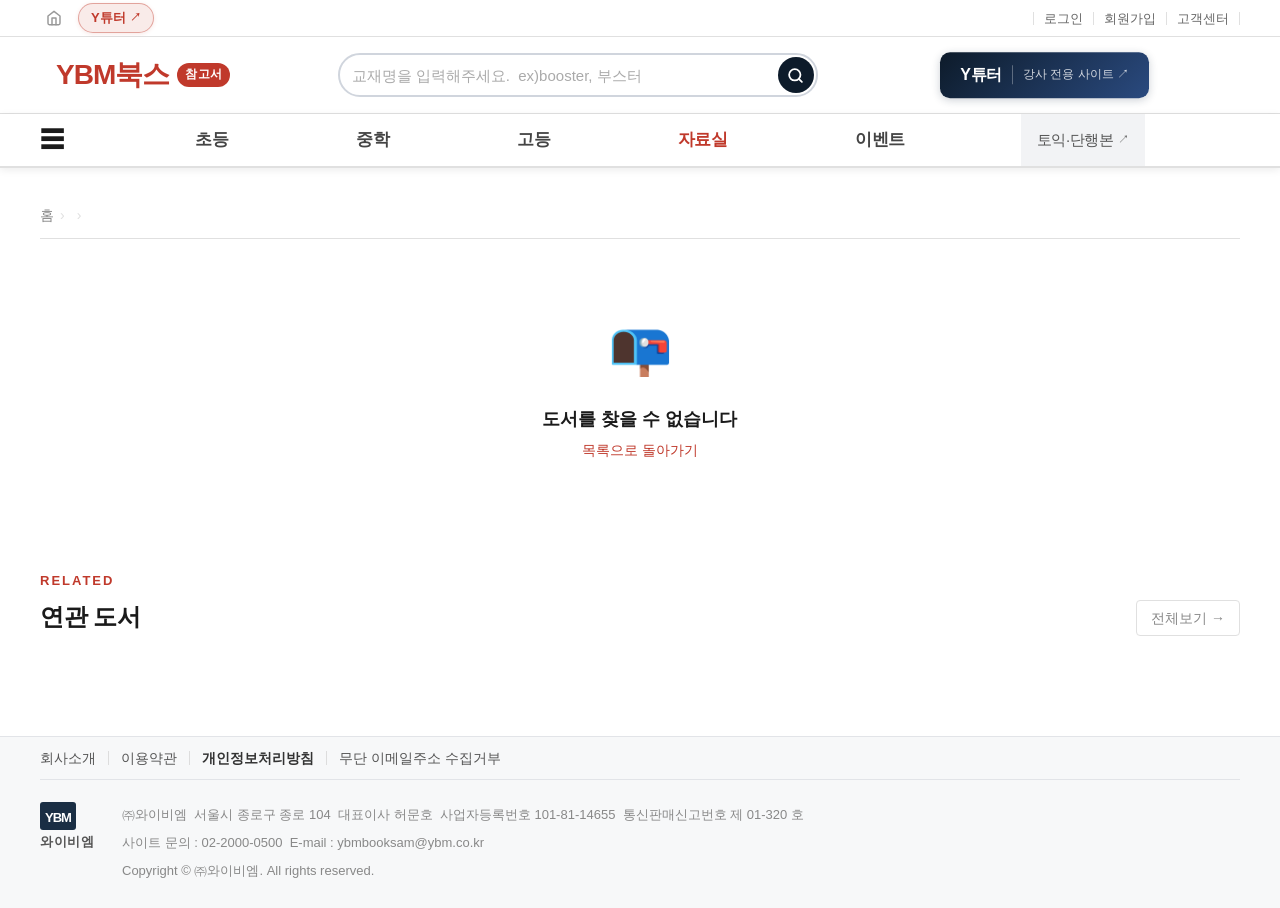
==== book-detail.html @ 32fd6649 "전체카테고리: 순서 참고서→ELT→교과서→일반수험서, 교과서 하위항목 재구성" ====
﻿<!DOCTYPE html>
<html lang="ko">
<head>
  <meta charset="UTF-8">
  <meta name="viewport" content="width=device-width, initial-scale=1.0">
  <title>도서 상세 - 북샘</title>
  <link rel="stylesheet" href="css/style.css">
  <style>
    /* ── Unit별 MP3 플레이어 ── */
    .mp3-unit-modal {
      background: #fff;
      border-radius: 12px;
      width: 92%;
      max-width: 620px;
      max-height: 80vh;
      display: flex;
      flex-direction: column;
      overflow: hidden;
      box-shadow: 0 20px 60px rgba(0,0,0,.25);
    }
    .mp3-unit-header {
      display: flex;
      justify-content: space-between;
      align-items: center;
      padding: 18px 22px;
      border-bottom: 1px solid #eee;
      font-size: 15px;
      font-weight: 800;
      color: var(--navy);
      flex-shrink: 0;
    }
    .mp3-unit-header button {
      background: none;
      border: none;
      font-size: 18px;
      cursor: pointer;
      color: var(--muted);
      line-height: 1;
      padding: 4px 8px;
    }
    .mp3-unit-book {
      padding: 10px 22px 12px;
      font-size: 12px;
      color: var(--muted);
      border-bottom: 1px solid #f0f0f0;
      flex-shrink: 0;
    }
    .mp3-unit-list {
      overflow-y: auto;
      flex: 1;
    }
    .mp3-lesson-header {
      display: flex;
      justify-content: space-between;
      align-items: center;
      padding: 14px 22px;
      background: #f5f5f5;
      font-size: 14px;
      font-weight: 600;
      color: #333;
      cursor: pointer;
      user-select: none;
      border-bottom: 1px solid #e8e8e8;
    }
    .mp3-lesson-header.open { background: #eeeeee; }
    .mp3-lesson-arrow { font-size: 11px; color: #888; }
    .mp3-tracks-body { background: #fff; }
    .mp3-track-row {
      display: flex;
      align-items: center;
      gap: 12px;
      padding: 11px 22px 11px 32px;
      border-bottom: 1px solid #f0f0f0;
      transition: background .15s;
    }
    .mp3-track-row:last-child { border-bottom: none; }
    .mp3-track-row.playing { background: #fff8e1; }
    .mp3-track-btns { display: flex; gap: 6px; flex-shrink: 0; }
    .mp3-btn-play,
    .mp3-btn-stop {
      width: 30px;
      height: 30px;
      border-radius: 50%;
      border: 1.5px solid #bbb;
      background: #fff;
      display: flex;
      align-items: center;
      justify-content: center;
      font-size: 10px;
      cursor: pointer;
      color: #444;
      transition: border-color .15s, background .15s;
      flex-shrink: 0;
    }
    .mp3-btn-play:hover { border-color: var(--navy); color: var(--navy); }
    .mp3-btn-stop:hover { border-color: #e53935; color: #e53935; }
    .mp3-track-row.playing .mp3-btn-play { border-color: var(--navy); color: var(--navy); background: #e8edf4; }
    .mp3-track-label { font-size: 14px; color: #333; flex: 1; }
    .mp3-track-row.playing .mp3-track-label { font-weight: 700; color: var(--navy); }

    /* ── 오디오 플레이어 바 ── */
    .mp3-unit-player {
      display: flex;
      flex-direction: column;
      gap: 10px;
      padding: 14px 20px 16px;
      border-top: 2px solid #e8e8e8;
      background: #1a2e44;
      flex-shrink: 0;
      border-radius: 0 0 12px 12px;
    }
    /* 트랙 정보 */
    .mp3-player-row1 { display: flex; align-items: center; }
    .mp3-player-meta { display: flex; align-items: center; gap: 10px; }
    .mp3-np-dot { color: #4fc3f7; font-size: 9px; animation: mp3blink 1.2s infinite; }
    @keyframes mp3blink { 0%,100%{opacity:1} 50%{opacity:.2} }
    .mp3-np-title { font-size: 14px; font-weight: 700; color: #fff; line-height: 1.3; }
    .mp3-np-sub   { font-size: 11px; color: rgba(255,255,255,.5); margin-top: 2px; }

    /* 프로그레스 바 */
    .mp3-player-row2 { display: flex; align-items: center; gap: 10px; }
    .mp3-np-cur, .mp3-np-tot { font-size: 11px; color: rgba(255,255,255,.6); white-space: nowrap; min-width: 32px; }
    .mp3-np-tot { text-align: right; }
    .mp3-np-bar {
      flex: 1; height: 6px; background: rgba(255,255,255,.18);
      border-radius: 3px; cursor: pointer; position: relative;
      transition: height .15s;
    }
    .mp3-np-bar:hover { height: 8px; }
    .mp3-np-fill {
      height: 100%; background: #4fc3f7; border-radius: 3px;
      width: 0%; transition: width .1s linear;
    }
    .mp3-np-thumb {
      position: absolute; top: 50%; transform: translateY(-50%);
      width: 14px; height: 14px; background: #fff; border-radius: 50%;
      left: -6px; box-shadow: 0 1px 4px rgba(0,0,0,.3);
      transition: left .1s linear;
      pointer-events: none;
    }

    /* 컨트롤 + 배속 */
    .mp3-player-row3 { display: flex; align-items: center; justify-content: space-between; }
    .mp3-ctrl-btns { display: flex; align-items: center; gap: 12px; }
    .mp3-ctrl-btn {
      background: rgba(255,255,255,.12); border: none; color: #fff;
      width: 32px; height: 32px; border-radius: 50%; font-size: 13px;
      cursor: pointer; display: flex; align-items: center; justify-content: center;
      transition: background .15s;
    }
    .mp3-ctrl-btn:hover { background: rgba(255,255,255,.25); }
    .mp3-ctrl-pp {
      background: #fff; border: none; color: #1a2e44;
      width: 40px; height: 40px; border-radius: 50%; font-size: 16px;
      cursor: pointer; display: flex; align-items: center; justify-content: center;
      box-shadow: 0 2px 8px rgba(0,0,0,.25);
      transition: transform .1s;
    }
    .mp3-ctrl-pp:hover { transform: scale(1.08); }

    /* 배속 */
    .mp3-speed-wrap { display: flex; align-items: center; gap: 5px; }
    .mp3-speed-label { font-size: 11px; color: rgba(255,255,255,.45); margin-right: 2px; }
    .mp3-speed-btn {
      background: rgba(255,255,255,.1); border: 1px solid rgba(255,255,255,.2);
      color: rgba(255,255,255,.65); font-size: 11px; font-weight: 600;
      padding: 3px 8px; border-radius: 12px; cursor: pointer;
      transition: background .15s, color .15s;
    }
    .mp3-speed-btn:hover { background: rgba(255,255,255,.2); color: #fff; }
    .mp3-speed-btn.active {
      background: #4fc3f7; border-color: #4fc3f7; color: #1a2e44;
    }
  </style>
</head>
<body>

<!-- TOP UTILITY BAR -->
<div class="util-topbar">
  <div class="util-topbar-inner">
    <div class="util-topbar-left">
      <a href="index.html" class="topbar-home-btn" title="홈">
        <svg width="16" height="16" viewBox="0 0 24 24" fill="none" stroke="currentColor" stroke-width="2.2" stroke-linecap="round" stroke-linejoin="round"><path d="M3 9l9-7 9 7v11a2 2 0 0 1-2 2H5a2 2 0 0 1-2-2z"/><polyline points="9 22 9 12 15 12 15 22"/></svg>
      </a>
      <a href="https://my-first-app-drab-one.vercel.app/" target="_blank" class="topbar-ytutpr">Y튜터 <span class="topbar-arrow">↗</span></a>
    </div>
    <div class="util-links">
      <a href="login.html" class="util-link topbar-login-btn">로그인</a>
      <a href="login.html?tab=join" class="util-link topbar-join-btn">회원가입</a>
      <a href="customer.html" class="util-link">고객센터</a>
      <a href="mypage.html" class="util-link topbar-mypage-btn">마이페이지</a>
    </div>
  </div>
</div>
<div class="util-bar">
  <div class="util-bar-inner">
    <a href="index.html" class="util-logo">
      <span class="logo-mark">YBM북스</span>

      <span class="logo-badge">참고서</span>
    </a>
    <div class="search-series-group">
    <div class="header-search">
      <div class="search-wrap">
        <input type="text" class="search-input" placeholder="교재명을 입력해주세요.  ex)booster, 부스터">
        <button class="search-btn" onclick="openSearchModal()"><svg width="17" height="17" viewBox="0 0 24 24" fill="none" stroke="white" stroke-width="2.5" stroke-linecap="round" stroke-linejoin="round"><circle cx="11" cy="11" r="8"/><line x1="21" y1="21" x2="16.65" y2="16.65"/></svg></button>
      </div>
    </div>
    </div>
    <a href="https://my-first-app-drab-one.vercel.app/" target="_blank" class="util-bar-ytutpr">
      <span class="ytutpr-label">Y튜터</span>
      <span class="ytutpr-sub">강사 전용 사이트 ↗</span>
    </a>
  </div>
</div>

<!-- GNB -->
<nav class="gnb-bar">
  <div class="gnb-inner">
    <a href="index.html" class="gnb-logo-link"><span class="logo-mark">YBM북스</span><span class="logo-badge">참고서</span></a>
    <a href="https://my-first-app-drab-one.vercel.app/" target="_blank" class="gnb-logo-shortcut">Y튜터 <span class="sc-arrow">↗</span></a>
    <button class="gnb-all"><span class="hamburger">☰</span></button>
    <div class="gnb-nav">
      <div class="gnb-item" data-cat="elementary">
        <a href="books.html?cat=elementary" class="gnb-link">초등</a>
        <div class="gnb-dropdown">
          <div class="dropdown-cat" style="background:var(--elem);">
            <span class="dropdown-cat-icon">🎒</span>
            <span class="dropdown-cat-label">초등</span>
          </div>
          <div class="dropdown-body">
            <a href="books.html?cat=elementary&type=참고서" class="mega-group-title">참고서</a>
            <a href="books.html?cat=elementary&type=참고서&subject=영어" class="mega-sub-link">영어</a>
            <a href="books.html?cat=elementary&type=참고서&subject=수학" class="mega-sub-link">수학</a>
            <a href="books.html?cat=elementary&type=ELT" class="mega-group-title">ELT</a>
            <a href="books.html?cat=elementary&type=교과서" class="mega-group-title">교과서</a>
            <a href="books.html?cat=elementary&type=교과서" class="mega-sub-link">교과서</a>
            <a href="books.html?cat=elementary&type=지도서" class="mega-sub-link">지도서</a>
            <a href="books.html?cat=elementary&type=평가문제집" class="mega-sub-link">평가문제집</a>
            <a href="books.html?cat=elementary&type=자습서" class="mega-sub-link">자습서</a>
            <a href="books.html?cat=elementary&type=해설서" class="mega-sub-link">해설서</a>
            <a href="books.html?cat=elementary&type=자료집" class="mega-sub-link">자료집</a>
            <a href="books.html?cat=elementary&type=교구재" class="mega-sub-link">교구재</a>
            <a href="books.html?cat=elementary&type=일반" class="mega-group-title">일반 · 수험서</a>
          </div>
        </div>
      </div>
      <div class="gnb-item" data-cat="middle">
        <a href="books.html?cat=middle" class="gnb-link">중학</a>
        <div class="gnb-dropdown">
          <div class="dropdown-cat" style="background:var(--mid);">
            <span class="dropdown-cat-icon">📚</span>
            <span class="dropdown-cat-label">중학</span>
          </div>
          <div class="dropdown-body">
            <a href="books.html?cat=middle&type=참고서" class="mega-group-title">참고서</a>
            <a href="books.html?cat=middle&type=참고서&subject=영어" class="mega-sub-link">영어</a>
            <a href="books.html?cat=middle&type=참고서&subject=수학" class="mega-sub-link">수학</a>
            <a href="books.html?cat=middle&type=ELT" class="mega-group-title">ELT</a>
            <a href="books.html?cat=middle&type=교과서" class="mega-group-title">교과서</a>
            <a href="books.html?cat=middle&type=교과서" class="mega-sub-link">교과서</a>
            <a href="books.html?cat=middle&type=지도서" class="mega-sub-link">지도서</a>
            <a href="books.html?cat=middle&type=평가문제집" class="mega-sub-link">평가문제집</a>
            <a href="books.html?cat=middle&type=자습서" class="mega-sub-link">자습서</a>
            <a href="books.html?cat=middle&type=해설서" class="mega-sub-link">해설서</a>
            <a href="books.html?cat=middle&type=자료집" class="mega-sub-link">자료집</a>
            <a href="books.html?cat=middle&type=교구재" class="mega-sub-link">교구재</a>
            <a href="books.html?cat=middle&type=일반" class="mega-group-title">일반 · 수험서</a>
          </div>
        </div>
      </div>
      <div class="gnb-item" data-cat="high">
        <a href="books.html?cat=high" class="gnb-link">고등</a>
        <div class="gnb-dropdown">
          <div class="dropdown-cat" style="background:var(--high);">
            <span class="dropdown-cat-icon">🎓</span>
            <span class="dropdown-cat-label">고등</span>
          </div>
          <div class="dropdown-body">
            <a href="books.html?cat=high&type=참고서" class="mega-group-title">참고서</a>
            <a href="books.html?cat=high&type=참고서&subject=영어" class="mega-sub-link">영어</a>
            <a href="books.html?cat=high&type=참고서&subject=수학" class="mega-sub-link">수학</a>
            <a href="books.html?cat=high&type=ELT" class="mega-group-title">ELT</a>
            <a href="books.html?cat=high&type=교과서" class="mega-group-title">교과서</a>
            <a href="books.html?cat=high&type=교과서" class="mega-sub-link">교과서</a>
            <a href="books.html?cat=high&type=지도서" class="mega-sub-link">지도서</a>
            <a href="books.html?cat=high&type=평가문제집" class="mega-sub-link">평가문제집</a>
            <a href="books.html?cat=high&type=자습서" class="mega-sub-link">자습서</a>
            <a href="books.html?cat=high&type=해설서" class="mega-sub-link">해설서</a>
            <a href="books.html?cat=high&type=자료집" class="mega-sub-link">자료집</a>
            <a href="books.html?cat=high&type=교구재" class="mega-sub-link">교구재</a>
            <a href="books.html?cat=high&type=일반" class="mega-group-title">일반 · 수험서</a>
          </div>
        </div>
      </div>
      <div class="gnb-item" data-cat="resources">
        <a href="resources.html" class="gnb-link">자료실</a>
        <div class="gnb-dropdown">
          <div class="dropdown-cat" style="background:var(--res);">
            <span class="dropdown-cat-icon">📂</span>
            <span class="dropdown-cat-label">자료실</span>
          </div>
          <div class="dropdown-body">
            <a href="resources.html?tab=materials" class="mega-group-title">교재자료실</a>
            <div class="gnb-sub-group">
              <a href="resources.html?tab=study&stab=vocab" class="mega-group-title">스터디존</a>
              <div class="gnb-subflyout">
                <a href="resources.html?tab=study&stab=vocab" class="gnb-flyout-link">어휘출제마법사</a>
                <a href="resources.html?tab=study&stab=grammar" class="gnb-flyout-link">문법예문뱅크</a>
                <a href="resources.html?tab=study&stab=daily" class="gnb-flyout-link">데일리외국어</a>
                <a href="resources.html?tab=study&stab=mp3" class="gnb-flyout-link">MP3 바로듣기</a>
              </div>
            </div>
            <div class="gnb-sub-group">
              <a href="resources.html?tab=howto" class="mega-group-title">교재활용법</a>
              <div class="gnb-subflyout">
                <a href="resources.html?tab=howto" class="gnb-flyout-link">교재소개 및 활용방법</a>
                <a href="resources.html?tab=howto&sub=curation" class="gnb-flyout-link">큐레이션</a>
              </div>
            </div>
          </div>
        </div>
      </div>
      <div class="gnb-item" data-cat="events">
        <a href="events.html" class="gnb-link">이벤트</a>
        <div class="gnb-dropdown">
          <div class="dropdown-cat" style="background:var(--red);">
            <span class="dropdown-cat-icon">🎁</span>
            <span class="dropdown-cat-label">이벤트</span>
          </div>
          <div class="dropdown-body">
            <a href="events.html?status=ongoing" class="mega-group-title">진행중인 이벤트</a>
            <a href="events.html?status=ended" class="mega-group-title">종료된 이벤트</a>
          </div>
        </div>
      </div>

      <a href="https://www.ybmbooks.com/" target="_blank" class="gnb-toeic-btn">토익·단행본 <span>↗</span></a>
    </div>
    <div class="gnb-util-right">
      
      <a href="login.html" class="gnb-util-link gnb-login-link">로그인</a>
      <a href="login.html" class="gnb-util-link gnb-join-link">회원가입</a>
      <a href="customer.html" class="gnb-util-link">고객센터</a>
      <button class="gnb-search-btn" id="gnbSearchToggle" aria-label="검색">
        <svg width="18" height="18" viewBox="0 0 24 24" fill="none" stroke="currentColor" stroke-width="2.2" stroke-linecap="round" stroke-linejoin="round"><circle cx="11" cy="11" r="8"/><line x1="21" y1="21" x2="16.65" y2="16.65"/></svg>
      </button>
    </div>
  </div>
</nav>

<div class="container" style="padding-top:24px;padding-bottom:80px;">
  <nav class="breadcrumb" id="breadcrumb">
    <a href="index.html">홈</a>
    <span class="breadcrumb-sep">›</span>
    <a href="#" id="breadCat"></a>
    <span class="breadcrumb-sep">›</span>
    <span class="breadcrumb-current" id="breadTitle"></span>
  </nav>

  <div id="detailGrid" style="margin-bottom:48px"></div>

  <!-- 연관 도서 -->
  <section style="margin-top:60px;">
    <div class="section-header">
      <div>
        <div class="section-eyebrow">RELATED</div>
        <h2 class="section-title">연관 도서</h2>
      </div>
      <a href="books.html" class="view-all">전체보기 →</a>
    </div>
    <div class="book-grid" id="relatedBooks"></div>
  </section>
</div>

<!-- FOOTER -->
<footer class="site-footer">
  <div class="footer-inner">
    <div class="footer-nav">
      <a href="#" class="footer-nav-link">회사소개</a>
      <a href="#" class="footer-nav-link">이용약관</a>
      <a href="#" class="footer-nav-link bold">개인정보처리방침</a>
      <a href="#" class="footer-nav-link">무단 이메일주소 수집거부</a>
    </div>
    <div class="footer-corp">
      <div class="footer-ybm-logo">
        <div class="footer-ybm-mark">
          <svg viewBox="0 0 36 28" fill="none" xmlns="http://www.w3.org/2000/svg">
            <rect width="36" height="28" rx="3" fill="#1a2e44"/>
            <text x="5" y="20" font-family="Arial Black,sans-serif" font-size="13" font-weight="900" fill="white" letter-spacing="-1">YBM</text>
          </svg>
        </div>
        <div class="footer-ybm-name">와이비엠</div>
      </div>
      <div class="footer-info">
        <p>㈜와이비엠&nbsp;&nbsp;서울시 종로구 종로 104&nbsp;&nbsp;대표이사 허문호&nbsp;&nbsp;사업자등록번호 101-81-14655&nbsp;&nbsp;통신판매신고번호 제 01-320 호</p>
        <p>사이트 문의 : 02-2000-0500&nbsp;&nbsp;E-mail : ybmbooksam@ybm.co.kr</p>
        <p>Copyright © ㈜와이비엠. All rights reserved.</p>
      </div>
    </div>
  </div>
</footer>

<script src="js/main.js?v=5"></script>
<script src="js/search-modal.js?v=1"></script>
<script>
// ── 로그인 상태 ──
const isLoggedIn = localStorage.getItem('isLoggedIn') === 'true';

// ── 제공 서비스 데이터 ──
const services = [
  { id:'mp3-stream',    title:'MP3 바로 듣기',    type:'streaming', loginRequired:false },
  { id:'vocab-wizard',  title:'온라인어휘학습기',   type:'vocab',     loginRequired:true },
  { id:'grammar-bank',  title:'문법예문뱅크',      type:'external',  loginRequired:true,  url:'resources.html?tab=study&stab=grammar' },
];

// ── 부가자료 데이터 ──
const materials = [
  { id:'errata',    title:'정오표',      type:'download', loginRequired:false },
  { id:'answer',    title:'정답 및 해석', type:'download', loginRequired:false },
  { id:'mp3-file',  title:'MP3 파일',   type:'download', loginRequired:true  },
];

// ── SVG 아이콘 ──
const MAT_ICONS = {
  'errata':        `<svg class="mat-icon" viewBox="0 0 24 24" fill="none" stroke="#D97706" stroke-width="1.7" stroke-linecap="round" stroke-linejoin="round"><path d="M14 2H6a2 2 0 0 0-2 2v16a2 2 0 0 0 2 2h12a2 2 0 0 0 2-2V8z"/><polyline points="14 2 14 8 20 8"/><line x1="8" y1="13" x2="16" y2="13"/><line x1="8" y1="17" x2="16" y2="17"/></svg>`,
  'answer':        `<svg class="mat-icon" viewBox="0 0 24 24" fill="none" stroke="#059669" stroke-width="1.7" stroke-linecap="round" stroke-linejoin="round"><path d="M14 2H6a2 2 0 0 0-2 2v16a2 2 0 0 0 2 2h12a2 2 0 0 0 2-2V8z"/><polyline points="14 2 14 8 20 8"/><polyline points="8 13 10.5 15.5 16 10"/></svg>`,
  'mp3-stream':    `<svg class="mat-icon" viewBox="0 0 24 24" fill="none" stroke="#2563EB" stroke-width="1.7" stroke-linecap="round" stroke-linejoin="round"><path d="M3 18v-6a9 9 0 0 1 18 0v6"/><path d="M21 19a2 2 0 0 1-2 2h-1a2 2 0 0 1-2-2v-3a2 2 0 0 1 2-2h3z"/><path d="M3 19a2 2 0 0 0 2 2h1a2 2 0 0 0 2-2v-3a2 2 0 0 0-2-2H3z"/></svg>`,
  'mp3-file':      `<svg class="mat-icon" viewBox="0 0 24 24" fill="none" stroke="#2563EB" stroke-width="1.7" stroke-linecap="round" stroke-linejoin="round"><path d="M3 18v-6a9 9 0 0 1 18 0v6"/><path d="M21 19a2 2 0 0 1-2 2h-1a2 2 0 0 1-2-2v-3a2 2 0 0 1 2-2h3z"/><path d="M3 19a2 2 0 0 0 2 2h1a2 2 0 0 0 2-2v-3a2 2 0 0 0-2-2H3z"/><line x1="12" y1="1" x2="12" y2="8"/><polyline points="9 5 12 8 15 5"/></svg>`,
  'vocab-wizard':  `<svg class="mat-icon" viewBox="0 0 24 24" fill="none" stroke="#D97706" stroke-width="1.7" stroke-linecap="round" stroke-linejoin="round"><path d="M12 2l3.09 6.26L22 9.27l-5 4.87 1.18 6.88L12 17.77l-6.18 3.25L7 14.14 2 9.27l6.91-1.01z"/></svg>`,
  'grammar-bank':  `<svg class="mat-icon" viewBox="0 0 24 24" fill="none" stroke="#7C3AED" stroke-width="1.7" stroke-linecap="round" stroke-linejoin="round"><ellipse cx="12" cy="5" rx="9" ry="3"/><path d="M21 12c0 1.66-4 3-9 3s-9-1.34-9-3"/><path d="M3 5v14c0 1.66 4 3 9 3s9-1.34 9-3V5"/></svg>`,
};

const DL_ICON = `<svg class="mat-dl-icon" width="15" height="15" viewBox="0 0 24 24" fill="none" stroke="#aaa" stroke-width="1.9" stroke-linecap="round" stroke-linejoin="round"><path d="M21 15v4a2 2 0 0 1-2 2H5a2 2 0 0 1-2-2v-4"/><polyline points="7 10 12 15 17 10"/><line x1="12" y1="15" x2="12" y2="3"/></svg>`;

// ── 토스트 ──
function showToast(msg) {
  let t = document.getElementById('_toast');
  if (!t) {
    t = document.createElement('div');
    t.id = '_toast'; t.className = 'toast';
    document.body.appendChild(t);
  }
  t.textContent = msg;
  t.classList.add('show');
  clearTimeout(t._tm);
  t._tm = setTimeout(() => t.classList.remove('show'), 2800);
}

// ── 로그인 안내 팝업 ──
function openLoginAlert(mat) {
  const ov = document.createElement('div');
  ov.className = 'modal-overlay';
  ov.innerHTML = `
    <div class="modal-box">
      <div class="modal-title">안내</div>
      <div class="modal-body">로그인이 필요한 서비스입니다.<br>로그인 하시겠습니까?</div>
      <div class="modal-btns">
        <button class="modal-btn-secondary" onclick="this.closest('.modal-overlay').remove()">닫기</button>
        <button class="modal-btn-primary" id="_loginConfirm">확인</button>
      </div>
    </div>`;
  document.body.appendChild(ov);
  document.getElementById('_loginConfirm').onclick = () => {
    let redirectUrl;
    if (mat.type === 'vocab') {
      const bk = BOOKS.find(b => b.id === parseInt(getParam('id')));
      const bookId = bk ? bk.id : '';
      redirectUrl = `resources.html?tab=study&stab=vocab&vocaBook=${bookId}`;
    } else if (mat.type === 'external' && mat.url) {
      redirectUrl = mat.url;
    } else {
      redirectUrl = location.pathname + location.search;
    }
    localStorage.setItem('redirectAfterLogin', redirectUrl);
    localStorage.setItem('pendingMaterialId',    mat.id);
    localStorage.setItem('pendingMaterialTitle', mat.title);
    location.href = 'login.html';
  };
  ov.addEventListener('click', e => { if (e.target === ov) ov.remove(); });
}

// ── Unit별 MP3 트랙 데이터 ──
const MP3_TRACKS = {
  // I Love Reading 시리즈
  16: [
    { lesson:'Lesson 1 - All about Me',                    tracks:['Vocabulary List','Listen A','Listen B','Watch','Read','Wrap Up_1'] },
    { lesson:'Lesson 2 - Think Wise, Stay Safe',           tracks:['Vocabulary List','Listen A','Listen B','Watch','Read','Wrap Up_2'] },
    { lesson:'Lesson 3 - Wonderful Stories from School',   tracks:['Vocabulary List','Listen A','Listen B','Watch','Read','Wrap Up_3'] },
    { lesson:'Lesson 4 - Make a Difference in Our Community', tracks:['Vocabulary List','Listen A','Listen B','Watch','Read','Wrap Up_4'] },
  ],
  17: [
    { lesson:'Lesson 1 - Technology in Our Lives',  tracks:['Vocabulary List','Listen A','Listen B','Watch','Read','Wrap Up_1'] },
    { lesson:'Lesson 2 - Nature and Environment',   tracks:['Vocabulary List','Listen A','Listen B','Watch','Read','Wrap Up_2'] },
    { lesson:'Lesson 3 - Culture and Tradition',    tracks:['Vocabulary List','Listen A','Listen B','Watch','Read','Wrap Up_3'] },
    { lesson:'Lesson 4 - Dreams and Future',        tracks:['Vocabulary List','Listen A','Listen B','Watch','Read','Wrap Up_4'] },
  ],
  18: [
    { lesson:'Lesson 1 - Global Issues',    tracks:['Vocabulary List','Listen A','Listen B','Watch','Read','Wrap Up_1'] },
    { lesson:'Lesson 2 - Science & Art',    tracks:['Vocabulary List','Listen A','Listen B','Watch','Read','Wrap Up_2'] },
    { lesson:'Lesson 3 - Media & Society',  tracks:['Vocabulary List','Listen A','Listen B','Watch','Read','Wrap Up_3'] },
    { lesson:'Lesson 4 - Future Careers',   tracks:['Vocabulary List','Listen A','Listen B','Watch','Read','Wrap Up_4'] },
  ],
  // Phonics NOW 시리즈
  1: [
    { lesson:'Chapter 1 - Short Vowels',   tracks:['Vocabulary List','Listen & Chant','Story Time','Let\'s Practice','Wrap Up'] },
    { lesson:'Chapter 2 - Long Vowels',    tracks:['Vocabulary List','Listen & Chant','Story Time','Let\'s Practice','Wrap Up'] },
    { lesson:'Chapter 3 - Consonants',     tracks:['Vocabulary List','Listen & Chant','Story Time','Let\'s Practice','Wrap Up'] },
    { lesson:'Chapter 4 - Blends',         tracks:['Vocabulary List','Listen & Chant','Story Time','Let\'s Practice','Wrap Up'] },
  ],
  2: [
    { lesson:'Chapter 1 - Digraphs',       tracks:['Vocabulary List','Listen & Chant','Story Time','Let\'s Practice','Wrap Up'] },
    { lesson:'Chapter 2 - Diphthongs',     tracks:['Vocabulary List','Listen & Chant','Story Time','Let\'s Practice','Wrap Up'] },
    { lesson:'Chapter 3 - R-Controlled',   tracks:['Vocabulary List','Listen & Chant','Story Time','Let\'s Practice','Wrap Up'] },
    { lesson:'Chapter 4 - Silent Letters', tracks:['Vocabulary List','Listen & Chant','Story Time','Let\'s Practice','Wrap Up'] },
  ],
  19: [
    { lesson:'Chapter 1 - Vowel Teams',    tracks:['Vocabulary List','Listen & Chant','Story Time','Let\'s Practice','Wrap Up'] },
    { lesson:'Chapter 2 - Sight Words',    tracks:['Vocabulary List','Listen & Chant','Story Time','Let\'s Practice','Wrap Up'] },
    { lesson:'Chapter 3 - Word Families',  tracks:['Vocabulary List','Listen & Chant','Story Time','Let\'s Practice','Wrap Up'] },
    { lesson:'Chapter 4 - Review',         tracks:['Vocabulary List','Listen & Chant','Story Time','Let\'s Practice','Wrap Up'] },
  ],
  // Benchmark Reading 시리즈
  20: [
    { lesson:'Unit 1 - Animals',      tracks:['Vocabulary Preview','Reading Passage A','Reading Passage B','Listening Check','Wrap Up'] },
    { lesson:'Unit 2 - Nature',       tracks:['Vocabulary Preview','Reading Passage A','Reading Passage B','Listening Check','Wrap Up'] },
    { lesson:'Unit 3 - People',       tracks:['Vocabulary Preview','Reading Passage A','Reading Passage B','Listening Check','Wrap Up'] },
    { lesson:'Unit 4 - Science',      tracks:['Vocabulary Preview','Reading Passage A','Reading Passage B','Listening Check','Wrap Up'] },
  ],
  21: [
    { lesson:'Unit 1 - Culture',      tracks:['Vocabulary Preview','Reading Passage A','Reading Passage B','Listening Check','Wrap Up'] },
    { lesson:'Unit 2 - History',      tracks:['Vocabulary Preview','Reading Passage A','Reading Passage B','Listening Check','Wrap Up'] },
    { lesson:'Unit 3 - Technology',   tracks:['Vocabulary Preview','Reading Passage A','Reading Passage B','Listening Check','Wrap Up'] },
    { lesson:'Unit 4 - Society',      tracks:['Vocabulary Preview','Reading Passage A','Reading Passage B','Listening Check','Wrap Up'] },
  ],
  22: [
    { lesson:'Unit 1 - Environment',  tracks:['Vocabulary Preview','Reading Passage A','Reading Passage B','Listening Check','Wrap Up'] },
    { lesson:'Unit 2 - Art & Music',  tracks:['Vocabulary Preview','Reading Passage A','Reading Passage B','Listening Check','Wrap Up'] },
    { lesson:'Unit 3 - Sports',       tracks:['Vocabulary Preview','Reading Passage A','Reading Passage B','Listening Check','Wrap Up'] },
    { lesson:'Unit 4 - Future',       tracks:['Vocabulary Preview','Reading Passage A','Reading Passage B','Listening Check','Wrap Up'] },
  ],
  // Booster Voca 시리즈
  6: [
    { lesson:'Day 01–05',   tracks:['Word List','Example Sentences A','Example Sentences B','Review Test'] },
    { lesson:'Day 06–10',   tracks:['Word List','Example Sentences A','Example Sentences B','Review Test'] },
    { lesson:'Day 11–15',   tracks:['Word List','Example Sentences A','Example Sentences B','Review Test'] },
    { lesson:'Day 16–20',   tracks:['Word List','Example Sentences A','Example Sentences B','Review Test'] },
    { lesson:'Day 21–25',   tracks:['Word List','Example Sentences A','Example Sentences B','Review Test'] },
  ],
  7: [
    { lesson:'Day 01–05',   tracks:['Word List','Example Sentences A','Example Sentences B','Review Test'] },
    { lesson:'Day 06–10',   tracks:['Word List','Example Sentences A','Example Sentences B','Review Test'] },
    { lesson:'Day 11–15',   tracks:['Word List','Example Sentences A','Example Sentences B','Review Test'] },
    { lesson:'Day 16–20',   tracks:['Word List','Example Sentences A','Example Sentences B','Review Test'] },
    { lesson:'Day 21–25',   tracks:['Word List','Example Sentences A','Example Sentences B','Review Test'] },
  ],
  8: [
    { lesson:'Day 01–05',   tracks:['Word List','Example Sentences A','Example Sentences B','Review Test'] },
    { lesson:'Day 06–10',   tracks:['Word List','Example Sentences A','Example Sentences B','Review Test'] },
    { lesson:'Day 11–15',   tracks:['Word List','Example Sentences A','Example Sentences B','Review Test'] },
    { lesson:'Day 16–20',   tracks:['Word List','Example Sentences A','Example Sentences B','Review Test'] },
    { lesson:'Day 21–25',   tracks:['Word List','Example Sentences A','Example Sentences B','Review Test'] },
  ],
};
const MP3_DEFAULT = [
  { lesson:'Unit 1', tracks:['Vocabulary List','Listen A','Listen B','Watch','Read','Wrap Up'] },
  { lesson:'Unit 2', tracks:['Vocabulary List','Listen A','Listen B','Watch','Read','Wrap Up'] },
  { lesson:'Unit 3', tracks:['Vocabulary List','Listen A','Listen B','Watch','Read','Wrap Up'] },
  { lesson:'Unit 4', tracks:['Vocabulary List','Listen A','Listen B','Watch','Read','Wrap Up'] },
];

let _mp3State = { timer:null, elapsed:0, duration:0, speed:1, playing:false, li:-1, ti:-1, trackName:'', lessonName:'', lessons:[] };

// ── Unit별 MP3 플레이어 모달 ──
function openMp3Modal(bookTitle, bookId) {
  const lessons = MP3_TRACKS[bookId] || MP3_DEFAULT;
  const ov = document.createElement('div');
  ov.className = 'modal-overlay';

  const lessonsHtml = lessons.map((ls, li) => `
    <div class="mp3-lesson-group" id="mp3ls${li}">
      <div class="mp3-lesson-header ${li === 0 ? 'open' : ''}" onclick="toggleMp3Lesson(${li})">
        <span>${ls.lesson}</span>
        <span class="mp3-lesson-arrow">${li === 0 ? '▲' : '▼'}</span>
      </div>
      <div class="mp3-tracks-body" style="display:${li === 0 ? 'block' : 'none'}">
        ${ls.tracks.map((tr, ti) => `
          <div class="mp3-track-row" id="mp3row_${li}_${ti}">
            <div class="mp3-track-btns">
              <button class="mp3-btn-play" onclick="mp3Play(${li},${ti},this)" title="재생">▶</button>
              <button class="mp3-btn-stop" onclick="mp3Stop()" title="정지">■</button>
            </div>
            <span class="mp3-track-label">${tr}</span>
          </div>`).join('')}
      </div>
    </div>`).join('');

  ov.innerHTML = `
    <div class="mp3-unit-modal">
      <div class="mp3-unit-header">
        <span>🎧 MP3 바로 듣기</span>
        <button onclick="mp3Stop();this.closest('.modal-overlay').remove()">✕</button>
      </div>
      <div class="mp3-unit-book">${bookTitle}</div>
      <div class="mp3-unit-list">${lessonsHtml}</div>
      <div class="mp3-unit-player" id="_mp3NowPlaying" style="display:none">
        <div class="mp3-player-row1">
          <div class="mp3-player-meta">
            <span class="mp3-np-dot">●</span>
            <div>
              <div class="mp3-np-title" id="_mp3NpTitle"></div>
              <div class="mp3-np-sub"   id="_mp3NpSub"></div>
            </div>
          </div>
        </div>
        <div class="mp3-player-row2">
          <span class="mp3-np-cur" id="_mp3NpCur">0:00</span>
          <div class="mp3-np-bar" id="_mp3NpBar" onclick="mp3Seek(event,this)">
            <div class="mp3-np-fill" id="_mp3NpFill"></div>
            <div class="mp3-np-thumb" id="_mp3NpThumb"></div>
          </div>
          <span class="mp3-np-tot" id="_mp3NpTot">0:00</span>
        </div>
        <div class="mp3-player-row3">
          <div class="mp3-ctrl-btns">
            <button class="mp3-ctrl-btn" onclick="mp3Prev()" title="이전 트랙">⏮</button>
            <button class="mp3-ctrl-pp"  id="_mp3PpBtn" onclick="mp3MainToggle()">⏸</button>
            <button class="mp3-ctrl-btn" onclick="mp3Next()" title="다음 트랙">⏭</button>
          </div>
          <div class="mp3-speed-wrap">
            <span class="mp3-speed-label">배속</span>
            <button class="mp3-speed-btn" data-speed="0.75" onclick="mp3SetSpeed(0.75)">0.75x</button>
            <button class="mp3-speed-btn active" data-speed="1" onclick="mp3SetSpeed(1)">1x</button>
            <button class="mp3-speed-btn" data-speed="1.25" onclick="mp3SetSpeed(1.25)">1.25x</button>
            <button class="mp3-speed-btn" data-speed="1.5" onclick="mp3SetSpeed(1.5)">1.5x</button>
            <button class="mp3-speed-btn" data-speed="2" onclick="mp3SetSpeed(2)">2x</button>
          </div>
        </div>
      </div>
    </div>`;
  document.body.appendChild(ov);
  _mp3State.lessons = lessons;
  ov.addEventListener('click', e => { if (e.target === ov) { mp3Stop(); ov.remove(); } });
}

function toggleMp3Lesson(li) {
  const group = document.getElementById('mp3ls' + li);
  const body  = group.querySelector('.mp3-tracks-body');
  const arrow = group.querySelector('.mp3-lesson-arrow');
  const header = group.querySelector('.mp3-lesson-header');
  const open = body.style.display !== 'none';
  body.style.display  = open ? 'none' : 'block';
  arrow.textContent   = open ? '▼' : '▲';
  header.classList.toggle('open', !open);
}

// ── 트랙별 가상 재생 시간(초) ──
function _mp3Dur(label) {
  const map = {
    'Vocabulary List':165,'Vocabulary Preview':155,
    'Listen A':210,'Listen B':195,'Watch':240,'Read':135,
    'Word List':180,'Example Sentences A':150,'Example Sentences B':150,'Review Test':120,
    'Reading Passage A':220,'Reading Passage B':200,'Listening Check':175,
    'Listen & Chant':130,'Story Time':180,"Let's Practice":120,
  };
  for (const k of Object.keys(map)) { if (label.startsWith(k)) return map[k]; }
  return 180;
}
function _mp3Fmt(s) {
  return `${Math.floor(s/60)}:${String(Math.floor(s%60)).padStart(2,'0')}`;
}
function _mp3UpdateUI() {
  const { elapsed, duration, trackName, lessonName, playing } = _mp3State;
  const pct = duration ? elapsed / duration * 100 : 0;
  const $  = id => document.getElementById(id);
  const fill = $('_mp3NpFill'), thumb = $('_mp3NpThumb');
  if (fill)  fill.style.width = pct + '%';
  if (thumb) thumb.style.left = `calc(${pct}% - 6px)`;
  if ($('_mp3NpCur'))   $('_mp3NpCur').textContent   = _mp3Fmt(elapsed);
  if ($('_mp3NpTot'))   $('_mp3NpTot').textContent   = _mp3Fmt(duration);
  if ($('_mp3NpTitle')) $('_mp3NpTitle').textContent = trackName;
  if ($('_mp3NpSub'))   $('_mp3NpSub').textContent   = lessonName;
  if ($('_mp3PpBtn'))   $('_mp3PpBtn').textContent   = playing ? '⏸' : '▶';
}
function _mp3StartTimer() {
  _mp3State.timer = setInterval(() => {
    _mp3State.elapsed += 0.1 * _mp3State.speed;
    if (_mp3State.elapsed >= _mp3State.duration) {
      _mp3State.elapsed = _mp3State.duration;
      clearInterval(_mp3State.timer); _mp3State.playing = false;
      _mp3UpdateUI();
      setTimeout(() => mp3Next(), 600);
    } else { _mp3UpdateUI(); }
  }, 100);
}

function mp3Play(li, ti, btn) {
  _mp3StopInternal();
  const row = document.getElementById(`mp3row_${li}_${ti}`);
  if (!row) return;
  const label      = row.querySelector('.mp3-track-label').textContent;
  const lsSpan     = document.getElementById(`mp3ls${li}`)?.querySelector('.mp3-lesson-header span');
  const lessonName = lsSpan ? lsSpan.textContent : '';
  Object.assign(_mp3State, { elapsed:0, duration:_mp3Dur(label), playing:true, li, ti, trackName:label, lessonName });
  row.classList.add('playing');
  btn.textContent = '⏸';
  btn.setAttribute('onclick', 'mp3ListToggle(this)');
  document.getElementById('_mp3NowPlaying').style.display = 'flex';
  _mp3UpdateUI();
  _mp3StartTimer();
}

function mp3ListToggle(btn) {
  mp3MainToggle();
}

function mp3MainToggle() {
  if (_mp3State.playing) {
    clearInterval(_mp3State.timer); _mp3State.playing = false;
    _mp3UpdateUI();
    const row = document.getElementById(`mp3row_${_mp3State.li}_${_mp3State.ti}`);
    if (row) row.querySelector('.mp3-btn-play').textContent = '▶';
  } else if (_mp3State.elapsed < _mp3State.duration) {
    _mp3State.playing = true;
    _mp3UpdateUI();
    const row = document.getElementById(`mp3row_${_mp3State.li}_${_mp3State.ti}`);
    if (row) row.querySelector('.mp3-btn-play').textContent = '⏸';
    _mp3StartTimer();
  }
}

function mp3Seek(e, bar) {
  const rect = bar.getBoundingClientRect();
  _mp3State.elapsed = Math.max(0, Math.min(_mp3State.duration,
    (e.clientX - rect.left) / rect.width * _mp3State.duration));
  _mp3UpdateUI();
}

function mp3SetSpeed(speed) {
  _mp3State.speed = speed;
  document.querySelectorAll('.mp3-speed-btn').forEach(b =>
    b.classList.toggle('active', parseFloat(b.dataset.speed) === speed));
}

function mp3Prev() {
  const { li, ti, lessons } = _mp3State;
  if (ti > 0) {
    const r = document.getElementById(`mp3row_${li}_${ti-1}`);
    if (r) mp3Play(li, ti-1, r.querySelector('.mp3-btn-play'));
  } else if (li > 0) {
    const prevLen = lessons[li-1].tracks.length;
    const r = document.getElementById(`mp3row_${li-1}_${prevLen-1}`);
    if (r) mp3Play(li-1, prevLen-1, r.querySelector('.mp3-btn-play'));
  }
}

function mp3Next() {
  const { li, ti, lessons } = _mp3State;
  if (!lessons.length) return;
  if (ti < lessons[li].tracks.length - 1) {
    const r = document.getElementById(`mp3row_${li}_${ti+1}`);
    if (r) mp3Play(li, ti+1, r.querySelector('.mp3-btn-play'));
  } else if (li < lessons.length - 1) {
    const body = document.getElementById(`mp3ls${li+1}`)?.querySelector('.mp3-tracks-body');
    if (body?.style.display === 'none') toggleMp3Lesson(li+1);
    const r = document.getElementById(`mp3row_${li+1}_0`);
    if (r) mp3Play(li+1, 0, r.querySelector('.mp3-btn-play'));
  }
}

function _mp3StopInternal() {
  if (_mp3State.timer) { clearInterval(_mp3State.timer); _mp3State.timer = null; }
  document.querySelectorAll('.mp3-track-row.playing').forEach(r => {
    r.classList.remove('playing');
    const pb = r.querySelector('.mp3-btn-play');
    pb.textContent = '▶';
    const p = r.id.split('_');
    pb.setAttribute('onclick', `mp3Play(${p[1]},${p[2]},this)`);
  });
}

function mp3Stop() {
  _mp3StopInternal();
  Object.assign(_mp3State, { elapsed:0, duration:0, playing:false, li:-1, ti:-1, trackName:'', lessonName:'' });
  const np = document.getElementById('_mp3NowPlaying');
  if (np) np.style.display = 'none';
}

// ── 자료 일괄 다운로드 ──
function handleBulkDownload() {
  const freeMats = materials.filter(m => !m.loginRequired && m.type === 'download');
  if (!isLoggedIn) {
    // 로그인 필요 자료가 있으면 로그인 유도
    openLoginAlert({ id:'bulk', title:'자료 일괄 다운로드' });
    return;
  }
  if (freeMats.length === 0) {
    showToast('다운로드 가능한 자료가 없습니다.');
    return;
  }
  showToast(`${freeMats.length}개 자료 일괄 다운로드가 시작됩니다.`);
}

// ── 자료 클릭 처리 ──
function handleMaterialClick(matId) {
  const mat = [...services, ...materials].find(m => m.id === matId);
  if (!mat) return;
  if (mat.loginRequired && !isLoggedIn) { openLoginAlert(mat); return; }
  useMaterial(mat);
}
function useMaterial(mat) {
  if (mat.type === 'streaming') {
    const bk = BOOKS.find(b => b.id === parseInt(getParam('id')));
    const id = bk ? bk.id : '';
    if (window.innerWidth <= 768) {
      location.href = `mp3-player.html?bookId=${id}`;
    } else {
      location.href = `resources.html?tab=study&stab=mp3&bookId=${id}`;
    }
    return;
  }
  if (mat.type === 'vocab') {
    const bk = BOOKS.find(b => b.id === parseInt(getParam('id')));
    const id = bk ? bk.id : '';
    location.href = `resources.html?tab=study&stab=vocab&vocaBook=${id}`;
    return;
  }
  if (mat.type === 'external' && mat.url) {
    location.href = mat.url;
    return;
  }
  showToast(`${mat.title} 다운로드가 시작됩니다.`);
}

function openMp3Iframe(url) {
  const ov = document.createElement('div');
  ov.id = '_mp3IframeOv';
  ov.style.cssText = 'position:fixed;inset:0;background:rgba(0,0,0,.55);z-index:9999;display:flex;align-items:center;justify-content:center;';
  ov.innerHTML = `
    <div style="width:min(480px,95vw);height:min(680px,90vh);border-radius:16px;overflow:hidden;box-shadow:0 12px 48px rgba(0,0,0,.35);display:flex;flex-direction:column;">
      <div style="background:#1a2e44;padding:12px 16px;display:flex;justify-content:space-between;align-items:center;flex-shrink:0;">
        <span style="color:white;font-size:13px;font-weight:700;">🎧 MP3 바로 듣기</span>
        <button onclick="document.getElementById('_mp3IframeOv').remove();"
          style="background:rgba(255,255,255,.15);border:none;color:white;width:28px;height:28px;border-radius:50%;cursor:pointer;font-size:14px;">✕</button>
      </div>
      <iframe src="${url}" style="flex:1;border:none;width:100%;"></iframe>
    </div>`;
  ov.addEventListener('click', e => { if (e.target === ov) ov.remove(); });
  document.body.appendChild(ov);
}

// ── 로그인 후 복귀 시 pending 데이터 정리 ──
// (자동 다운로드 없음 - 버튼을 다시 클릭하면 isLoggedIn=true이므로 바로 이용 가능)
function checkPendingMaterial() {
  ['redirectAfterLogin','pendingMaterialId','pendingMaterialTitle']
    .forEach(k => localStorage.removeItem(k));
}

// ── 메인 렌더링 ──
const id   = parseInt(getParam('id'));
const book = BOOKS.find(b => b.id === id);

if (!book) {
  document.getElementById('detailGrid').innerHTML = `
    <div class="empty-state">
      <div class="empty-icon">📭</div>
      <div class="empty-title">도서를 찾을 수 없습니다</div>
      <div class="empty-desc"><a href="books.html" style="color:var(--red)">목록으로 돌아가기</a></div>
    </div>`;
} else {
  const info     = CAT_INFO[book.cat];
  const discount = Math.round((1 - book.price / book.originalPrice) * 100);
  const isWished = Wish.has(book.id);

  document.title = `${book.title} - 북샘`;
  document.getElementById('breadCat').textContent = '교재찾기';
  document.getElementById('breadCat').href = 'books.html';
  document.getElementById('breadTitle').textContent = book.title;

  document.querySelectorAll('.gnb-item').forEach(item => {
    if (item.dataset.cat === book.cat) item.querySelector('.gnb-link').classList.add('active');
  });

  // 태그
  const tagsHtml = [book.type, info.label, book.subject, book.area]
    .filter(Boolean).map(t => `<span class="detail-tag">${t}</span>`).join('');

  // 제공 서비스 카드
  const servicesHtml = services.map(m => {
    const locked = m.loginRequired && !isLoggedIn;
    return `<button class="material-card${locked ? ' mat-locked' : ''}" onclick="handleMaterialClick('${m.id}')">
      ${MAT_ICONS[m.id]}
      <span class="mat-label">${m.title}</span>
      ${locked ? '<span class="mat-lock-badge">🔒 로그인</span>' : ''}
    </button>`;
  }).join('');

  // 부가자료 카드
  const matsHtml = materials.map(m => {
    const locked = m.loginRequired && !isLoggedIn;
    return `<button class="material-card${locked ? ' mat-locked' : ''}" onclick="handleMaterialClick('${m.id}')">
      ${MAT_ICONS[m.id]}
      <span class="mat-label">${m.title}</span>
      ${locked ? '<span class="mat-lock-badge">🔒 로그인</span>' : DL_ICON}
    </button>`;
  }).join('');

  // 커버
  const coverContent = book.img
    ? `<img src="${book.img}" alt="${book.title}" class="detail-cover-img">`
    : `<div style="font-size:72px;line-height:1">${info.emoji}</div>`;

  document.getElementById('detailGrid').innerHTML = `
    <div class="detail-layout">

      <!-- 좌: 표지 -->
      <div class="detail-cover-col">
        <div class="detail-cover-wrap">${coverContent}</div>
        <div class="detail-cover-btns">
          <button class="cover-btn" onclick="showToast('미리보기 서비스 준비 중입니다.')">미리보기</button>
          <button class="cover-btn" onclick="showToast('크게보기 서비스 준비 중입니다.')">크게보기</button>
        </div>
      </div>

      <!-- 우: 정보 -->
      <div class="detail-info-col">
        <div class="detail-tags">${tagsHtml}</div>
        <h1 class="detail-title-new">${book.title}</h1>

        ${book.desc ? `<p class="detail-summary">${book.desc}</p>` : ''}

        <div class="detail-meta-oneline">
          <span>저자 <strong style="color:#555">${book.author}</strong></span>
          <span class="meta-dot">·</span>
          <span>출판사 <strong style="color:#555">${book.publisher || 'YBM 교육출판'}</strong></span>
          ${book.date ? `<span class="meta-dot">·</span><span>${book.date}</span>` : ''}
        </div>

        <div class="materials-section">
          <div class="materials-section-header">
            <p class="materials-section-title">제공 서비스</p>
          </div>
          <div class="materials-grid">${servicesHtml}</div>
        </div>

        <div class="materials-section" style="margin-top:20px;">
          <div class="materials-section-header">
            <p class="materials-section-title">부가자료</p>
            <button class="btn-bulk-download" onclick="handleBulkDownload()">⬇ 자료 일괄 다운로드</button>
          </div>
          <div class="materials-grid">${matsHtml}</div>
        </div>

        <div class="detail-action-row">
          <button class="btn-detail-wish ${isWished?'active':''}" id="wishBtn"
            onclick="toggleWish(this,${book.id})">♡</button>
          ${(()=>{
            const saleType = book.sale || 'external';
            if (saleType === 'direct') {
              return `
                <button class="btn-detail-buy" onclick="buyNow(${book.id})">
                  구매하기 &nbsp; ${fmtPrice(book.price)}원
                </button>
                <button class="btn-detail-cart" title="장바구니 담기"
                  onclick="addToCart(${book.id}); showToast('장바구니에 담겼습니다.')">🛒</button>
              `;
            } else if (saleType === 'distributor') {
              return `
                <button class="btn-detail-buy btn-buy-distributor" onclick="openDistributorModal(${book.id})">
                  구매처 확인하기
                </button>
              `;
            } else {
              const label = book.buyLabel || '교보문고에서 구매하기';
              return `
                <button class="btn-detail-buy btn-buy-external" onclick="goKyobo(${book.id})">
                  ${label} &nbsp;↗
                </button>
              `;
            }
          })()}
          <button class="btn-purchase-info" onclick="openPurchaseInfoModal()" title="구매 방식 안내">?</button>
        </div>
      </div>

    </div>`;

  // ── 탭 영역 ──
  const tabArea = document.createElement('div');
  tabArea.style.marginTop = '48px';
  tabArea.innerHTML = `
    <div class="detail-tabs">
      <button class="detail-tab active" data-tab="tab-intro">도서 소개</button>
      <button class="detail-tab" data-tab="tab-contents">목차</button>
    </div>
    <div id="tab-intro" class="tab-panel active tab-content">
      ${book.id === 1 ? `
        <img src="images/phonics-now-1-detail.jpg"
             alt="Phonics NOW 1 도서 소개"
             style="width:100%;max-width:860px;display:block;margin:0 auto;border-radius:8px;">
      ` : `
        <h3 style="font-size:16px;font-weight:800;margin-bottom:14px;">도서 소개</h3>
        <p>『${book.title}』은 ${info.label} 학생들을 위한 <strong>${book.area}</strong> 집중 학습 교재입니다.</p><br>
        <p>체계적인 단계별 학습 구성으로 기초부터 심화까지 자연스럽게 실력을 높일 수 있습니다.</p><br>
        <h4 style="font-weight:700;margin-bottom:10px;">📌 이 책의 특징</h4>
        <ul style="padding-left:20px;line-height:2.2;">
          <li>단계별 학습으로 자연스러운 실력 향상</li>
          <li>핵심 개념과 예문을 한눈에 정리</li>
          <li>다양한 유형의 연습 문제 수록</li>
          <li>QR코드를 통한 음원 및 해설 영상 제공</li>
        </ul>
      `}
    </div>
    <div id="tab-contents" class="tab-panel tab-content">
      <h3 style="font-size:16px;font-weight:800;margin-bottom:14px;">목차</h3>
      ${[1,2,3,4,5,6,7,8].map(i=>`
        <div style="display:flex;justify-content:space-between;padding:11px 14px;background:${i%2?'var(--bg)':'white'};border-radius:4px;font-size:13px;">
          <span><strong>Chapter ${i}.</strong> ${book.area} 학습 ${i}단계</span>
          <span style="color:var(--muted);">${i*14}p</span>
        </div>`).join('')}
    </div>
    `;
  document.getElementById('detailGrid').after(tabArea);


  // 연관 도서
  const related = BOOKS.filter(b => b.cat === book.cat && b.id !== book.id).slice(0, 5);
  document.getElementById('relatedBooks').innerHTML = related.map(renderBookCard).join('');

  // 로그인 후 pending 자료 처리
  checkPendingMaterial();
}
</script>

<!-- ===== 구매 방식 안내 모달 ===== -->
<div class="purchase-info-overlay" id="purchaseInfoOverlay" onclick="closePurchaseInfoModal(event)">
  <div class="purchase-info-modal">
    <div class="purchase-info-header">
      <h3 class="purchase-info-title">구매 방식 안내</h3>
      <button class="purchase-info-close" onclick="closePurchaseInfoModalBtn()">✕</button>
    </div>
    <p class="purchase-info-desc">YBM북스에서는 교재에 따라 구매 방식이 다를 수 있습니다.</p>
    <div class="purchase-info-list">
      <div class="purchase-info-item">
        <div class="purchase-info-badge badge-direct">직접 판매</div>
        <div class="purchase-info-item-body">
          <div class="purchase-info-item-title">구매하기 · 장바구니</div>
          <div class="purchase-info-item-desc">YBM북스 사이트에서 직접 결제하고 바로 받아보실 수 있습니다.</div>
        </div>
      </div>
      <div class="purchase-info-item">
        <div class="purchase-info-badge badge-external">외부 구매</div>
        <div class="purchase-info-item-body">
          <div class="purchase-info-item-title">@@@에서 구매하기</div>
          <div class="purchase-info-item-desc">교보문고 등 온라인 서점으로 이동하여 구매하실 수 있습니다.</div>
        </div>
      </div>
      <div class="purchase-info-item">
        <div class="purchase-info-badge badge-distributor">총판 안내</div>
        <div class="purchase-info-item-body">
          <div class="purchase-info-item-title">구매처 확인하기</div>
          <div class="purchase-info-item-desc">해당 교재는 지정 총판을 통해 구매 가능합니다. 버튼을 클릭하면 총판 연락처를 확인하실 수 있습니다.</div>
        </div>
      </div>
    </div>
  </div>
</div>

<!-- ===== 총판 안내 모달 ===== -->
<div class="distributor-overlay" id="distributorOverlay" onclick="closeDistributorModal(event)">
  <div class="distributor-modal">
    <div class="purchase-info-header">
      <h3 class="purchase-info-title">구매처 안내</h3>
      <button class="purchase-info-close" onclick="closeDistributorModalBtn()">✕</button>
    </div>
    <p class="purchase-info-desc">해당 교재는 아래 총판을 통해 구매하실 수 있습니다.</p>
    <div class="distributor-card">
      <div class="distributor-name" id="distName"></div>
      <div class="distributor-contacts">
        <a class="distributor-contact-item" id="distPhone" href="#">
          <span class="dist-icon">📞</span><span id="distPhoneText"></span>
        </a>
        <a class="distributor-contact-item" id="distEmail" href="#">
          <span class="dist-icon">✉️</span><span id="distEmailText"></span>
        </a>
      </div>
    </div>
    <p class="distributor-notice">※ 운영 시간: 평일 09:00 ~ 18:00 (주말·공휴일 제외)</p>
  </div>
</div>

<script>
/* 구매 방식 안내 모달 */
function openPurchaseInfoModal() {
  document.getElementById('purchaseInfoOverlay').classList.add('open');
  document.body.style.overflow = 'hidden';
}
function closePurchaseInfoModalBtn() {
  document.getElementById('purchaseInfoOverlay').classList.remove('open');
  document.body.style.overflow = '';
}
function closePurchaseInfoModal(e) {
  if (e.target === document.getElementById('purchaseInfoOverlay')) closePurchaseInfoModalBtn();
}

/* 총판 안내 모달 */
function openDistributorModal(id) {
  const book = BOOKS.find(b => b.id === id);
  if (!book || !book.distributor) return;
  const d = book.distributor;
  document.getElementById('distName').textContent = d.name;
  document.getElementById('distPhone').href = 'tel:' + d.phone.replace(/-/g,'');
  document.getElementById('distPhoneText').textContent = d.phone;
  document.getElementById('distEmail').href = 'mailto:' + d.email;
  document.getElementById('distEmailText').textContent = d.email;
  document.getElementById('distributorOverlay').classList.add('open');
  document.body.style.overflow = 'hidden';
}
function closeDistributorModalBtn() {
  document.getElementById('distributorOverlay').classList.remove('open');
  document.body.style.overflow = '';
}
function closeDistributorModal(e) {
  if (e.target === document.getElementById('distributorOverlay')) closeDistributorModalBtn();
}
document.addEventListener('keydown', e => {
  if (e.key === 'Escape') { closePurchaseInfoModalBtn(); closeDistributorModalBtn(); }
});
</script>
</body>
</html>
---- css/style.css ----
/* =============================================
   북샘 v2 — 모바일 퍼스트 반응형
   Base = Mobile (≤768px)
   @media(min-width:769px) = Desktop
   @media(min-width:1025px) = Wide
   ============================================= */

/* ─────────── VARIABLES ─────────── */
:root {
  /* Colors */
  --red:      #c0392b;
  --red-dark: #a93226;
  --orange:   #e65c00;
  --blue:     #1a4fa0;
  --blue-dark:#154080;
  --navy:     #0d1b2a;
  --navy2:    #1a2e44;
  --white:    #ffffff;
  --bg:       #f5f6f8;
  --bg2:      #f0f2f5;
  --text:     #1a1a1a;
  --text2:    #444444;
  --muted:    #888888;
  --border:   #e0e0e0;
  --shadow:   0 2px 8px rgba(0,0,0,.08);
  --shadow-md:0 4px 20px rgba(0,0,0,.12);
  --radius:   6px;
  --radius-lg:12px;
  --elem:     #2e7d32;
  --mid:      #1565c0;
  --high:     #6a1b9a;
  --res:      #e65c00;
  --evt:      #c0392b;

  /* Spacing scale */
  --sp-1:  4px;
  --sp-2:  8px;
  --sp-3:  12px;
  --sp-4:  16px;
  --sp-5:  20px;
  --sp-6:  24px;
  --sp-8:  32px;
  --sp-10: 40px;
  --sp-12: 48px;
  --sp-16: 64px;
}

/* ─────────── RESET ─────────── */
*{box-sizing:border-box;margin:0;padding:0;}
body{font-family:'Pretendard','Noto Sans KR',-apple-system,sans-serif;background:var(--white);color:var(--text);font-size:15px;line-height:1.6;}
a{color:inherit;text-decoration:none;}
ul{list-style:none;}
button{cursor:pointer;font-family:inherit;}
img{max-width:100%;display:block;}

/* ─────────── CONTAINER ─────────── */
.container{
  width:100%;
  padding:0 var(--sp-4);
}
.page-body{min-height:calc(100vh - 100px);}

/* ─────────── TOP UTILITY BAR ─────────── */
.util-topbar{display:block;background:var(--white);border-bottom:1px solid var(--border);}
.util-bar{display:block;}
.util-topbar-inner{max-width:1280px;margin:0 auto;display:flex;align-items:center;justify-content:space-between;padding:0 16px;height:34px;}
.util-topbar-left{display:flex;align-items:center;gap:10px;}
.topbar-home-btn{display:flex;align-items:center;justify-content:center;width:28px;height:28px;color:#999;text-decoration:none;border-radius:4px;transition:color .15s;}
.topbar-home-btn:hover{color:var(--red);}
.topbar-ytutpr{display:flex;align-items:center;gap:4px;font-size:13px;font-weight:800;color:var(--red);background:rgba(192,57,43,.1);border:1.5px solid rgba(192,57,43,.4);padding:4px 12px;border-radius:20px;text-decoration:none;transition:all .15s;white-space:nowrap;box-shadow:0 1px 4px rgba(192,57,43,.12);}
.topbar-ytutpr:hover{background:rgba(192,57,43,.2);box-shadow:0 2px 8px rgba(192,57,43,.2);}
.topbar-ytutpr .topbar-arrow{font-size:11px;}
.util-topbar .util-links{display:flex;align-items:center;}
.util-topbar .util-link{font-size:13px;color:#666;padding:0 10px;border-right:1px solid #e0e0e0;text-decoration:none;white-space:nowrap;transition:color .15s;line-height:1;}
.util-topbar .util-link:last-child{border-right:none;}
.util-topbar .util-link:hover{color:var(--red);}

/* 신규 GNB 요소: 모바일 표시 설정 */
.topbar-brand-link{display:none;}

/* ── 모바일 GNB 로고 (util-bar로 이동 — 모바일 숨김) ── */
.gnb-logo-link{display:none;}
.gnb-logo-link .logo-mark{font-size:21px;font-weight:900;color:var(--red);letter-spacing:-1px;}
.gnb-logo-link .logo-badge{background:var(--red);color:white;font-size:11px;font-weight:700;padding:2px 7px;border-radius:20px;}

/* ── 모바일 Y튜터 버튼 (util-topbar로 이동 — 모바일 숨김) ── */
.gnb-logo-shortcut{display:none;}
.gnb-logo-shortcut .sc-arrow{font-size:9px;}

/* ── 모바일 GNB 우측 (util-topbar로 이동 — 모바일 숨김) ── */
.gnb-util-right{display:none;}
.gnb-util-right .gnb-login-link,
.gnb-util-right .gnb-join-link,
.gnb-util-right .gnb-util-link{display:none;}
.gnb-util-right .gnb-search-btn{display:flex;padding:6px 4px;}

/* ── 모바일 토익단행본 버튼 (모바일 숨김) ── */
.gnb-toeic-btn{display:none;}
.gnb-toeic-btn:hover{background:var(--red);color:white;}
.gnb-toeic-btn span{font-size:11px;}

/* ─────────── MAIN HEADER ─────────── */
/* Mobile: 로고 위, 검색창 아래 */
.util-bar{
  background:var(--white);
  border-bottom:1px solid var(--border);
  padding:0 var(--sp-4);
  position:relative;
}
.util-bar-inner{display:flex;flex-wrap:nowrap;align-items:center;height:64px;padding:0 16px;gap:20px;max-width:100%;margin:0 auto;}
.util-bar-series-btn{display:none;}
.util-bar-ytutpr{display:none;}
.gnb-toeic-wrap{display:none;}
/* 시리즈 패널 */
.series-panel{display:none;position:absolute;top:100%;left:0;right:0;z-index:900;background:white;border-top:2px solid var(--navy);box-shadow:0 8px 24px rgba(0,0,0,.12);}
.series-panel.open{display:block;}
.series-panel-inner{max-width:1280px;margin:0 auto;padding:20px 40px 24px;}
.series-tabs{display:flex;gap:4px;margin-bottom:16px;border-bottom:1px solid var(--border);padding-bottom:0;}
.series-tab{padding:8px 20px;font-size:14px;font-weight:600;color:#888;border:none;background:none;cursor:pointer;border-bottom:2px solid transparent;margin-bottom:-1px;transition:color .15s;}
.series-tab.active{color:var(--navy);border-bottom-color:var(--navy);}
.series-grid{display:flex;flex-wrap:wrap;gap:8px;}
.series-pill{padding:7px 14px;font-size:13px;font-weight:500;color:#444;background:#f4f5f7;border:1.5px solid transparent;border-radius:20px;cursor:pointer;transition:all .15s;font-family:inherit;}
.series-pill:hover{background:#e8eaf0;color:var(--navy);}
.series-pill.active{background:var(--navy);color:white;border-color:var(--navy);}
.series-panel-header{display:flex;justify-content:space-between;align-items:center;margin-bottom:12px;}
.series-panel-title{font-size:14px;font-weight:700;color:var(--navy);}
.series-panel-close{font-size:18px;color:#999;background:none;border:none;cursor:pointer;line-height:1;padding:4px 8px;}
.util-bar-series-btn.selected{background:var(--navy);color:white;}
.series-badge{display:inline-block;margin-left:4px;font-size:11px;background:var(--red);color:white;border-radius:10px;padding:1px 6px;vertical-align:middle;}
.util-logo{display:flex;align-items:center;gap:8px;flex-shrink:0;text-decoration:none;}
.util-logo .logo-mark{font-size:24px;font-weight:900;color:var(--red);letter-spacing:-1px;}
.util-logo .logo-badge{background:var(--red);color:white;font-size:12px;font-weight:700;padding:2px 8px;border-radius:20px;}
.logo-mark{font-size:20px;font-weight:900;color:var(--red);letter-spacing:-1px;}
.logo-sub{font-size:14px;color:var(--text2);font-weight:500;}
.logo-badge{background:var(--red);color:var(--white);font-size:11px;font-weight:700;padding:2px 7px;border-radius:20px;letter-spacing:.3px;flex-shrink:0;}

/* 검색창 */
.search-series-group{flex:1;min-width:0;display:flex;align-items:center;}
.header-search{flex:1;min-width:0;display:flex;align-items:center;}
.search-wrap{
  display:flex;
  align-items:center;
  border:2px solid #d0d5dd;
  border-radius:40px;
  overflow:hidden;
  background:var(--white);
  transition:box-shadow .2s,border-color .2s,background .2s;
  max-width:520px;
  width:100%;
}
.search-wrap:focus-within{border-color:var(--navy);box-shadow:0 0 0 3px rgba(26,46,68,.1);}
/* 카테고리 셀렉트 (공통) */
.search-select,
.search-select2{
  background:#f7f8fa;
  border:none;
  border-right:1.5px solid #e0e0e0;
  padding:0 10px 0 14px;
  height:40px;
  font-size:14px;
  font-family:inherit;
  color:#555;
  cursor:pointer;
  outline:none;
  flex-shrink:0;
  appearance:auto;
}
.search-select{
  min-width:100px;
  border-radius:40px 0 0 40px;
}
.search-select2{
  min-width:72px;
  border-radius:0;
}
.search-select{display:none;}  /* 모바일: 카테고리 셀렉트 숨김 */
.search-select2{display:none;} /* 모바일 숨김 */
.search-input{
  flex:1;
  min-width:0;
  border:none;
  padding:0 var(--sp-3);
  height:40px;
  font-size:15px;
  font-family:inherit;
  outline:none;
  color:var(--text);
  background:transparent;
}
.search-input::placeholder{color:#aaa;}
.search-btn{
  background:var(--navy);
  border:none;
  width:36px;height:36px;min-width:36px;
  margin:0 2px 0 0;
  color:var(--white);
  display:flex;align-items:center;justify-content:center;
  border-radius:50%;cursor:pointer;flex-shrink:0;
  transition:background .15s, transform .1s;
}
.search-btn:hover{background:#243b55;transform:scale(1.05);}

/* 우측 버튼: 모바일 숨김 */
.gnb-special{display:none;}
/* 검색 오버레이: 기본 숨김 (데스크탑 미디어쿼리에만 있어 모바일에서 노출되는 버그 방지) */
.gnb-search-overlay{display:none;}

/* ── 모바일 hero-page: util-bar/topbar 투명 처리 (배너 배경과 일치) ── */
body.hero-page .util-topbar{background:transparent;border-bottom-color:rgba(255,255,255,.15);}
body.hero-page .util-bar{background:transparent;border-bottom-color:rgba(255,255,255,.12);}
body.hero-page .gnb-bar,
body.hero-page .gnb-bar.gnb-scrolled{
  background:transparent !important;
  border-bottom:none !important;
  box-shadow:none !important;
}
body.hero-page .gnb-link{color:rgba(255,255,255,.9);}
body.hero-page .gnb-link:hover{color:white;opacity:.85;}
body.hero-page .gnb-all{color:rgba(255,255,255,.9);}
body.hero-page .hamburger{color:white;}
body.hero-page .util-logo .logo-mark{color:white;text-shadow:0 1px 8px rgba(0,0,0,.18);}
body.hero-page .util-logo .logo-badge{background:rgba(255,255,255,.25);color:white;border:1px solid rgba(255,255,255,.5);}
body.hero-page .search-wrap{background:rgba(255,255,255,.88);border-color:rgba(255,255,255,.65);backdrop-filter:blur(10px);-webkit-backdrop-filter:blur(10px);box-shadow:0 4px 20px rgba(0,0,0,.12);}
body.hero-page .search-wrap:focus-within{background:rgba(255,255,255,.96);}
body.hero-page .search-select,body.hero-page .search-select2{background:rgba(255,255,255,.4);border-right-color:rgba(255,255,255,.4);color:#333;}
body.hero-page .search-btn{background:rgba(26,46,68,.75);}
body.hero-page .util-topbar .util-link{color:rgba(255,255,255,.82);border-right-color:rgba(255,255,255,.2);}
body.hero-page .util-topbar .util-link:hover{color:white;}
body.hero-page .topbar-home-btn{color:rgba(255,255,255,.75);}
body.hero-page .topbar-ytutpr{color:white;background:rgba(255,255,255,.26);border-color:rgba(255,255,255,.65);}

/* 링크 공통 */
.util-links{display:flex;align-items:center;}
.util-link{font-size:14px;color:var(--text2);padding:0 10px;border-right:1px solid var(--border);line-height:1;transition:color .15s;white-space:nowrap;}
.util-link:first-child{border-left:1px solid var(--border);}
.util-link:hover{color:var(--red);}
.cart-badge{background:#e53935;color:white;font-size:11px;font-weight:700;padding:1px 5px;border-radius:10px;min-width:16px;text-align:center;}

.btn-orange{display:flex;align-items:center;gap:6px;background:var(--orange);color:var(--white);border:none;padding:7px 14px;border-radius:4px;font-size:14px;font-weight:700;transition:background .15s;white-space:nowrap;}
.btn-orange:hover{background:#cf5200;}
.btn-blue{display:flex;align-items:center;gap:6px;background:var(--blue);color:var(--white);border:none;padding:7px 14px;border-radius:4px;font-size:14px;font-weight:700;transition:background .15s;white-space:nowrap;}
.btn-blue:hover{background:var(--blue-dark);}

/* ─────────── GNB ─────────── */
/* Mobile: 아이콘만, 가로 스크롤 */
.gnb-bar{
  background:var(--white);
  border-bottom:2px solid var(--border);
  position:sticky;
  top:0;
  z-index:100;
  box-shadow:0 2px 8px rgba(0,0,0,.06);
}
.gnb-inner{
  display:flex;
  align-items:center;
  height:48px;
  flex-wrap:nowrap;
  padding:0 var(--sp-3);
  overflow-x:auto;
  -webkit-overflow-scrolling:touch;
  scrollbar-width:none;
}
.gnb-inner::-webkit-scrollbar{display:none;}
.gnb-nav{
  display:flex;align-items:center;flex:1;gap:0;flex-wrap:nowrap;
  overflow-x:auto;-webkit-overflow-scrolling:touch;scrollbar-width:none;
}
.gnb-nav::-webkit-scrollbar{display:none;}

/* 전체 카테고리에서만 보이는 서브링크 (mega-sub-link 스타일 그대로 사용) */
.gnb-item .dropdown-body .mega-only { display: none !important; }

/* ☰ 버튼: 텍스트 숨기고 아이콘만 */
.gnb-all{
  display:flex;align-items:center;
  font-size:0;
  padding:0 var(--sp-2) 0 0;
  margin-right:0;
  border:none;background:transparent;outline:none;
  color:var(--text);cursor:pointer;
  flex-shrink:0;font-family:inherit;
  transition:color .15s;
}
.gnb-all:hover{color:var(--red);}
.hamburger{font-size:20px;line-height:1;}

/* 모바일 GNB 링크: 컴팩트 */
.gnb-link{
  display:flex;align-items:center;
  padding:0 var(--sp-2);
  height:52px;
  font-size:15px;font-weight:700;
  color:var(--text2);white-space:nowrap;
  transition:color .15s;
  border-bottom:2px solid transparent;
  margin-bottom:-2px;
}
.gnb-link:hover{color:var(--red);border-bottom-color:var(--red);}

/* GNB 드롭다운: 모바일 비활성 */
.gnb-item{position:relative;}
.gnb-dropdown{display:none;}

/* 메가메뉴 */
.mega-menu-overlay{position:fixed;inset:0;background:rgba(0,0,0,.3);z-index:800;}

/* ── 전체 카테고리 메가메뉴 ── */
.mega-menu{
  position:absolute;top:100%;left:0;right:0;
  background:#fff;
  box-shadow:0 20px 60px rgba(0,0,0,.16);
  z-index:900;display:none;
  border-top:none;
  border-bottom:none;
}
.mega-menu.open{display:block;max-height:calc(100vh - 52px);overflow-y:auto;-webkit-overflow-scrolling:touch;}
.mega-menu-inner{
  max-width:1280px;margin:0 auto;
  padding:0;
  display:grid;grid-template-columns:repeat(2,1fr);
  gap:0;
}

/* 컬럼 */
.mega-col{
  padding:24px 24px 28px;
  border-right:1px solid #f2f2f2;
  border-bottom:1px solid #f2f2f2;
}
.mega-col:last-child{border-right:none;}

/* 컬럼 타이틀 */
.mega-col-title{
  font-size:15px;font-weight:900;
  color:#1a2e44;
  padding-bottom:12px;
  margin-bottom:4px;
  display:flex;align-items:center;gap:8px;
  border-bottom:2px solid currentColor;
}
.mega-col-title a{text-decoration:none;transition:opacity .15s;}
.mega-col-title a:hover{opacity:.75;}

/* 링크 그룹 */
.mega-col-group{margin-bottom:12px;}
.mega-col-group-label{
  font-size:12px;font-weight:800;
  color:#bbb;letter-spacing:1px;text-transform:uppercase;
  margin-bottom:6px;
}
.mega-col-links{display:flex;flex-direction:column;gap:2px;}
.mega-col-links a{
  font-size:15px;color:#444;text-decoration:none;
  padding:4px 0;transition:color .12s,padding-left .12s;
  display:flex;align-items:center;gap:5px;
}
.mega-col-links a::before{content:'';width:3px;height:3px;border-radius:50%;background:#ccc;flex-shrink:0;transition:background .12s;}
.mega-col-links a:hover{color:var(--red);padding-left:4px;}
.mega-col-links a:hover::before{background:var(--red);}

/* ── 메가메뉴 내 복제된 dropdown-body 링크 스타일 ── */
.mega-col .dropdown-body{display:flex;flex-direction:column;gap:0;}

/* 섹션 헤더 (참고서·교과서 등 — 하위 항목 있는 경우) */
.mega-col .mega-group-title{
  border:none !important;border-bottom:1px solid #eee !important;
  border-radius:0 !important;background:none !important;height:auto !important;
  font-size:13px;font-weight:700;color:#555;
  text-decoration:none;padding:11px 0 7px;
  margin-top:14px;display:block;
  letter-spacing:0;white-space:nowrap;
}
.mega-col .mega-group-title:first-child{margin-top:2px;}
.mega-col .mega-group-title:hover{color:var(--red) !important;background:none !important;}

/* 직접 링크 (자료실·이벤트 — 하위 sub-link 없는 컬럼) */
.mega-col .dropdown-body:not(:has(.mega-sub-link)) .mega-group-title{
  font-size:15px !important;font-weight:500 !important;color:#222 !important;
  padding:8px 0 !important;margin-top:0 !important;
  border-bottom:1px solid #f5f5f5 !important;
}
.mega-col .dropdown-body:not(:has(.mega-sub-link)) .mega-group-title:last-child{
  border-bottom:none !important;
}
.mega-col .dropdown-body:not(:has(.mega-sub-link)) .mega-group-title:hover{
  color:var(--red) !important;padding-left:4px !important;
}

/* 서브링크 */
.mega-col .mega-sub-link{
  font-size:15px;color:#333;text-decoration:none;
  padding:7px 0 7px 14px;display:block;font-weight:400;
  transition:color .12s,padding-left .1s;
  position:relative;
}
.mega-col .mega-sub-link::before{
  content:'';position:absolute;left:3px;top:50%;transform:translateY(-50%);
  width:3px;height:3px;border-radius:50%;background:#ccc;transition:background .12s;
}
.mega-col .mega-sub-link:hover{color:var(--red);padding-left:18px;}
.mega-col .mega-sub-link:hover::before{background:var(--red);}

/* 메가메뉴 안에서 gnb-subflyout: 인라인 목록으로 표시 */
.mega-col .gnb-subflyout{display:block;position:static;background:transparent;border:none;border-radius:0;box-shadow:none;padding:0;min-width:0;}
.mega-col .gnb-sub-group > .mega-group-title::after{content:'' !important;}
.mega-col .gnb-flyout-link{font-size:15px;color:#333;text-decoration:none;padding:7px 0 7px 14px;display:block;font-weight:400;border-bottom:none;transition:color .12s,padding-left .1s;position:relative;}
.mega-col .gnb-flyout-link::before{content:'';position:absolute;left:3px;top:50%;transform:translateY(-50%);width:3px;height:3px;border-radius:50%;background:#ccc;transition:background .12s;}
.mega-col .gnb-flyout-link:hover{color:var(--red);padding-left:18px;}
.mega-col .gnb-flyout-link:hover::before{background:var(--red);}

/* 하단 배너 */
.mega-footer{
  background:#f8f9fb;
  border-top:1px solid #eee;
  padding:14px 32px;
  display:flex;align-items:center;gap:28px;
  max-width:100%;
}
.mega-footer-link{
  font-size:14px;font-weight:700;color:#666;
  text-decoration:none;display:flex;align-items:center;gap:5px;
  transition:color .12s;
}
.mega-footer-link:hover{color:var(--red);}

/* 드롭다운 내용 (모바일 기본 — GNB 아코디언) */
.dropdown-cat{display:flex;align-items:center;gap:10px;padding:14px 18px 12px;color:white;}
.dropdown-cat-icon{font-size:22px;line-height:1;}
.dropdown-cat-label{font-size:15px;font-weight:900;letter-spacing:-.2px;}
.dropdown-body{padding:10px 14px 14px;}
/* 모바일에서는 bordered pill 형태로 유지 */
.mega-group-title{display:flex;align-items:center;font-size:14px;font-weight:700;color:var(--text);margin:4px 0;padding:9px 16px;border:1.5px solid var(--border);border-radius:6px;transition:border-color .15s,color .15s,background .15s;white-space:nowrap;}
.mega-group-title:hover{border-color:var(--red);color:var(--red);background:#fff5f5;}
.mega-sub-link{display:none;}

/* ─────────── HERO ─────────── */
/* Mobile: 텍스트만, 패딩 균일 */
.hero{
  background:var(--navy);
  overflow:hidden;
  position:relative;
}
.hero-inner{
  display:flex;
  flex-direction:column;
  padding:var(--sp-6) var(--sp-4) var(--sp-8);
  width:100%;
}
.hero-slides{width:100%;}
.hero-slide{
  display:flex;
  align-items:flex-start;
  flex-direction:column;
  opacity:0;
  position:absolute;
  inset:0;
  padding:var(--sp-6) var(--sp-4);
  transition:opacity .5s;
}
.hero-slide.active{opacity:1;position:relative;inset:auto;}
.hero-content{flex:1;width:100%;}
.hero-exclusive{display:inline-block;background:var(--red);color:white;font-size:12px;font-weight:800;padding:4px 12px;border-radius:2px;letter-spacing:2px;margin-bottom:var(--sp-4);}
.hero-title{font-size:22px;font-weight:900;color:var(--white);line-height:1.35;margin-bottom:var(--sp-3);letter-spacing:-.5px;}
.hero-title span{color:#ffd54f;}
.hero-desc{font-size:14px;color:rgba(255,255,255,.7);line-height:1.7;margin-bottom:var(--sp-5);}
.hero-btns{display:flex;flex-direction:column;gap:var(--sp-2);}
.hero-btn-primary{background:var(--white);color:var(--navy);border:none;padding:12px var(--sp-6);border-radius:4px;font-size:14px;font-weight:700;text-align:center;transition:all .2s;}
.hero-btn-primary:hover{background:#f5f5f5;transform:translateY(-1px);}
.hero-btn-outline{background:transparent;color:var(--white);border:2px solid rgba(255,255,255,.5);padding:10px var(--sp-6);border-radius:4px;font-size:14px;font-weight:700;text-align:center;transition:all .2s;}
.hero-btn-outline:hover{border-color:white;background:rgba(255,255,255,.1);}

/* 슬라이드 비주얼: 모바일 숨김 */
.hero-visual{display:none;}
.hero-books{display:flex;align-items:flex-end;}
.hero-book{width:130px;aspect-ratio:3/4;border-radius:4px;box-shadow:0 8px 32px rgba(0,0,0,.5);display:flex;align-items:center;justify-content:center;flex-direction:column;font-size:13px;font-weight:700;color:white;text-align:center;transition:transform .3s;position:relative;overflow:hidden;}
.hero-book:hover{transform:translateY(-8px);}
.hero-book:nth-child(1){transform:rotate(-4deg) translateX(20px);z-index:1;}
.hero-book:nth-child(2){transform:rotate(-1deg) translateX(10px);z-index:2;}
.hero-book:nth-child(3){z-index:3;}
.hero-book:nth-child(1):hover{transform:rotate(-4deg) translateX(20px) translateY(-8px);}
.hero-book:nth-child(2):hover{transform:rotate(-1deg) translateX(10px) translateY(-8px);}
.hero-book-img{padding:0;cursor:pointer;background:#f0f0f0 !important;}
.hero-book-img img{width:100%;height:100%;object-fit:cover;display:block;border-radius:4px;}

/* 슬라이드 컨트롤 */
.hero-controls{position:absolute;bottom:var(--sp-6);left:80px;display:flex;align-items:center;gap:12px;}
.slide-btn{background:rgba(255,255,255,.2);border:1px solid rgba(255,255,255,.3);color:white;width:28px;height:28px;border-radius:50%;display:flex;align-items:center;justify-content:center;font-size:12px;transition:background .15s;}
.slide-btn:hover{background:rgba(255,255,255,.4);}
.slide-counter{font-size:13px;color:rgba(255,255,255,.7);}
.slide-pause{background:rgba(255,255,255,.15);border:none;color:rgba(255,255,255,.6);width:24px;height:24px;display:flex;align-items:center;justify-content:center;border-radius:2px;font-size:10px;}

/* ─────────── SECTION ─────────── */
.section{padding:var(--sp-6) 0;background:white;}
.section-compact{padding:var(--sp-4) 0;background:white;}
.section-bg{background:white;}

/* ── 인기교재 + 신간 스포트라이트 레이아웃 ── */
.best-new-layout{display:flex;flex-direction:column;gap:48px;}
.best-col{}
.new-col{display:flex;flex-direction:column;}

/* ── 인기교재 3줄 카테고리 ── */
.best-cat-rows{display:flex;flex-direction:column;gap:var(--sp-5);}
.best-cat-row{display:flex;flex-direction:column;gap:var(--sp-3);}
.best-cat-label{
  font-size:16px;font-weight:800;color:var(--navy);
  display:flex;align-items:center;gap:6px;
}
.best-cat-header{
  display:flex;align-items:center;justify-content:space-between;
  padding-bottom:8px;border-bottom:2px solid var(--border);
}
.best-cat-row:nth-child(1) .best-cat-header{border-bottom-color:#1a4fa0;}
.best-cat-row:nth-child(2) .best-cat-header{border-bottom-color:var(--red);}
.best-cat-row:nth-child(3) .best-cat-header{border-bottom-color:#2e7d32;}
.best-cat-books{grid-template-columns:repeat(4,1fr)!important;gap:var(--sp-3)!important;}

.new-nav{display:flex;align-items:center;gap:6px;}
.new-nav-btn{width:26px;height:26px;border-radius:50%;border:1.5px solid var(--border);background:white;cursor:pointer;font-size:16px;line-height:1;display:flex;align-items:center;justify-content:center;color:var(--navy);transition:background .15s,border-color .15s;padding:0;}
.new-nav-btn:hover{background:var(--navy);color:white;border-color:var(--navy);}
.new-nav-pager{font-size:13px;font-weight:600;color:var(--muted);min-width:32px;text-align:center;}
.new-slider-wrap{overflow:hidden;}
.new-slider-track{display:flex;transition:transform .4s cubic-bezier(.25,.46,.45,.94);}
.new-slider-track .nsc-card{flex:0 0 100%;min-width:100%;}
.new-col .nsc-card{display:flex;flex-direction:column;}
.new-col .nsc-cover-wrap{}

/* ── 큐레이션 버튼 ── */
.curation-btn{
  display:flex;align-items:center;gap:14px;
  margin-top:var(--sp-4);
  padding:20px 20px;
  background:linear-gradient(120deg,#1a2e44 0%,#1e3a5f 100%);
  border:none;border-radius:10px;
  text-decoration:none;color:white;
  box-shadow:0 4px 16px rgba(26,46,68,.25);
  transition:box-shadow .15s,transform .15s,filter .15s;
}
.curation-btn:hover{box-shadow:0 8px 24px rgba(26,46,68,.38);transform:translateY(-2px);filter:brightness(1.08);}
.curation-btn-inner{display:flex;flex-direction:column;gap:3px;flex:1;min-width:0;}
.curation-btn-label{font-size:20px;font-weight:900;white-space:nowrap;color:white;}
.curation-btn-desc{font-size:12px;color:rgba(255,255,255,.75);white-space:nowrap;overflow:hidden;text-overflow:ellipsis;}
.curation-btn-arrow{font-size:20px;color:rgba(255,255,255,.7);font-weight:400;flex-shrink:0;}

/* ── 홍보 배너 슬롯 ── */
.promo-banner-slot{margin-top:var(--sp-5);}
.promo-banner-eyebrow{font-size:11px;font-weight:800;letter-spacing:1.5px;color:var(--muted);text-transform:uppercase;margin-bottom:var(--sp-3);}
.promo-banner-img-link{display:block;border-radius:14px;overflow:hidden;text-decoration:none;margin-bottom:var(--sp-3);transition:transform .2s,box-shadow .2s;}
.promo-banner-img-link:last-child{margin-bottom:0;}
.promo-banner-img-link:hover{transform:translateY(-3px);box-shadow:0 10px 30px rgba(0,0,0,.15);}
.promo-banner-img{display:block;width:100%;height:auto;}

/* ── 신간 스포트라이트 카드 ── */
.nsc-card{
  background:white;border:1px solid var(--border);border-radius:16px;
  overflow:hidden;cursor:pointer;
  transition:box-shadow .2s,transform .2s;
  display:flex;flex-direction:column;height:460px;
}
.nsc-card:hover{box-shadow:0 8px 32px rgba(0,0,0,.12);transform:translateY(-3px);}
.nsc-cover-wrap{
  position:relative;
  background:linear-gradient(160deg,#f0f4ff 0%,#e8effe 100%);
  display:flex;align-items:center;justify-content:center;
  padding:20px 18px 16px;height:260px;overflow:hidden;flex-shrink:0;
}
.nsc-cover-img{
  height:218px;width:auto;object-fit:contain;
  border-radius:4px;box-shadow:0 12px 36px rgba(0,0,0,.18);
  display:block;
}
.nsc-cover-placeholder{
  font-size:64px;opacity:.4;
}
.nsc-badge{
  position:absolute;top:12px;left:12px;
  background:var(--red);color:white;
  font-size:11px;font-weight:800;padding:3px 8px;
  border-radius:4px;letter-spacing:1px;
}
.nsc-body{padding:12px 14px 12px;overflow:hidden;}
.nsc-meta-row{display:flex;align-items:center;justify-content:space-between;margin-bottom:4px;gap:6px;}
.nsc-date{font-size:11px;color:var(--muted);white-space:nowrap;}
.nsc-title{font-size:14px;font-weight:800;color:#1a2e44;line-height:1.35;margin-bottom:3px;display:-webkit-box;-webkit-line-clamp:2;-webkit-box-orient:vertical;overflow:hidden;}
.nsc-author{font-size:12px;color:var(--muted);margin-bottom:6px;}
.nsc-desc{
  font-size:12px;color:#555;line-height:1.55;margin-bottom:8px;
  display:-webkit-box;-webkit-line-clamp:2;-webkit-box-orient:vertical;overflow:hidden;
}
.nsc-mats{display:flex;gap:4px;flex-wrap:wrap;margin-bottom:0;}
.nsc-btn{
  width:100%;background:#1a2e44;color:white;border:none;
  padding:12px;border-radius:8px;font-size:14px;font-weight:700;
  cursor:pointer;font-family:inherit;transition:background .15s;
}
.nsc-btn:hover{background:#0d1b2e;}
.nsc-more-hint{
  margin-top:12px;font-size:13px;color:var(--muted);text-align:center;
}
.nsc-more-hint a{color:var(--red);font-weight:600;text-decoration:none;}
.nsc-more-hint a:hover{text-decoration:underline;}

/* ── Recommend + Video grid ── */
.recommend-video-grid{display:flex;flex-direction:column;gap:36px;}

/* ── Video + 사이드배너 그리드 ── */
.video-banner-grid{display:flex;flex-direction:column;gap:36px;}
.side-banners{display:flex;flex-direction:column;gap:16px;}
.side-banner{
  display:flex;align-items:flex-start;gap:16px;
  padding:24px 20px;border-radius:14px;cursor:pointer;
  transition:transform .2s,box-shadow .2s;flex:1;
}
.side-banner:hover{transform:translateY(-2px);box-shadow:0 8px 28px rgba(0,0,0,.12);}
.side-banner--recommend{background:linear-gradient(135deg,#e8f4fd 0%,#dbeeff 100%);border:1px solid #bdd9f5;}
.side-banner--daily{background:linear-gradient(135deg,#edf7f0 0%,#d6f0e0 100%);border:1px solid #b2dfc3;}
.side-banner-icon{font-size:36px;flex-shrink:0;line-height:1;}
.side-banner-body{flex:1;min-width:0;}
.side-banner-eyebrow{font-size:11px;font-weight:800;letter-spacing:1.5px;color:var(--muted);margin-bottom:4px;}
.side-banner-title{font-size:17px;font-weight:900;color:#1a2e44;margin-bottom:8px;line-height:1.3;}
.side-banner-desc{font-size:13px;color:#555;line-height:1.7;margin-bottom:12px;}
.side-banner-cta{font-size:13px;font-weight:700;color:var(--blue);}
.side-banner--daily .side-banner-cta{color:#1e8449;}

/* ── Video Single Slider ── */
.vid-single-wrap{display:flex;align-items:center;gap:10px;}
.vid-side-arrow{width:38px;height:38px;border-radius:50%;border:1.5px solid #ddd;background:white;font-size:24px;cursor:pointer;flex-shrink:0;display:flex;align-items:center;justify-content:center;transition:all .15s;line-height:1;font-weight:300;}
.vid-side-arrow:hover{border-color:#333;background:#f5f5f5;}
.vid-single-viewport{flex:1;overflow:hidden;border-radius:14px;box-shadow:0 4px 24px rgba(0,0,0,.14);}
.vid-single-track{display:flex;transition:transform .42s cubic-bezier(.25,.8,.25,1);}
.vid-single-card{min-width:100%;border-radius:14px;overflow:hidden;cursor:pointer;background:white;}
/* 썸네일 아트 */
.vid-thumb-art{position:relative;aspect-ratio:16/9;overflow:hidden;display:flex;flex-direction:column;justify-content:space-between;padding:14px 16px;}
.vid-thumb-bg-img{position:absolute;inset:0;width:100%;height:100%;object-fit:cover;opacity:.28;filter:blur(3px) saturate(1.3);transform:scale(1.05);}
.vid-thumb-gradient{position:absolute;inset:0;background:linear-gradient(to top,rgba(0,0,0,.88) 0%,rgba(0,0,0,.35) 55%,rgba(0,0,0,.12) 100%);}
.vid-thumb-top{position:relative;display:flex;gap:8px;align-items:flex-start;}
.vid-pub-badge{font-size:12px;font-weight:800;border:1.5px solid;border-radius:4px;padding:3px 9px;letter-spacing:.3px;}
.vid-label-badge{font-size:11px;font-weight:700;background:rgba(255,255,255,.15);color:rgba(255,255,255,.8);border-radius:4px;padding:3px 9px;border:1px solid rgba(255,255,255,.25);}
.vid-play-overlay{position:absolute;top:50%;left:50%;transform:translate(-50%,-50%);width:56px;height:56px;background:rgba(255,255,255,.9);border-radius:50%;display:flex;align-items:center;justify-content:center;font-size:20px;color:#1a2e44;box-shadow:0 4px 20px rgba(0,0,0,.35);transition:transform .2s;padding-left:4px;}
.vid-single-card:hover .vid-play-overlay{transform:translate(-50%,-50%) scale(1.1);}
.vid-thumb-bottom{position:relative;}
.vid-thumb-headline{font-size:20px;font-weight:900;color:white;line-height:1.2;text-shadow:0 2px 8px rgba(0,0,0,.5);}
.vid-thumb-sub{font-size:15px;font-weight:700;color:rgba(255,255,255,.85);margin-top:3px;}
.vid-thumb-desc{font-size:12px;color:rgba(255,255,255,.55);margin-top:6px;}
/* 카드 하단 정보 */
.vid-card-footer{padding:10px 14px 12px;background:white;}
.vid-card-footer-title{font-size:14px;font-weight:700;color:#1a1a1a;margin-bottom:3px;}
.vid-card-footer-sub{font-size:13px;color:#aaa;}
/* 도트 */
.vid-dots{display:flex;justify-content:center;gap:6px;margin-top:10px;}
.vid-dot{width:7px;height:7px;border-radius:50%;background:#ddd;border:none;cursor:pointer;padding:0;transition:background .2s,width .25s;}
.vid-dot.active{background:var(--red);width:22px;border-radius:4px;}
.section-header{display:flex;align-items:flex-end;justify-content:space-between;flex-wrap:wrap;gap:var(--sp-2);margin-bottom:var(--sp-5);}
.section-eyebrow{font-size:13px;font-weight:800;color:var(--red);letter-spacing:2px;text-transform:uppercase;margin-bottom:6px;}
.section-title{font-size:20px;font-weight:900;color:var(--text);letter-spacing:-.5px;}
.section-sub{font-size:14px;color:var(--muted);margin-top:4px;}
.view-all{display:flex;align-items:center;gap:4px;font-size:14px;color:var(--muted);border:1px solid var(--border);padding:6px 14px;border-radius:4px;transition:all .15s;white-space:nowrap;}
.view-all:hover{color:var(--red);border-color:var(--red);}

/* ─────────── DAILY / CONTENTS ─────────── */
/* Mobile: 1열 */
.daily-grid{display:flex;flex-direction:column;gap:var(--sp-4);}
.daily-cards{display:grid;grid-template-columns:1fr;gap:var(--sp-3);}
.daily-card{border-radius:var(--radius-lg);overflow:hidden;cursor:pointer;transition:transform .2s,box-shadow .2s;box-shadow:var(--shadow);}
.daily-card:hover{transform:translateY(-4px);box-shadow:var(--shadow-md);}
.daily-card-thumb{height:88px;display:flex;align-items:center;justify-content:center;font-size:40px;position:relative;overflow:hidden;}
.daily-flag{position:absolute;bottom:10px;right:10px;width:28px;height:28px;border-radius:50%;border:2px solid white;font-size:16px;display:flex;align-items:center;justify-content:center;background:white;box-shadow:0 2px 6px rgba(0,0,0,.2);}
.daily-card-info{background:white;padding:var(--sp-4) var(--sp-4) var(--sp-3);}
.daily-card-header{display:flex;align-items:center;gap:7px;margin-bottom:var(--sp-2);}
.daily-today-badge{background:var(--red);color:white;font-size:11px;font-weight:800;letter-spacing:1px;padding:2px 6px;border-radius:3px;}
.daily-card-subject{font-size:13px;font-weight:700;color:var(--muted);text-transform:uppercase;letter-spacing:.5px;}
.daily-card-word{font-size:19px;font-weight:900;color:var(--navy);margin-bottom:4px;line-height:1.2;}
.daily-card-meaning{font-size:14px;color:var(--text2);margin-bottom:10px;line-height:1.4;}
.daily-card-cta{font-size:13px;font-weight:700;color:var(--red);display:flex;align-items:center;gap:3px;}
.daily-card-cta::after{content:'→';transition:transform .2s;}
.daily-card:hover .daily-card-cta::after{transform:translateX(3px);}

/* 영상 패널: 모바일 숨김 */
.video-panel{display:none;}
.video-panel-header{padding:12px 16px;border-bottom:1px solid rgba(255,255,255,.1);}
.video-panel-title{font-size:14px;font-weight:700;color:white;}
.video-panel-sub{font-size:12px;color:rgba(255,255,255,.5);margin-top:3px;}
.video-thumb{height:120px;background:var(--navy2);display:flex;align-items:center;justify-content:center;font-size:40px;cursor:pointer;position:relative;overflow:hidden;}
.video-play{position:absolute;width:56px;height:56px;background:rgba(255,255,255,.9);border-radius:50%;display:flex;align-items:center;justify-content:center;font-size:22px;transition:transform .2s;}
.video-thumb:hover .video-play{transform:scale(1.1);}

/* ─────────── CATEGORY TABS ─────────── */
.cat-tab-bar{display:flex;align-items:center;border-bottom:2px solid var(--border);margin-bottom:var(--sp-5);overflow-x:auto;-webkit-overflow-scrolling:touch;scrollbar-width:none;flex-wrap:nowrap;}
.cat-tab-bar::-webkit-scrollbar{display:none;}
.cat-tab{padding:10px var(--sp-4);background:none;border:none;font-size:15px;font-weight:600;color:var(--muted);border-bottom:3px solid transparent;margin-bottom:-2px;transition:all .15s;white-space:nowrap;flex-shrink:0;}
.cat-tab.active,.cat-tab:hover{color:var(--red);border-bottom-color:var(--red);}

/* ─────────── BOOK GRID ─────────── */
/* Mobile: 2열, gap 12px */
.book-grid{
  display:grid;
  grid-template-columns:repeat(2,1fr) !important;
  gap:var(--sp-3) !important;
}
/* 연관 도서: 작은 카드 */
#relatedBooks{grid-template-columns:repeat(3,1fr) !important;gap:var(--sp-2) !important;}
#relatedBooks .book-info{padding:8px 8px 6px;}
#relatedBooks .book-card-title{font-size:11px;}
#relatedBooks .book-list-meta{font-size:10px;}
#relatedBooks .book-mat-icon-row{gap:4px;}
#relatedBooks .mat-icon-item{font-size:10px;}
.book-grid-4{display:grid;grid-template-columns:repeat(2,1fr);gap:var(--sp-3);}

/* ─────────── BOOK CARD ─────────── */
.book-card{background:var(--white);border:1px solid var(--border);border-radius:var(--radius);overflow:hidden;transition:all .2s;cursor:pointer;display:flex;flex-direction:column;}
.book-card:hover{transform:translateY(-4px);box-shadow:var(--shadow-md);border-color:#ccc;}

/* 커버 이미지: padding-top % 방식 유지 (비율 고정) */
.book-thumb{position:relative;padding-top:115%;background:var(--bg2);overflow:hidden;}
.book-thumb-placeholder{position:absolute;inset:0;display:flex;flex-direction:column;align-items:center;justify-content:center;gap:6px;font-size:40px;}
.book-thumb-placeholder small{font-size:12px;color:var(--muted);font-weight:600;}
.book-badge{position:absolute;top:8px;left:8px;font-size:11px;font-weight:800;padding:3px 7px;border-radius:2px;letter-spacing:.5px;}
.book-badge.best{background:var(--red);color:white;}
.book-badge.new{background:var(--blue);color:white;}

.book-info{padding:var(--sp-2) var(--sp-2) var(--sp-1);display:flex;flex-direction:column;flex:1;}
.book-cat-tag{font-size:11px;font-weight:600;padding:2px 6px;border-radius:2px;display:inline-block;margin-bottom:5px;}
.tag-elementary{background:#e8f5e9;color:var(--elem);}
.tag-middle{background:#e3f2fd;color:var(--mid);}
.tag-high{background:#f3e8ff;color:var(--high);}
.book-title{font-size:15px;font-weight:800;color:var(--text);line-height:1.4;margin-bottom:5px;display:-webkit-box;-webkit-line-clamp:2;-webkit-box-orient:vertical;overflow:hidden;}
.book-author{font-size:12px;color:var(--muted);margin-bottom:6px;}
.book-card-desc{font-size:11px;color:var(--muted);line-height:1.5;margin-bottom:6px;display:-webkit-box;-webkit-line-clamp:2;-webkit-box-orient:vertical;overflow:hidden;}
.book-mat-icon-row{display:flex;gap:10px;flex-wrap:wrap;border-top:1px solid var(--border);padding-top:8px;margin-top:auto;}
.mat-icon-item{display:inline-flex;align-items:center;gap:4px;font-size:12px;color:#444;font-weight:600;}
.mat-icon-item span{color:#555;}

/* 가격: 줄바꿈 방지 */
.book-price{display:flex;align-items:baseline;gap:4px;flex-wrap:nowrap;}
.price-original{font-size:11px;color:#bbb;text-decoration:line-through;white-space:nowrap;}
.price-sale{font-size:14px;font-weight:800;color:var(--text);white-space:nowrap;}
.price-rate{font-size:11px;font-weight:700;color:var(--red);white-space:nowrap;}

/* 교재 카드 자료 뱃지 */
.book-mat-tags{display:flex;gap:4px;flex-wrap:wrap;margin-top:6px;}
.mat-pill{display:inline-flex;align-items:center;font-size:11px;font-weight:600;padding:2px 8px;border-radius:10px;background:#eef4ff;color:#1565c0;border:1px solid #c5d8f8;white-space:nowrap;}
.mat-pill.mp3{background:#e8f5e9;color:#2e7d32;border-color:#c8e6c9;}
.mat-pill.errata{background:#fff8e1;color:#f57f17;border-color:#ffe082;}
.mat-pill.answer{background:#f3e5f5;color:#7b1fa2;border-color:#ce93d8;}

.book-actions{padding:var(--sp-1) var(--sp-2) var(--sp-2);display:flex;gap:var(--sp-1);}
.btn-dl{flex:1;background:#1565c0;color:white;border:none;padding:8px 4px;border-radius:var(--radius);font-size:12px;font-weight:700;transition:background .15s;white-space:nowrap;cursor:pointer;}
.btn-dl:hover{background:#1251a3;}
.btn-cart{flex:1;background:var(--navy);color:white;border:none;padding:7px 4px;border-radius:var(--radius);font-size:12px;font-weight:700;transition:background .15s;white-space:nowrap;}
.btn-cart:hover{background:var(--navy2);}
.btn-wish{background:var(--bg);border:1px solid var(--border);padding:7px 8px;border-radius:var(--radius);font-size:13px;transition:all .15s;}
.btn-wish:hover{background:#fce4ec;}
.btn-wish.active{background:#fce4ec;}

/* ─────────── BOOK LIST CARD ─────────── */
.book-grid-list{display:flex;flex-direction:column;gap:var(--sp-2);}
.book-list-card{display:flex;align-items:stretch;background:var(--white);border:1px solid #e8e8e8;border-radius:10px;overflow:hidden;cursor:pointer;transition:box-shadow .2s,border-color .2s;min-height:120px;}
.book-list-card:hover{box-shadow:0 4px 20px rgba(0,0,0,.10);border-color:#d0d0d0;}

/* 커버: 모바일 85px */
.book-list-cover{flex:0 0 85px;width:85px;background:#eef0f3;display:flex;align-items:center;justify-content:center;overflow:hidden;}
.book-list-cover img{width:100%;height:100%;object-fit:contain;display:block;}
.book-list-cover-placeholder{display:flex;flex-direction:column;align-items:center;justify-content:center;gap:6px;font-size:28px;width:100%;height:100%;min-height:100px;}
.book-list-cover-placeholder small{font-size:11px;color:var(--muted);font-weight:600;}

.book-list-body{flex:1;min-width:0;padding:var(--sp-2) var(--sp-3);display:flex;flex-direction:column;gap:4px;}
.book-list-badges{display:flex;flex-wrap:wrap;gap:4px;margin-bottom:1px;}
.book-badge-pill{font-size:11px;font-weight:700;padding:2px 7px;border-radius:20px;letter-spacing:.1px;white-space:nowrap;}
.book-badge-pill.best{background:#fff0f0;color:#e53935;border:1px solid #ffcdd2;}
.book-badge-pill.new{background:#e8f0ff;color:var(--blue);border:1px solid #b8caee;}
.book-badge-pill.mp3{background:#e8f5e9;color:#2e7d32;border:1px solid #c8e6c9;}
.book-badge-pill.series{background:#f5f0ff;color:#6a1b9a;border:1px solid #d1b8e8;}
.book-list-title{font-size:17px;font-weight:800;color:var(--text);line-height:1.4;}
.book-list-meta{display:flex;flex-wrap:wrap;font-size:13px;color:var(--muted);}
.book-list-meta span+span::before{content:' · ';margin:0 2px;}
.book-list-desc{font-size:14px;color:#666;line-height:1.65;display:-webkit-box;-webkit-line-clamp:2;-webkit-box-orient:vertical;overflow:hidden;}
.book-list-footer{display:flex;align-items:center;justify-content:space-between;margin-top:auto;padding-top:var(--sp-2);gap:var(--sp-2);}
.book-list-price{display:flex;align-items:baseline;gap:6px;}
.book-list-price-sale{font-size:15px;font-weight:900;color:#e53935;}
.book-list-price-original{font-size:12px;color:#bbb;text-decoration:line-through;}
.book-list-actions{display:flex;align-items:center;gap:5px;flex-shrink:0;}
.btn-list-wish{background:white;border:1px solid #ddd;padding:6px 9px;border-radius:var(--radius);font-size:15px;line-height:1;transition:background .15s,border-color .15s;color:#aaa;}
.btn-list-wish:hover{background:#fce4ec;border-color:#f48fb1;}
.btn-list-wish.active{background:#fce4ec;border-color:#f48fb1;color:#e91e63;}
/* 리스트 카드 자료 영역 */
.book-mat-inline{display:flex;gap:5px;flex-wrap:wrap;margin:6px 0 4px;}
.btn-list-study{display:none;} /* 모바일 숨김 */
.btn-list-dl{background:#1565c0;color:white;border:none;padding:8px 16px;border-radius:var(--radius);font-size:13px;font-weight:700;font-family:inherit;transition:background .15s;white-space:nowrap;cursor:pointer;}
.btn-list-dl:hover{background:#1251a3;}
.btn-list-buy{background:var(--navy);color:white;border:none;padding:7px 12px;border-radius:var(--radius);font-size:13px;font-weight:700;font-family:inherit;transition:background .15s;white-space:nowrap;}
.btn-list-buy:hover{background:var(--navy2);}

/* ─────────── CURRICULUM TABS ─────────── */
/* Mobile: 2×2 그리드 */
.curric-char-tabs{display:grid;grid-template-columns:1fr 1fr;gap:var(--sp-2);margin-bottom:var(--sp-5);}
.curric-char-tab{background:white;border:2px solid #e0e0e0;border-radius:14px;padding:var(--sp-4) var(--sp-2) var(--sp-3);text-align:center;cursor:pointer;transition:all .2s;display:flex;flex-direction:column;align-items:center;gap:5px;}
.curric-char-tab[data-level="all"]{background:#fff8e1;border-color:#ffc107;}
.curric-char-tab[data-level="elementary"]{background:#e8f5e9;border-color:#81c784;}
.curric-char-tab[data-level="middle"]{background:#e0f2f1;border-color:#4db6ac;}
.curric-char-tab[data-level="high"]{background:#ffebee;border-color:#ef9a9a;}
.curric-char-tab[data-level="all"]:hover{background:#fff3cd;border-color:#ff8f00;}
.curric-char-tab[data-level="elementary"]:hover{background:#dcedc8;border-color:#4caf50;}
.curric-char-tab[data-level="middle"]:hover{background:#b2dfdb;border-color:#00796b;}
.curric-char-tab[data-level="high"]:hover{background:#ffcdd2;border-color:#e53935;}
.char-tab-desc{font-size:12px;color:#777;line-height:1.55;font-weight:500;white-space:pre-line;}
.char-tab-avatar{font-size:32px;line-height:1;display:block;}
.char-tab-label{font-size:15px;font-weight:800;color:#333;}
.curric-char-tab[data-level="all"].active{background:#e65c00;border-color:#e65c00;}
.curric-char-tab[data-level="preschool"].active{background:#0277bd;border-color:#0277bd;}
.curric-char-tab[data-level="elementary"].active{background:#2e7d32;border-color:#2e7d32;}
.curric-char-tab[data-level="middle"].active{background:#00695c;border-color:#00695c;}
.curric-char-tab[data-level="high"].active{background:#c62828;border-color:#c62828;}
.curric-char-tab.active .char-tab-desc{color:rgba(255,255,255,.8);}
.curric-char-tab.active .char-tab-label{color:white;}
.curric-table-wrap{overflow-x:auto;border-radius:10px;border:1.5px solid #d0d0d0;box-shadow:0 2px 8px rgba(0,0,0,.06);}
.curric-table{width:100%;border-collapse:collapse;font-size:12.5px;min-width:820px;}
.curric-table thead tr{background:#2c3e50;}
.curric-table thead th{padding:13px 12px;font-weight:700;font-size:13px;color:white;text-align:center;border-right:1px solid rgba(255,255,255,.15);white-space:nowrap;}
.curric-table thead th:last-child{border-right:none;}
.level-cell{text-align:center;font-weight:800;font-size:13px;color:white;vertical-align:middle;letter-spacing:.5px;border:1px solid rgba(255,255,255,.2);}
.preschool-bg{background:#e65100;}
.elementary-bg{background:#2e7d32;}
.middle-bg{background:#1565c0;}
.high-bg{background:#b71c1c;}
.area-main{font-size:12px;font-weight:700;padding:7px 10px;text-align:center;vertical-align:middle;border:1px solid #ddd;background:#f4f4f4;color:#333;white-space:nowrap;}
.area-main::before{content:'* ';color:#aaa;font-size:10px;}
.area-sub{font-size:11.5px;font-weight:600;color:#555;text-align:center;vertical-align:middle;padding:6px 8px;border:1px solid #ddd;background:#eeeeee;white-space:nowrap;}
.area-sub::before{content:'· ';color:#bbb;}
.book-cell{font-size:12px;color:#333;text-align:center;vertical-align:middle;padding:8px 12px;border:1px solid #e4e4e4;line-height:1.5;}
.book-cell:empty{background:#f9f9f9;}
.curric-group[data-level="preschool"] .book-cell{background:#fff8f3;}
.curric-group[data-level="elementary"] .book-cell{background:#f4fbf4;}
.curric-group[data-level="middle"] .book-cell{background:#f3f5fb;}
.curric-group[data-level="high"] .book-cell{background:#fdf4f4;}
.curric-group+.curric-group>tr:first-child .level-cell,
.curric-group+.curric-group>tr:first-child .area-main,
.curric-group+.curric-group>tr:first-child .area-sub,
.curric-group+.curric-group>tr:first-child .book-cell{border-top:2px solid #c0c0c0;}

/* ─────────── PAGE HERO ─────────── */
.page-hero{padding:var(--sp-5) var(--sp-4);color:white;}
.page-hero.elementary{background:linear-gradient(135deg,#2e7d32,#1b5e20);}
.page-hero.middle{background:linear-gradient(135deg,#1565c0,#0d47a1);}
.page-hero.high{background:linear-gradient(135deg,#6a1b9a,#4a148c);}
.page-hero.resources{background:linear-gradient(135deg,#e65c00,#bf4200);}
.page-hero.events{background:linear-gradient(135deg,#c0392b,#922b21);}
.page-hero.default{background:linear-gradient(135deg,var(--navy),var(--navy2));}
.page-hero-inner{max-width:1280px;margin:0 auto;}
.page-hero-title{font-size:24px;font-weight:900;margin-bottom:6px;letter-spacing:-.5px;}
.page-hero-desc{font-size:14px;opacity:.8;}

/* ─────────── BREADCRUMB ─────────── */
.breadcrumb{display:flex;align-items:center;gap:6px;font-size:13px;color:var(--muted);padding:var(--sp-3) 0;border-bottom:1px solid var(--border);margin-bottom:var(--sp-5);flex-wrap:wrap;}
.breadcrumb a:hover{color:var(--red);}
.breadcrumb-sep{color:var(--border);}
.breadcrumb-current{color:var(--text);font-weight:600;}

/* ─────────── FILTER SIDEBAR ─────────── */
/* Mobile: 토글 숨김/펼침 */
.books-layout{display:flex;flex-direction:column;gap:var(--sp-5);}

/* 필터 토글 버튼: 모바일에서 표시 */
.filter-mobile-toggle{
  display:flex;
  align-items:center;justify-content:space-between;
  background:var(--navy);color:white;
  padding:11px var(--sp-4);border-radius:var(--radius);
  font-size:14px;font-weight:700;cursor:pointer;
  border:none;width:100%;font-family:inherit;
  margin-bottom:var(--sp-3);
}

.filter-sidebar{
  display:none !important;
}

/* ─────────── HORIZONTAL FILTER BAR ─────────── */
.hfilter-section{background:white;border:1px solid #eee;border-radius:12px;padding:20px 24px;margin-bottom:28px;}
.hfilter-title-row{display:flex;align-items:baseline;gap:16px;margin-bottom:16px;}
.hfilter-title{font-size:22px;font-weight:900;color:#1a2e44;letter-spacing:-.5px;}
.hfilter-desc{font-size:14px;color:#888;}
.hfilter-pills{display:flex;align-items:center;gap:10px;flex-wrap:wrap;}

.hfilter-pill{display:flex;align-items:center;gap:6px;padding:9px 16px;background:white;border:1.5px solid #ddd;border-radius:24px;font-size:15px;font-weight:600;color:#444;cursor:pointer;transition:all .15s;white-space:nowrap;font-family:inherit;user-select:none;position:relative;}
.hfilter-pill:hover{border-color:var(--red);color:var(--red);}
.hfilter-pill.selected{border-color:var(--red);color:var(--red);background:#fff8f8;}
.hfilter-pill.disabled{background:#f5f5f5;border-color:#e0e0e0;color:#bbb;cursor:not-allowed;}
.hfilter-pill .pill-arrow{font-size:10px;color:#999;transition:transform .2s;}
.hfilter-pill.open .pill-arrow{transform:rotate(180deg);}
.hfilter-pill.selected .pill-arrow{color:var(--red);}
.hfilter-dropdown{position:absolute;top:calc(100% + 6px);left:0;min-width:160px;background:white;border:1.5px solid #ddd;border-radius:10px;box-shadow:0 8px 24px rgba(0,0,0,.12);z-index:500;overflow:hidden;display:none;}
.hfilter-pill.open .hfilter-dropdown{display:block;}
.hfilter-opt{padding:10px 16px;font-size:14px;color:#333;cursor:pointer;transition:background .1s,color .1s;}
.hfilter-opt:hover{background:#fff0f0;color:var(--red);}
.hfilter-opt.active{font-weight:700;color:var(--red);background:#fff8f8;}
.hfilter-reset{padding:9px 16px;background:none;border:1.5px solid #e0e0e0;border-radius:24px;font-size:14px;font-weight:600;color:#888;cursor:pointer;transition:all .15s;font-family:inherit;}
.hfilter-reset:hover{border-color:#333;color:#333;}
.filter-header{background:var(--navy);color:white;padding:13px var(--sp-4);font-size:15px;font-weight:700;display:flex;align-items:center;gap:8px;}
.filter-group{border-bottom:1px solid var(--bg2);padding:14px var(--sp-4);}
.filter-group:last-child{border-bottom:none;}
.filter-group-title{font-size:13px;font-weight:700;color:var(--muted);text-transform:uppercase;letter-spacing:.5px;margin-bottom:10px;}
.filter-options{display:flex;flex-direction:column;gap:7px;}
.filter-option{display:flex;align-items:center;gap:8px;cursor:pointer;font-size:14px;color:var(--text2);padding:3px 0;transition:color .15s;}
.filter-option:hover{color:var(--red);}
.filter-option input[type="checkbox"]{width:15px;height:15px;accent-color:var(--red);cursor:pointer;}
.filter-option span{flex:1;}
.filter-count{font-size:12px;color:var(--muted);}
.filter-reset{width:100%;padding:11px;background:var(--bg);border:none;font-size:14px;color:var(--muted);cursor:pointer;transition:all .2s;}
.filter-reset:hover{background:#fee2e2;color:var(--red);}

/* ─────────── LIST TOOLBAR ─────────── */
.list-toolbar{display:flex;align-items:center;justify-content:space-between;margin-bottom:var(--sp-4);border-bottom:2px solid var(--border);padding-bottom:0;flex-wrap:wrap;gap:var(--sp-2);}
.list-count{font-size:14px;color:var(--muted);}
.list-count strong{color:var(--red);font-weight:700;}
.sort-tabs{display:flex;align-items:center;overflow-x:auto;-webkit-overflow-scrolling:touch;scrollbar-width:none;}
.sort-tabs::-webkit-scrollbar{display:none;}
.sort-tab{padding:10px var(--sp-4);background:none;border:none;font-size:14px;font-weight:600;font-family:inherit;color:var(--muted);cursor:pointer;border-bottom:2px solid transparent;margin-bottom:-2px;transition:color .15s,border-color .15s;white-space:nowrap;flex-shrink:0;}
.sort-tab:hover{color:var(--text);}
.sort-tab.active{color:var(--navy);font-weight:700;border-bottom-color:var(--navy);}
.sort-tab+.sort-tab{border-left:1px solid var(--border);}
.list-toolbar-right{display:flex;align-items:center;gap:12px;padding-bottom:var(--sp-2);}
.view-toggle{display:flex;gap:4px;}
.view-btn{width:32px;height:32px;background:var(--bg);border:1px solid var(--border);border-radius:var(--radius);display:flex;align-items:center;justify-content:center;font-size:14px;transition:all .15s;}
.view-btn.active,.view-btn:hover{background:var(--navy);color:white;border-color:var(--navy);}

/* ─────────── PAGINATION ─────────── */
.pagination{display:flex;justify-content:center;align-items:center;gap:4px;margin-top:var(--sp-8);}
.page-btn{width:36px;height:36px;border:1px solid var(--border);background:white;border-radius:var(--radius);font-size:14px;display:flex;align-items:center;justify-content:center;transition:all .15s;}
.page-btn:hover,.page-btn.active{background:var(--red);color:white;border-color:var(--red);}

/* ─────────── BOOK DETAIL (old layout) ─────────── */
.book-detail-grid{display:grid;grid-template-columns:1fr;gap:var(--sp-8);}
.book-detail-thumb{background:var(--bg2);border-radius:var(--radius);aspect-ratio:3/4;display:flex;align-items:center;justify-content:center;font-size:64px;box-shadow:var(--shadow-md);border:1px solid var(--border);}
.detail-category{display:flex;gap:6px;margin-bottom:12px;flex-wrap:wrap;}
.tag{font-size:12px;font-weight:700;padding:3px 10px;border-radius:2px;}
.detail-title{font-size:22px;font-weight:900;line-height:1.3;margin-bottom:6px;letter-spacing:-.5px;}
.detail-subtitle{font-size:16px;color:var(--muted);margin-bottom:var(--sp-5);}
.detail-meta{display:flex;flex-direction:column;gap:8px;margin-bottom:var(--sp-5);padding:var(--sp-4);background:var(--bg);border-radius:var(--radius);border:1px solid var(--border);}
.detail-meta-row{display:flex;gap:14px;font-size:14px;}
.meta-label{min-width:56px;color:var(--muted);font-weight:600;}
.meta-value{color:var(--text);}
.detail-price-box{background:white;border:2px solid var(--navy);border-radius:var(--radius);padding:var(--sp-5);margin-bottom:var(--sp-4);}
.price-row{display:flex;justify-content:space-between;align-items:center;margin-bottom:10px;}
.price-label{font-size:14px;color:var(--muted);}
.price-original-lg{font-size:15px;color:#bbb;text-decoration:line-through;}
.price-sale-lg{font-size:26px;font-weight:900;color:var(--text);}
.price-rate-lg{font-size:16px;font-weight:700;color:var(--red);}
.detail-actions{display:flex;gap:10px;margin-bottom:var(--sp-4);}
.btn-lg{flex:1;padding:14px;border-radius:var(--radius);font-size:15px;font-weight:700;border:none;transition:all .2s;}
.btn-primary-solid{background:var(--navy);color:white;}
.btn-primary-solid:hover{background:var(--navy2);}
.btn-outline-primary{background:transparent;border:2px solid var(--navy);color:var(--navy);}
.btn-outline-primary:hover{background:var(--navy);color:white;}
/* ── 교재자료실 새 UI ── */
/* 정렬+검색 툴바 */
.mat-toolbar{display:flex;justify-content:space-between;align-items:center;margin-bottom:12px;gap:10px;flex-wrap:wrap;}
.mat-sort-btns{display:flex;gap:4px;}
.mat-sort-btn{padding:7px 16px;font-size:13px;font-weight:600;border:1.5px solid var(--border);border-radius:4px;background:white;color:var(--text2);cursor:pointer;transition:all .15s;font-family:inherit;}
.mat-sort-btn.active{background:var(--navy);color:white;border-color:var(--navy);}
.mat-search-right{display:flex;align-items:center;gap:6px;border:1.5px solid var(--border);border-radius:4px;padding:0 12px;height:36px;background:white;}
.mat-search-right input{border:none;outline:none;font-size:13px;font-family:inherit;width:180px;color:var(--text);background:transparent;}
.mat-search-right input::placeholder{color:var(--muted);}
.mat-search-right:focus-within{border-color:var(--navy);}
/* 교재명 검색 자동완성 */
.mat-book-search-wrap{position:relative;}
.mat-book-search-inner{display:flex;align-items:center;gap:10px;border:2px solid var(--border);border-radius:10px;padding:0 16px;height:48px;background:white;transition:border-color .15s;}
.mat-book-search-inner:focus-within{border-color:var(--navy);box-shadow:0 0 0 3px rgba(26,58,110,.08);}
.mat-book-search-inner input{flex:1;border:none;outline:none;font-size:15px;font-family:inherit;color:var(--text);background:transparent;}
.mat-book-search-inner input::placeholder{color:#bbb;}
.mat-bsearch-clear{border:none;background:none;cursor:pointer;font-size:14px;color:#aaa;padding:0;line-height:1;}
.mat-bsearch-clear:hover{color:var(--red);}
.mat-suggest-box{position:absolute;top:calc(100% + 4px);left:0;right:0;background:white;border:1.5px solid var(--border);border-radius:10px;box-shadow:0 8px 24px rgba(0,0,0,.12);z-index:200;overflow:hidden;max-height:320px;overflow-y:auto;}
.mat-suggest-item{padding:11px 18px;font-size:14px;cursor:pointer;color:var(--text);transition:background .1s;display:flex;align-items:center;gap:8px;}
.mat-suggest-item:hover,.mat-suggest-item.focused{background:#f0f4ff;color:var(--navy);}
.mat-suggest-item mark{background:none;color:var(--red);font-weight:700;}
/* 테이블 */
.mat-table{border:1px solid var(--border);border-radius:8px;overflow:hidden;}
.mat-table-head,.mat-row{display:grid;grid-template-columns:44px 1px 1fr 1px minmax(120px,0.66fr) 72px 72px 68px;align-items:center;}
.mat-table-head{background:var(--navy);color:white;font-size:13px;font-weight:700;min-height:44px;padding:0;}
.mat-table-head > div{padding:0 10px;}
.mat-col-sep{width:1px;background:rgba(255,255,255,.2);align-self:stretch;}
.mat-row .mat-col-sep{background:var(--border);}
.mat-row{min-height:110px;border-bottom:1px solid var(--border);padding:14px 0;transition:background .15s;cursor:pointer;}
.mat-row:last-child{border-bottom:none;}
.mat-row:hover{background:#fafbfc;}
.mat-col-check{display:flex;justify-content:center;align-items:center;}
/* 교재명 컬럼 */
.mat-col-book{display:flex;align-items:flex-start;gap:12px;padding:0 14px;}
.mat-cover{width:72px;height:92px;object-fit:cover;border-radius:4px;flex-shrink:0;border:1px solid var(--border);background:#f5f5f5;}
.mat-book-info{flex:1;min-width:0;}
.mat-book-title{font-size:14px;font-weight:700;color:var(--navy);line-height:1.45;margin-bottom:5px;}
.mat-book-desc{font-size:12px;color:var(--muted);line-height:1.5;margin-bottom:8px;display:-webkit-box;-webkit-line-clamp:2;-webkit-box-orient:vertical;overflow:hidden;}
.mat-book-tags{display:flex;gap:6px;flex-wrap:wrap;}
.mat-tag-author,.mat-tag-date{background:#f0f2f5;color:#555;font-size:11px;font-weight:500;padding:3px 8px;border-radius:4px;}
/* 자료명 컬럼 */
.mat-col-res{display:flex;align-items:center;gap:8px;padding:0 12px;}
.mat-file-badge{font-size:10px;font-weight:800;padding:3px 7px;border-radius:3px;text-transform:uppercase;white-space:nowrap;flex-shrink:0;}
.mat-file-zip{background:var(--navy);color:white;}
.mat-file-pdf{background:#c0392b;color:white;}
.mat-res-name{font-size:13px;color:var(--text);line-height:1.4;}
/* 자료유형 */
.mat-col-type{font-size:12px;color:var(--muted);text-align:center;padding:0 4px;}
/* 미리보기·다운로드 */
.mat-col-preview,.mat-col-dl{display:flex;justify-content:center;align-items:center;}
.mat-icon-btn{background:none;border:none;cursor:pointer;color:#aaa;padding:6px;border-radius:4px;transition:color .15s;display:flex;align-items:center;justify-content:center;}
.mat-icon-btn:hover{color:var(--navy);}
.mat-dl-btn:hover{color:var(--red);}
.mat-empty{padding:48px;text-align:center;color:var(--muted);font-size:14px;}
/* 하단 바 */
.mat-bottom-bar{display:flex;align-items:center;justify-content:space-between;margin-top:16px;flex-wrap:wrap;gap:12px;}
.mat-bulk-btns{display:flex;gap:8px;}
.mat-bulk-btn{display:flex;align-items:center;gap:6px;padding:9px 18px;font-size:13px;font-weight:600;border:1.5px solid var(--border);border-radius:4px;background:white;color:var(--text2);cursor:pointer;transition:all .15s;font-family:inherit;}
.mat-bulk-btn:hover{border-color:var(--navy);color:var(--navy);}
/* 스터디존 탭 */
.study-tabs{display:flex;gap:10px;margin-bottom:28px;flex-wrap:wrap;}
.study-tab{display:flex;align-items:center;gap:8px;padding:14px 28px;font-size:15px;font-weight:700;border:2px solid #d0d5e0;border-radius:12px;background:white;color:#888;cursor:pointer;transition:all .18s;font-family:inherit;box-shadow:0 2px 8px rgba(0,0,0,.07);}
.study-tab .stab-icon{font-size:20px;line-height:1;}
.study-tab:hover{border-color:var(--navy);color:var(--navy);background:#f0f4ff;box-shadow:0 4px 14px rgba(26,58,110,.12);}
.study-tab.active{background:var(--navy);color:white;border-color:var(--navy);box-shadow:0 4px 16px rgba(26,58,110,.28);}
.study-panel{display:none;}
.study-panel.active{display:block;}
.study-placeholder{display:flex;flex-direction:column;align-items:center;justify-content:center;padding:80px 20px;gap:16px;color:var(--text2);}
.study-ph-icon{font-size:48px;}
.study-ph-title{font-size:20px;font-weight:700;color:var(--navy);}

/* ── MP3 바로듣기 ── */
.mp3-layout{display:grid;grid-template-columns:280px 1fr;gap:0;border:1px solid var(--border);border-radius:14px;overflow:hidden;min-height:460px;}
.mp3-left-col{border-right:1px solid var(--border);padding:18px;display:flex;flex-direction:column;gap:12px;background:#fff;}
.mp3-left-label{font-size:12px;font-weight:700;color:var(--muted);}
.mp3-search-box{display:flex;align-items:center;gap:8px;border:1.5px solid var(--border);border-radius:10px;padding:0 12px;height:40px;background:#fff;transition:border-color .15s;}
.mp3-search-box:focus-within{border-color:var(--navy);}
.mp3-search-box svg{flex-shrink:0;stroke:var(--muted);}
.mp3-search-box input{flex:1;border:none;outline:none;font-size:14px;font-family:inherit;color:var(--text);background:transparent;}
.mp3-search-box input::placeholder{color:#bbb;}
.mp3-search-clear{border:none;background:none;cursor:pointer;font-size:13px;color:#aaa;padding:0;}
.mp3-search-clear:hover{color:var(--red);}
.mp3-suggest-box{position:absolute;top:calc(100% + 4px);left:0;right:0;background:#fff;border:1.5px solid var(--border);border-radius:10px;box-shadow:0 8px 24px rgba(0,0,0,.12);z-index:200;overflow:hidden;max-height:280px;overflow-y:auto;}
.mp3-suggest-item{padding:10px 16px;font-size:13px;cursor:pointer;color:var(--text);transition:background .1s;}
.mp3-suggest-item:hover,.mp3-suggest-item.focused{background:#f0f4ff;color:var(--navy);}
.mp3-suggest-item mark{background:none;color:var(--red);font-weight:700;}
.mp3-book-list{flex:1;overflow-y:auto;display:flex;flex-direction:column;gap:4px;}
.mp3-empty-hint{display:flex;flex-direction:column;align-items:center;justify-content:center;padding:40px 16px;text-align:center;gap:8px;color:var(--muted);font-size:13px;line-height:1.7;}
.mp3-empty-icon{font-size:32px;}
.mp3-book-item{display:flex;align-items:center;gap:10px;padding:10px 12px;border-radius:10px;cursor:pointer;border:1.5px solid transparent;transition:background .12s,border-color .12s;}
.mp3-book-item:hover{background:#f5f7ff;}
.mp3-book-item.active{background:#eef2fa;border-color:#b0bfe8;}
.mp3-book-thumb{width:36px;height:48px;border-radius:4px;background:#eef2f7;border:1px solid var(--border);flex-shrink:0;display:flex;align-items:center;justify-content:center;overflow:hidden;}
.mp3-book-thumb img{width:100%;height:100%;object-fit:cover;}
.mp3-book-info{flex:1;min-width:0;}
.mp3-book-item-title{font-size:13px;font-weight:600;color:var(--text);white-space:nowrap;overflow:hidden;text-overflow:ellipsis;}
.mp3-book-item.active .mp3-book-item-title{color:var(--navy);}
.mp3-book-item-meta{font-size:11px;color:var(--muted);margin-top:2px;}
.mp3-right-col{padding:20px;background:#fafbfd;}
.mp3-select-hint{display:flex;flex-direction:column;align-items:center;justify-content:center;padding:80px 20px;text-align:center;gap:10px;color:var(--muted);font-size:13px;line-height:1.7;}
.mp3-select-hint strong{color:var(--text);}
.mp3-now-card{background:var(--navy);border-radius:14px;padding:20px;color:#fff;margin-bottom:16px;}
.mp3-now-label{font-size:11px;color:rgba(255,255,255,.5);letter-spacing:.06em;text-transform:uppercase;margin-bottom:6px;}
.mp3-now-title{font-size:15px;font-weight:700;color:#fff;}
.mp3-now-track{font-size:12px;color:rgba(255,255,255,.6);margin-top:3px;}
.mp3-prog-bar{margin-top:14px;}
.mp3-prog-bg{height:4px;background:rgba(255,255,255,.2);border-radius:2px;cursor:pointer;overflow:hidden;}
.mp3-prog-fill{height:100%;background:var(--red);border-radius:2px;width:0%;transition:width .5s linear;}
.mp3-prog-time{display:flex;justify-content:space-between;margin-top:5px;font-size:11px;color:rgba(255,255,255,.45);}
.mp3-controls{display:flex;align-items:center;justify-content:center;gap:20px;margin-top:14px;}
.mp3-ctrl-btn{background:none;border:none;cursor:pointer;color:#fff;display:flex;align-items:center;justify-content:center;padding:6px;border-radius:50%;transition:background .12s;}
.mp3-ctrl-btn:hover{background:rgba(255,255,255,.15);}
.mp3-play-btn{width:48px;height:48px;background:var(--red) !important;border-radius:50%;}
.mp3-play-btn:hover{background:#c44 !important;}
.mp3-tracklist-header{display:flex;align-items:center;justify-content:space-between;margin-bottom:8px;font-size:13px;font-weight:700;color:var(--text);}
.mp3-track-cnt-badge{font-size:12px;color:var(--navy);background:#e8edf5;border-radius:20px;padding:2px 10px;}
.mp3-track-list{border:1px solid var(--border);border-radius:12px;overflow:hidden;}
.mp3-track-item{display:flex;align-items:center;gap:10px;padding:10px 14px;border-bottom:1px solid var(--border);cursor:pointer;transition:background .1s;}
.mp3-track-item:last-child{border-bottom:none;}
.mp3-track-item:hover{background:#f0f4ff;}
.mp3-track-item.playing{background:#eef2fa;}
.mp3-track-no{font-size:12px;color:var(--muted);width:22px;text-align:center;flex-shrink:0;}
.mp3-track-item.playing .mp3-track-no{color:var(--navy);}
.mp3-track-name{flex:1;font-size:13px;color:var(--text);}
.mp3-track-item.playing .mp3-track-name{color:var(--navy);font-weight:700;}
.mp3-track-dur{font-size:12px;color:var(--muted);flex-shrink:0;}
.mp3-auto-badge{display:inline-flex;align-items:center;gap:5px;font-size:11px;color:#1e8e3e;background:#e6f4ea;border-radius:20px;padding:3px 10px;margin-top:8px;}
@media(max-width:768px){
  .mp3-layout{grid-template-columns:1fr;}
  .mp3-left-col{border-right:none;border-bottom:1px solid var(--border);}
  .mp3-left-col.hidden-mobile{display:none;}
}
.study-ph-desc{font-size:14px;color:var(--text2);}

/* ===== 데일리외국어 ===== */
.dl-search-wrap{position:relative;margin-bottom:16px;}
.dl-search-bar{display:flex;align-items:center;border:2px solid var(--navy);border-radius:6px;overflow:hidden;background:white;}
.dl-search-icon{padding:0 12px;font-size:16px;color:var(--muted);}
.dl-search-input{flex:1;border:none;outline:none;font-size:14px;padding:13px 8px;font-family:inherit;color:var(--text);}
.dl-search-input::placeholder{color:var(--muted);}
.dl-search-btn{padding:0 28px;background:var(--navy);color:white;border:none;font-size:14px;font-weight:700;cursor:pointer;height:50px;font-family:inherit;}
.dl-search-btn:hover{opacity:.85;}
/* 자동완성 드롭다운 */
.dl-dropdown{position:absolute;top:calc(100% + 4px);left:0;right:0;background:white;border:1.5px solid var(--navy);border-radius:10px;box-shadow:0 8px 28px rgba(0,0,0,.15);z-index:500;overflow:hidden;max-height:340px;overflow-y:auto;}
.dl-dd-item{display:flex;align-items:center;gap:12px;padding:11px 16px;cursor:pointer;border-bottom:1px solid var(--border);transition:background .1s;}
.dl-dd-item:last-child{border-bottom:none;}
.dl-dd-item:hover,.dl-dd-item.active{background:#f0f4ff;}
.dl-dd-flag{font-size:20px;flex-shrink:0;}
.dl-dd-info{min-width:0;}
.dl-dd-title{font-size:13px;font-weight:700;color:var(--navy);margin-bottom:2px;}
.dl-dd-expr{font-size:12px;color:var(--text2);}
.dl-dd-ko{color:var(--muted);margin-left:6px;}
.dl-dd-item mark{background:#fff59d;color:inherit;border-radius:2px;padding:0 1px;}
/* 언어 탭 */
.dl-lang-tabs{display:flex;gap:8px;flex-wrap:wrap;margin-bottom:12px;}
.dl-lang-tab{padding:8px 18px;border:1.5px solid var(--border);border-radius:30px;background:white;font-size:13px;font-weight:600;cursor:pointer;font-family:inherit;transition:all .15s;}
.dl-lang-tab.active,.dl-lang-tab:hover{background:var(--navy);color:white;border-color:var(--navy);}
/* 카테고리 필터 */
.dl-cat-pills{display:flex;gap:8px;flex-wrap:wrap;margin-bottom:14px;}
.dl-cat-pill{padding:6px 16px;border:1.5px solid var(--border);border-radius:20px;background:white;font-size:12px;font-weight:600;cursor:pointer;font-family:inherit;transition:all .15s;}
.dl-cat-pill.active,.dl-cat-pill:hover{background:#f5c518;color:#1a1a2e;border-color:#f5c518;}
/* 결과 바 */
.dl-result-bar{display:flex;align-items:center;justify-content:space-between;padding:8px 4px;margin-bottom:16px;font-size:14px;}
.dl-result-text{color:var(--text);}
/* 카드 그리드 */
.dl-grid{display:grid;grid-template-columns:repeat(auto-fill,minmax(230px,1fr));gap:20px;margin-bottom:24px;}
.dl-card{background:white;border-radius:14px;box-shadow:0 2px 14px rgba(0,0,0,.09);overflow:hidden;cursor:pointer;transition:transform .18s,box-shadow .18s;display:flex;flex-direction:column;}
.dl-card:hover{transform:translateY(-5px);box-shadow:0 12px 32px rgba(0,0,0,.15);}
.dl-card-header{padding:14px 16px 16px;color:white;}
.dl-card-header-top{display:flex;align-items:center;justify-content:space-between;margin-bottom:10px;}
.dl-card-flag{font-size:22px;}
.dl-card-cat-badge{font-size:11px;background:rgba(255,255,255,.22);padding:3px 10px;border-radius:20px;font-weight:700;}
.dl-card-header-label{font-size:13px;color:rgba(255,255,255,.85);font-weight:500;}
.dl-card-header-label strong{font-size:18px;font-weight:900;color:white;display:block;margin-top:2px;}
.dl-card-body{padding:16px;flex:1;display:flex;flex-direction:column;gap:6px;}
.dl-card-title{font-size:12px;color:var(--muted);font-weight:600;}
.dl-card-expr{font-size:17px;font-weight:800;color:#1a1a2e;line-height:1.4;}
.dl-card-pron{font-size:11px;color:#aaa;font-style:italic;}
.dl-card-ko-box{font-size:13px;font-weight:600;color:var(--navy);background:#f2f5ff;border-radius:6px;padding:7px 10px;margin-top:4px;}
.dl-card-footer{padding:8px 16px 12px;display:flex;align-items:center;justify-content:space-between;border-top:1px solid #f0f0f0;}
.dl-card-audio-icon{font-size:16px;color:#aaa;}
.dl-card-more{font-size:12px;color:#bbb;font-weight:600;}
.dl-card:hover .dl-card-more,.dl-card:hover .dl-card-audio-icon{color:var(--navy);}
/* ── 상세 모달 ── */
.dl-modal-wrap{width:92%;max-width:480px;background:white;border-radius:16px;overflow:hidden;box-shadow:0 24px 64px rgba(0,0,0,.35);max-height:90vh;display:flex;flex-direction:column;}
.dl-modal-audio-bar{background:#222;padding:8px 16px;flex-shrink:0;}
.dl-modal-audio-bar audio{width:100%;height:36px;outline:none;}
.dl-modal-header-bg{display:flex;align-items:center;justify-content:space-between;padding:20px 24px 18px;flex-shrink:0;}
.dl-modal-lang-label{font-size:14px;color:rgba(255,255,255,.85);font-weight:500;border:1.5px solid rgba(255,255,255,.5);border-radius:8px;padding:10px 18px;display:inline-block;}
.dl-modal-lang-label strong{font-size:22px;font-weight:900;color:white;display:block;margin-top:2px;}
.dl-modal-close-x{background:rgba(255,255,255,.15);border:none;color:white;width:32px;height:32px;border-radius:50%;font-size:15px;cursor:pointer;flex-shrink:0;}
.dl-modal-close-x:hover{background:rgba(255,255,255,.3);}
.dl-modal-body{padding:22px 24px 24px;overflow-y:auto;flex:1;}
.dl-modal-expr{font-size:24px;font-weight:900;color:#1a1a2e;margin-bottom:4px;line-height:1.4;}
.dl-modal-ko{font-size:14px;color:#555;margin-bottom:4px;}
.dl-modal-pron{font-size:12px;color:#aaa;margin-bottom:16px;font-style:italic;}
.dl-modal-desc{font-size:13.5px;line-height:1.8;color:#333;margin-bottom:18px;border-left:3px solid #e0e0e0;padding-left:12px;}
/* 대화문 */
.dl-modal-section{background:#f8f9fb;border-radius:10px;padding:16px;margin-bottom:14px;}
.dl-dialog-line{display:flex;align-items:flex-start;gap:12px;margin-bottom:14px;}
.dl-dialog-line:last-child{margin-bottom:0;}
.dl-dialog-speaker{width:26px;height:26px;border-radius:50%;font-size:12px;font-weight:800;color:white;display:flex;align-items:center;justify-content:center;flex-shrink:0;margin-top:2px;}
.dl-spk-a{background:#1a3a6e;}
.dl-spk-b{background:#555;}
.dl-dialog-text{}
.dl-dialog-en{font-size:14px;color:#1a1a2e;line-height:1.6;margin-bottom:3px;}
.dl-dialog-ko{font-size:12px;color:#888;line-height:1.5;}
/* 어휘 */
.dl-modal-vocab-wrap{background:#fffbea;border:1px solid #f0e0a0;border-radius:8px;padding:12px 14px;margin-bottom:16px;}
.dl-modal-vocab{font-size:12.5px;color:#555;line-height:1.8;}
/* YBM 로고 */
.dl-modal-ybm{display:flex;align-items:center;justify-content:center;gap:6px;padding-top:12px;border-top:1px solid #eee;}
/* 모바일 */
@media(max-width:768px){.dl-grid{grid-template-columns:repeat(2,1fr);gap:12px;}.dl-lang-tab{padding:7px 12px;font-size:12px;}.dl-modal-wrap{max-width:96%;}.dl-card-expr{font-size:15px;}}
/* ===== 큐레이션 v2 ===== */
/* 학교급 탭 */
.cur2-school-tabs{display:flex;gap:8px;margin-bottom:24px;}
.cur2-school-tab{padding:10px 28px;font-size:14px;font-weight:700;border:2px solid #d0d5e0;border-radius:30px;background:white;color:#888;cursor:pointer;font-family:inherit;transition:all .18s;}
.cur2-school-tab:hover{border-color:var(--navy);color:var(--navy);}
.cur2-school-tab[data-school="elementary"].active{background:#2e7d32;border-color:#2e7d32;color:white;}
.cur2-school-tab[data-school="middle"].active{background:#1565c0;border-color:#1565c0;color:white;}
.cur2-school-tab[data-school="high"].active{background:#c62828;border-color:#c62828;color:white;}
/* 섹션 제목 */
.cur2-section-title{font-size:20px;font-weight:900;color:#1a1a2e;margin-bottom:14px;}
/* 난이도 바 */
.cur2-diff-bar{display:flex;align-items:center;gap:12px;margin-bottom:18px;}
.cur2-diff-lo,.cur2-diff-hi{font-size:12px;font-weight:700;white-space:nowrap;color:#666;}
.cur2-diff-gradient{flex:1;height:10px;border-radius:30px;background:linear-gradient(to right,#fdd835,#ff6f00,#e53935);}
/* 테이블 */
.cur2-table-wrap{overflow-x:auto;border-radius:12px;border:1.5px solid #e0e0e0;box-shadow:0 2px 12px rgba(0,0,0,.06);}
.cur2-table{width:100%;border-collapse:collapse;min-width:860px;font-size:12.5px;}
.cur2-table thead tr:first-child{background:#1a2e44;}
.cur2-table thead tr:first-child th{padding:12px 10px;color:white;font-weight:700;text-align:center;font-size:13px;border-right:1px solid rgba(255,255,255,.15);}
.cur2-skill-th{width:70px;}
.cur2-sem-row{background:#f0f4ff;}
.cur2-sem-row th{padding:7px 6px;color:#444;font-size:11.5px;font-weight:600;text-align:center;border-right:1px solid #dde3f0;border-bottom:2px solid #d0d5e0;}
/* 영역 셀 */
.cur2-skill-cell{text-align:center;font-weight:800;font-size:13px;vertical-align:middle;border:1px solid #e0e0e0;padding:8px 6px;white-space:nowrap;}
.skill-vocab   {background:#fff8e1;color:#f57f17;}
.skill-phonics {background:#f3e5f5;color:#6a1b9a;}
.skill-listening{background:#e3f2fd;color:#1565c0;}
.skill-speaking{background:#e8f5e9;color:#2e7d32;}
.skill-writing {background:#fce4ec;color:#c62828;}
.skill-reading {background:#e0f2f1;color:#00695c;}
.skill-grammar {background:#fff3e0;color:#e65100;}
.skill-test    {background:#e8eaf6;color:#283593;}
/* 교재 셀 */
.cur2-book{text-align:center;vertical-align:middle;padding:10px 8px;border:1px solid #e8e8e8;font-size:12px;color:#1a1a2e;font-weight:600;background:white;line-height:1.5;transition:background .12s;}
.cur2-book:hover{background:#f0f4ff;color:var(--navy);}
.cur2-empty{background:#f9f9f9;border:1px solid #efefef;}
@media(max-width:768px){.cur2-school-tabs{gap:6px;}.cur2-school-tab{padding:8px 16px;font-size:13px;}}
/* ===== 교재 활용법 하위탭 ===== */
.howto-tabs{display:flex;gap:2px;margin-bottom:24px;border-bottom:2px solid var(--border);}
.howto-tab{padding:11px 24px;font-size:14px;font-weight:700;border:none;background:none;color:#999;cursor:pointer;font-family:inherit;border-bottom:3px solid transparent;margin-bottom:-2px;transition:all .15s;}
.howto-tab:hover{color:var(--navy);}
.howto-tab.active{color:var(--navy);border-bottom-color:var(--navy);}
.howto-panel{display:none;}
.howto-panel.active{display:block;}
/* 교재소개 및 활용방법 — 툴바 */
.hw-toolbar{display:flex;align-items:center;justify-content:space-between;margin-bottom:14px;}
.hw-count{font-size:14px;color:var(--text);font-weight:600;}
.hw-count strong{color:var(--red);}
.hw-search{display:flex;align-items:center;gap:6px;border:1.5px solid #ccc;border-radius:6px;padding:7px 12px;background:white;}
.hw-search input{border:none;outline:none;font-size:13px;font-family:inherit;width:180px;color:var(--text);}
.hw-search input::placeholder{color:#bbb;}
/* 태그 필터 */
.hw-tags{display:flex;flex-wrap:wrap;gap:6px;margin-bottom:20px;padding-bottom:16px;border-bottom:2px solid #222;}
.hw-tag{padding:5px 12px;border:none;background:none;font-size:13px;color:#555;cursor:pointer;font-family:inherit;border-radius:4px;transition:all .12s;}
.hw-tag:hover{color:var(--red);}
.hw-tag.active{color:var(--red);font-weight:700;}
/* 교재소개 및 활용방법 — 리스트 */
.hw-list-item{display:flex;align-items:center;gap:20px;padding:18px 4px;border-bottom:1px solid #eee;cursor:pointer;transition:background .12s;}
.hw-list-item:hover{background:#f8f9fb;}
.hw-list-thumb{width:200px;height:120px;border-radius:8px;overflow:hidden;flex-shrink:0;position:relative;}
.hw-list-thumb-bg{width:100%;height:100%;display:flex;align-items:center;justify-content:center;font-size:40px;}
.hw-list-play{position:absolute;inset:0;display:flex;align-items:center;justify-content:center;}
.hw-list-play span{width:40px;height:40px;background:rgba(255,255,255,.88);border-radius:50%;display:flex;align-items:center;justify-content:center;font-size:16px;box-shadow:0 2px 10px rgba(0,0,0,.2);}
.hw-list-duration{position:absolute;bottom:6px;right:8px;background:rgba(0,0,0,.62);color:white;font-size:11px;padding:2px 6px;border-radius:3px;}
.hw-list-body{flex:1;min-width:0;}
.hw-list-title{font-size:15px;font-weight:700;color:var(--navy);margin-bottom:8px;line-height:1.4;}
.hw-list-desc{font-size:13px;color:var(--muted);line-height:1.6;margin-bottom:8px;display:-webkit-box;-webkit-line-clamp:2;-webkit-box-orient:vertical;overflow:hidden;}
.hw-list-meta{font-size:12px;color:#aaa;}
.hw-list-views{font-size:13px;color:#aaa;white-space:nowrap;margin-left:auto;padding-left:16px;flex-shrink:0;}
/* 큐레이션 카드 */
.cur-grid{display:grid;grid-template-columns:repeat(3,1fr);gap:20px;margin-top:4px;}
.cur-card{background:white;border:1px solid var(--border);border-radius:12px;overflow:hidden;cursor:pointer;transition:transform .18s,box-shadow .18s;}
.cur-card:hover{transform:translateY(-4px);box-shadow:0 10px 30px rgba(0,0,0,.12);}
.cur-card-img{height:150px;display:flex;align-items:center;justify-content:center;font-size:48px;position:relative;}
.cur-card-badge{position:absolute;top:10px;left:12px;background:white;color:var(--navy);font-size:11px;font-weight:800;padding:3px 10px;border-radius:20px;}
.cur-card-body{padding:16px;}
.cur-card-title{font-size:14px;font-weight:700;color:#1a1a2e;line-height:1.5;margin-bottom:10px;display:-webkit-box;-webkit-line-clamp:2;-webkit-box-orient:vertical;overflow:hidden;}
.cur-card-tags{display:flex;flex-wrap:wrap;gap:4px;margin-bottom:10px;}
.cur-card-tag{font-size:11px;color:var(--red);background:#fff0f0;padding:2px 8px;border-radius:10px;font-weight:600;}
.cur-card-meta{font-size:12px;color:#bbb;display:flex;justify-content:space-between;}
@media(max-width:768px){.cur-grid{grid-template-columns:1fr;}.hw-list-thumb{width:120px;height:80px;}.hw-list-title{font-size:14px;}.hw-search input{width:120px;}}
@media(min-width:769px) and (max-width:1024px){.cur-grid{grid-template-columns:repeat(2,1fr);}}
/* ===== 온라인어휘학습기 ===== */
/* 정렬 툴바 */
.voca-sort-bar{display:flex;align-items:center;justify-content:space-between;padding:12px 4px;margin-top:16px;flex-wrap:wrap;gap:8px;}
.voca-search-inline{display:flex;align-items:center;border:1px solid var(--border);border-radius:6px;overflow:hidden;background:white;padding:0 10px;}
.voca-inline-input{border:none;outline:none;font-size:13px;padding:8px 6px;width:180px;font-family:inherit;color:var(--text);}
.voca-inline-icon{font-size:14px;color:var(--muted);}
/* 교재 행 */
.voca-row{display:flex;align-items:center;gap:20px;padding:20px 8px;border-bottom:1px solid var(--border);background:white;}
.voca-row:hover{background:#fafbfc;}
.voca-cover{width:68px;height:90px;object-fit:cover;border-radius:4px;flex-shrink:0;border:1px solid var(--border);}
.voca-info{flex:1;min-width:0;}
.voca-title{font-size:15px;font-weight:700;color:var(--navy);margin-bottom:4px;}
.voca-desc{font-size:13px;color:var(--text2);margin-bottom:8px;white-space:nowrap;overflow:hidden;text-overflow:ellipsis;}
.voca-tags{display:flex;gap:8px;}
.voca-tag{font-size:12px;color:var(--muted);background:#f0f2f5;border-radius:20px;padding:3px 10px;}
.voca-start-btn{flex-shrink:0;padding:11px 20px;background:#1ab8c4;color:white;border:none;border-radius:6px;font-size:13px;font-weight:700;cursor:pointer;white-space:nowrap;font-family:inherit;transition:opacity .15s;}
.voca-start-btn:hover{opacity:.85;}
/* 위저드 모달 */
.vwiz-wrap{width:92%;max-width:680px;background:white;border-radius:12px;overflow:hidden;box-shadow:0 24px 64px rgba(0,0,0,.35);max-height:90vh;display:flex;flex-direction:column;}
.vwiz-header{display:flex;align-items:center;gap:10px;padding:16px 24px;background:#1a2e44;color:white;}
.vwiz-title{font-size:15px;font-weight:800;}
.vwiz-sep{opacity:.4;}
.vwiz-step-num{font-size:14px;font-weight:600;}
.vwiz-close{margin-left:auto;background:rgba(255,255,255,.15);border:none;color:white;width:30px;height:30px;border-radius:50%;font-size:14px;cursor:pointer;transition:background .15s;}
.vwiz-close:hover{background:rgba(255,255,255,.3);}
.vwiz-step-bar{display:flex;align-items:center;gap:10px;padding:12px 24px;background:#f3f5f8;border-bottom:1px solid var(--border);}
.vwiz-step-badge{background:var(--red);color:white;font-size:12px;font-weight:800;padding:4px 10px;border-radius:20px;}
.vwiz-step-label{font-size:13px;font-weight:700;color:var(--navy);}
.vwiz-step-book{font-size:13px;color:var(--red);font-weight:700;}
.vwiz-body{padding:28px 32px;overflow-y:auto;flex:1;}
.vwiz-desc{text-align:center;font-size:15px;font-weight:600;line-height:1.7;color:var(--text);margin-bottom:28px;}
/* 교재 슬롯 */
.vwiz-books{display:flex;gap:16px;justify-content:center;margin-bottom:28px;}
.vwiz-book-slot{width:160px;height:210px;border:2px dashed #ccc;border-radius:8px;display:flex;flex-direction:column;align-items:center;justify-content:center;cursor:pointer;position:relative;transition:border-color .15s;background:#fafbfc;overflow:hidden;}
.vwiz-book-slot:hover{border-color:var(--navy);}
.vwiz-book-slot.filled{border:2px solid var(--navy);background:white;}
.vwiz-slot-plus{font-size:32px;color:#bbb;margin-bottom:8px;}
.vwiz-slot-label{font-size:12px;color:var(--muted);text-align:center;line-height:1.5;}
.vwiz-slot-name{position:absolute;bottom:0;left:0;right:0;background:rgba(0,0,0,.6);color:white;font-size:11px;text-align:center;padding:6px 4px;font-weight:600;}
.vwiz-slot-remove{position:absolute;top:6px;right:6px;width:22px;height:22px;border-radius:50%;background:rgba(0,0,0,.55);color:white;border:none;font-size:12px;cursor:pointer;z-index:2;display:flex;align-items:center;justify-content:center;}
.vwiz-divider{border:none;border-top:1px solid var(--border);margin:0 0 24px;}
.vwiz-type-label{text-align:center;font-size:14px;font-weight:700;color:var(--text);margin-bottom:14px;}
.vwiz-type-btns{display:flex;justify-content:center;gap:12px;margin-bottom:28px;}
.vwiz-type-btn{padding:16px 40px;border:2px solid var(--border);border-radius:8px;background:white;cursor:pointer;font-family:inherit;transition:all .15s;display:flex;flex-direction:column;align-items:center;gap:4px;}
.vwiz-type-btn.active{border-color:var(--navy);background:var(--navy);color:white;}
.vwiz-type-name{font-size:14px;font-weight:800;}
.vwiz-type-sub{font-size:12px;opacity:.8;}
.vwiz-footer{display:flex;justify-content:flex-end;gap:12px;padding-top:16px;border-top:1px solid var(--border);}
.vwiz-next-btn,.vwiz-create-btn{padding:12px 32px;background:var(--navy);color:white;border:none;border-radius:6px;font-size:14px;font-weight:700;cursor:pointer;font-family:inherit;}
.vwiz-prev-btn{padding:12px 24px;background:#f0f2f5;color:var(--navy);border:none;border-radius:6px;font-size:14px;font-weight:700;cursor:pointer;font-family:inherit;}
.vwiz-create-btn{background:var(--red);}
/* STEP 2 단원 */
.vwiz-unit-header{display:flex;justify-content:space-between;align-items:center;margin-bottom:14px;font-size:13px;font-weight:600;}
.vwiz-unit-count{color:var(--muted);}
.vwiz-unit-grid{display:grid;grid-template-columns:repeat(auto-fill,minmax(140px,1fr));gap:10px;}
.vwiz-unit-item{display:flex;align-items:center;gap:8px;padding:10px 14px;border:1px solid var(--border);border-radius:6px;cursor:pointer;font-size:13px;font-weight:600;}
/* STEP 3 옵션 */
.vwiz-options{display:flex;flex-direction:column;gap:20px;margin-bottom:20px;}
.vwiz-opt-row{display:flex;align-items:center;gap:16px;}
.vwiz-opt-label{min-width:70px;font-size:13px;font-weight:700;color:var(--navy);}
/* 교재 피커 */
.vbp-wrap{width:92%;max-width:480px;background:white;border-radius:12px;overflow:hidden;box-shadow:0 24px 64px rgba(0,0,0,.4);max-height:80vh;display:flex;flex-direction:column;}
.vbp-header{display:flex;align-items:center;justify-content:space-between;padding:16px 20px;background:#1a2e44;color:white;}
.vbp-title{font-size:15px;font-weight:800;}
.vbp-search{padding:12px 16px;border-bottom:1px solid var(--border);}
.vbp-list{overflow-y:auto;flex:1;padding:8px 0;}
.vbp-item{display:flex;align-items:center;gap:14px;padding:12px 16px;cursor:pointer;transition:background .15s;}
.vbp-item:hover{background:#f5f7fa;}
.vbp-cover{width:44px;height:58px;object-fit:cover;border-radius:4px;border:1px solid var(--border);flex-shrink:0;}
.vbp-title{font-size:13px;font-weight:700;color:var(--navy);margin-bottom:3px;}
.vbp-sub{font-size:12px;color:var(--muted);}
/* ===== 문법예문뱅크 ===== */
/* 검색바 */
.gb-search-bar{display:flex;align-items:center;gap:0;border:2px solid var(--navy);border-radius:6px;overflow:hidden;margin-bottom:0;background:white;}
.gb-search-icon{padding:0 12px;font-size:16px;color:var(--muted);}
.gb-search-input{flex:1;border:none;outline:none;font-size:14px;padding:13px 8px;font-family:inherit;color:var(--text);}
.gb-search-input::placeholder{color:var(--muted);}
.gb-btn-search{padding:0 24px;background:var(--navy);color:white;border:none;font-size:14px;font-weight:700;cursor:pointer;height:50px;font-family:inherit;transition:opacity .15s;}
.gb-btn-search:hover{opacity:.85;}
.gb-btn-info{width:46px;height:50px;border:none;border-left:1px solid rgba(255,255,255,.3);background:var(--navy);color:white;font-size:16px;cursor:pointer;}
.gb-btn-filter{display:flex;align-items:center;gap:6px;padding:0 20px;height:50px;background:#2d3748;color:white;border:none;font-size:13px;font-weight:700;cursor:pointer;font-family:inherit;white-space:nowrap;transition:background .15s;}
.gb-btn-filter:hover,.gb-btn-filter.active{background:var(--red);}
.gb-filter-icon{font-size:15px;}
/* 필터 패널 */
.gb-filter-panel{background:#f3f5f8;border:1px solid var(--border);border-top:none;padding:20px 24px;margin-bottom:0;}
.gb-filter-row{display:flex;align-items:center;gap:16px;margin-bottom:14px;flex-wrap:wrap;}
.gb-filter-row:last-child{margin-bottom:0;}
.gb-filter-label{font-size:13px;font-weight:700;color:var(--navy);min-width:44px;}
.gb-select{padding:9px 32px 9px 12px;border:1px solid var(--border);border-radius:4px;font-size:13px;font-family:inherit;color:var(--text);background:white url("data:image/svg+xml,%3Csvg xmlns='http://www.w3.org/2000/svg' width='10' height='6'%3E%3Cpath d='M0 0l5 6 5-6z' fill='%23999'/%3E%3C/svg%3E") no-repeat right 12px center;-webkit-appearance:none;min-width:220px;cursor:pointer;}
.gb-level-pills{display:flex;gap:8px;flex-wrap:wrap;}
.gb-level-pill{padding:7px 20px;border:1.5px solid #ccc;border-radius:30px;background:white;font-size:13px;font-weight:600;cursor:pointer;font-family:inherit;transition:all .15s;}
.gb-level-pill.active{background:var(--navy);color:white;border-color:var(--navy);}
/* 결과 바 */
.gb-result-bar{display:flex;align-items:center;gap:10px;padding:12px 20px;background:#eef2f7;border:1px solid var(--border);border-top:none;font-size:14px;}
.gb-result-icon{font-size:16px;}
.gb-result-text{flex:1;color:var(--text);}
.gb-result-count{color:var(--red);}
.gb-reset-btn{padding:6px 14px;border:1px solid var(--border);border-radius:4px;background:white;font-size:12px;color:var(--text2);cursor:pointer;font-family:inherit;}
.gb-reset-btn:hover{border-color:var(--navy);color:var(--navy);}
/* 정렬 툴바 */
.gb-sort-bar{display:flex;align-items:center;justify-content:space-between;padding:12px 4px;margin-top:16px;}
.gb-sort-btns{display:flex;gap:8px;}
.gb-sort-btn{padding:8px 18px;border:1px solid var(--border);border-radius:4px;background:white;font-size:13px;font-weight:600;color:var(--text2);cursor:pointer;font-family:inherit;}
.gb-sort-btn.active{background:var(--navy);color:white;border-color:var(--navy);}
.gb-show-trans{display:flex;align-items:center;gap:6px;font-size:13px;font-weight:600;color:var(--navy);cursor:pointer;user-select:none;}
.gb-show-trans input{accent-color:var(--navy);width:16px;height:16px;cursor:pointer;}
/* 그룹 헤더 */
.gb-group-header{background:#f5f0e8;border:1px solid #e0d6c4;border-radius:4px;padding:10px 16px;font-size:13px;font-weight:700;color:#5a4a32;margin-bottom:2px;}
/* 예문 아이템 */
.gb-item{display:flex;align-items:flex-start;gap:14px;padding:14px 12px;border-bottom:1px solid var(--border);background:white;}
.gb-item:hover{background:#fafbfc;}
.gb-lv-badge{flex-shrink:0;width:28px;height:28px;border-radius:6px;display:flex;align-items:center;justify-content:center;font-size:12px;font-weight:800;color:white;margin-top:2px;}
.gb-item-body{flex:1;min-width:0;}
.gb-item-en{font-size:15px;color:#1a1a2e;line-height:1.6;}
.gb-item-en b{font-weight:800;color:#1a1a2e;}
.gb-item-ko{font-size:13px;color:#d04a30;margin-top:4px;line-height:1.5;}
.gb-empty{padding:60px;text-align:center;color:var(--muted);font-size:14px;}
/* 기존 mat-search-wrap(deprecated) 호환 */
.mat-search-wrap{display:none;}
.mat-search-input{display:none;}
.mat-search-input::placeholder{color:var(--muted);}
.detail-tabs{display:flex;margin-bottom:var(--sp-5);border:1.5px solid var(--border);border-radius:10px;overflow:hidden;}
.detail-tab{flex:1;padding:13px 0;background:#f7f8fa;border:none;border-right:1.5px solid var(--border);font-size:15px;font-weight:600;color:var(--muted);cursor:pointer;transition:all .2s;white-space:nowrap;text-align:center;}
.detail-tab:last-child{border-right:none;}
.detail-tab.active{background:var(--navy);color:white;font-weight:700;}
.tab-panel{display:none;}
.tab-panel.active{display:block;}
.tab-content{font-size:15px;line-height:1.8;color:var(--text2);}

/* ─────────── BOOK DETAIL V2 (new layout) ─────────── */
/* Mobile: 1열 */
.detail-layout{
  display:flex;
  flex-direction:column;
  gap:var(--sp-6);
  padding:0 0 var(--sp-12);
}
.detail-cover-col{} /* no sticky on mobile */
.detail-cover-wrap{
  position:relative;padding-top:133%;
  background:#f4f4f4;border-radius:12px;
  overflow:hidden;margin-bottom:12px;border:1px solid #eee;
  max-width:240px;margin-left:auto;margin-right:auto;
}
.detail-cover-img{position:absolute;inset:0;width:100%;height:100%;object-fit:cover;display:block;}
.detail-cover-btns{display:grid;grid-template-columns:1fr 1fr;gap:8px;}
.cover-btn{background:white;border:1px solid #ddd;border-radius:8px;padding:10px 0;font-size:14px;font-weight:600;color:#333;cursor:pointer;transition:all .15s;font-family:inherit;}
.cover-btn:hover{background:#f5f5f5;border-color:#aaa;}
.detail-info-col{padding-top:0;}
.detail-tags{display:flex;flex-wrap:wrap;gap:6px;margin-bottom:14px;}
.detail-tag{font-size:13px;font-weight:700;padding:3px 10px;border-radius:20px;border:1.5px solid #ddd;color:#555;background:white;}
.detail-title-new{font-size:22px;font-weight:900;color:#1a1a1a;line-height:1.35;margin-bottom:var(--sp-4);letter-spacing:-.5px;}
.detail-meta-new{display:flex;flex-direction:column;gap:7px;margin-bottom:var(--sp-5);padding-bottom:var(--sp-5);border-bottom:1px solid #eee;}
.detail-meta-row-new{display:flex;align-items:center;font-size:14px;}
.meta-key-new{color:#999;font-weight:600;width:52px;flex-shrink:0;}
.meta-sep-new{color:#ddd;margin:0 8px;}
.meta-val-new{color:#333;}
.detail-price-new{display:flex;align-items:baseline;gap:10px;margin-bottom:var(--sp-5);flex-wrap:wrap;}
.detail-sale-price{font-size:26px;font-weight:900;color:#e53935;}
.detail-orig-price{font-size:15px;color:#bbb;text-decoration:line-through;}
.detail-discount-badge{font-size:14px;font-weight:700;color:#e53935;}
.detail-divider{border:none;border-top:1px solid #e8e8e8;margin:0 0 var(--sp-5);}
.materials-section{margin-bottom:var(--sp-6);}
.materials-section-title{font-size:13px;font-weight:700;color:#888;margin-bottom:12px;letter-spacing:.3px;text-transform:uppercase;}
.materials-grid{display:grid;grid-template-columns:1fr 1fr;gap:8px;}
.material-card{display:flex;align-items:center;gap:10px;padding:12px 14px;background:white;border:1px solid #e8e8e8;border-radius:8px;cursor:pointer;transition:all .15s;font-size:13px;color:#333;font-weight:600;font-family:inherit;text-align:left;}
.material-card:hover{border-color:#bbb;background:#fafafa;box-shadow:0 2px 8px rgba(0,0,0,.07);}
.mat-icon{width:20px;height:20px;flex-shrink:0;color:#666;}
.mat-label{flex:1;min-width:0;overflow:hidden;text-overflow:ellipsis;white-space:nowrap;font-size:12px;}
.detail-action-row{display:flex;gap:8px;align-items:stretch;flex-wrap:wrap;}
.btn-detail-wish{background:white;border:1.5px solid #ddd;border-radius:8px;padding:0 var(--sp-4);font-size:20px;cursor:pointer;transition:all .15s;color:#bbb;flex-shrink:0;}
.btn-detail-wish:hover{border-color:#f48fb1;color:#e91e63;}
.btn-detail-wish.active{color:#e91e63;border-color:#f48fb1;background:#fce4ec;}
.btn-detail-buy{flex:1;background:var(--red);color:white;border:none;border-radius:8px;padding:14px var(--sp-5);font-size:15px;font-weight:700;cursor:pointer;transition:background .15s;font-family:inherit;display:flex;align-items:center;justify-content:center;gap:8px;}
.btn-detail-buy:hover{background:var(--red-dark);}
.btn-buy-external{background:var(--navy2);}
.btn-buy-external:hover{background:var(--navy);}
.btn-buy-distributor{background:#6d4c41;}
.btn-buy-distributor:hover{background:#4e342e;}
.btn-detail-cart{background:white;border:1.5px solid var(--red);border-radius:8px;padding:0 var(--sp-4);font-size:20px;cursor:pointer;transition:all .15s;flex-shrink:0;color:var(--red);}
.btn-detail-cart:hover{background:var(--red);color:white;}
.btn-purchase-info{width:32px;height:32px;border-radius:50%;border:1.5px solid #ccc;background:white;color:#888;font-size:14px;font-weight:800;cursor:pointer;flex-shrink:0;align-self:center;transition:all .15s;}
.btn-purchase-info:hover{border-color:var(--navy);color:var(--navy);}

/* ── 구매 안내 / 총판 모달 공통 ── */
.purchase-info-overlay,.distributor-overlay{
  display:none;position:fixed;inset:0;z-index:9100;
  background:rgba(0,0,0,.5);backdrop-filter:blur(3px);
  align-items:center;justify-content:center;padding:var(--sp-5);
}
.purchase-info-overlay.open,.distributor-overlay.open{display:flex;}
.purchase-info-modal,.distributor-modal{
  background:white;border-radius:16px;width:100%;max-width:460px;
  box-shadow:0 20px 60px rgba(0,0,0,.2);overflow:hidden;
}
.purchase-info-header{display:flex;align-items:center;justify-content:space-between;padding:20px 24px 0;}
.purchase-info-title{font-size:17px;font-weight:900;color:var(--navy);}
.purchase-info-close{background:none;border:none;font-size:18px;cursor:pointer;color:#999;padding:4px;}
.purchase-info-desc{font-size:13px;color:var(--muted);padding:8px 24px 16px;border-bottom:1px solid var(--border);}
.purchase-info-list{padding:16px 24px 24px;display:flex;flex-direction:column;gap:14px;}
.purchase-info-item{display:flex;gap:14px;align-items:flex-start;}
.purchase-info-badge{font-size:11px;font-weight:800;padding:4px 10px;border-radius:20px;white-space:nowrap;flex-shrink:0;margin-top:2px;}
.badge-direct{background:#fde8e8;color:var(--red);}
.badge-external{background:#e8eef8;color:var(--blue);}
.badge-distributor{background:#efebe9;color:#6d4c41;}
.purchase-info-item-title{font-size:14px;font-weight:800;color:var(--navy);margin-bottom:3px;}
.purchase-info-item-desc{font-size:12px;color:#555;line-height:1.6;}

/* 총판 모달 */
.distributor-card{margin:0 24px 8px;padding:20px;background:#f8f9fb;border-radius:12px;border:1px solid var(--border);}
.distributor-name{font-size:16px;font-weight:900;color:var(--navy);margin-bottom:14px;}
.distributor-contacts{display:flex;flex-direction:column;gap:10px;}
.distributor-contact-item{display:flex;align-items:center;gap:10px;text-decoration:none;color:var(--navy);font-size:14px;font-weight:600;}
.distributor-contact-item:hover{color:var(--red);}
.dist-icon{font-size:18px;}
.distributor-notice{font-size:11px;color:var(--muted);padding:8px 24px 24px;}

/* ── 상세 요약 & 메타 한줄 ── */
.detail-summary{font-size:15px;color:#555;line-height:1.75;margin-bottom:14px;}
.detail-meta-oneline{display:flex;align-items:center;flex-wrap:wrap;gap:4px 10px;font-size:14px;color:#888;margin-bottom:20px;}
.detail-meta-oneline .meta-dot{color:#ccc;}

/* ── 자료 섹션 헤더 & 일괄 다운로드 ── */
.materials-section-header{display:flex;align-items:center;justify-content:space-between;margin-bottom:12px;}
.materials-section-header .materials-section-title{margin-bottom:0;}
.btn-bulk-download{font-size:13px;font-weight:700;color:var(--navy);background:white;border:1.5px solid var(--navy);border-radius:6px;padding:5px 12px;cursor:pointer;transition:all .15s;font-family:inherit;white-space:nowrap;}
.btn-bulk-download:hover{background:var(--navy);color:white;}

/* ── 로그인 필요 자료 카드 ── */
.material-card.mat-locked{background:#f8f8f8;border-color:#e0e0e0;color:#aaa;}
.material-card.mat-locked .mat-icon{color:#bbb;}
.mat-dl-icon{width:15px;height:15px;min-width:15px;min-height:15px;flex-shrink:0;color:#aaa;margin-left:auto;display:block;}
.mat-lock-badge{font-size:11px;font-weight:700;color:#fff;background:#bbb;border-radius:10px;padding:2px 7px;white-space:nowrap;flex-shrink:0;margin-left:auto;}

/* ─────────── CART ─────────── */
/* Mobile: 1열 */
.cart-layout{display:flex;flex-direction:column;gap:var(--sp-5);}
.cart-table{background:white;border:1px solid var(--border);border-radius:var(--radius);overflow:hidden;}
.cart-table-header{display:none;} /* 모바일 숨김 */
.cart-item{
  display:flex;flex-wrap:wrap;align-items:center;
  gap:var(--sp-2);padding:var(--sp-4);
  border-bottom:1px solid var(--border);
}
.cart-item:last-child{border-bottom:none;}
.cart-book-info{display:flex;align-items:center;gap:12px;flex:1;min-width:0;}
.cart-book-thumb{width:54px;height:72px;background:var(--bg2);border-radius:3px;display:flex;align-items:center;justify-content:center;font-size:22px;flex-shrink:0;border:1px solid var(--border);}
.cart-book-title{font-size:15px;font-weight:700;}
.cart-book-meta{font-size:13px;color:var(--muted);}
.cart-qty{display:flex;align-items:center;gap:6px;}
.qty-btn{width:26px;height:26px;background:var(--bg);border:1px solid var(--border);border-radius:4px;font-size:14px;display:flex;align-items:center;justify-content:center;transition:all .15s;}
.qty-btn:hover{background:var(--navy);color:white;border-color:var(--navy);}
.qty-num{font-size:14px;font-weight:700;min-width:22px;text-align:center;}
.cart-price{font-size:15px;font-weight:700;color:var(--text);}
.cart-remove{background:none;border:none;color:var(--muted);font-size:16px;transition:color .15s;}
.cart-remove:hover{color:var(--red);}
.cart-summary{background:white;border:1px solid var(--border);border-radius:var(--radius);padding:var(--sp-5);}
.summary-title{font-size:17px;font-weight:800;margin-bottom:var(--sp-4);padding-bottom:14px;border-bottom:2px solid var(--border);}
.summary-row{display:flex;justify-content:space-between;align-items:center;margin-bottom:10px;font-size:15px;}
.summary-row.total{font-size:18px;font-weight:800;padding-top:14px;border-top:2px solid var(--navy);margin-top:6px;color:var(--navy);}
.summary-label{color:var(--muted);}
.summary-value{font-weight:600;}
.summary-value.highlight{color:var(--red);}
.btn-checkout{width:100%;background:var(--red);color:white;border:none;padding:15px;border-radius:var(--radius);font-size:16px;font-weight:800;margin-top:var(--sp-4);transition:all .2s;}
.btn-checkout:hover{background:var(--red-dark);transform:translateY(-1px);}

/* ─────────── CS / MYPAGE ─────────── */
/* Mobile: 1열 */
.cs-layout{display:flex;flex-direction:column;gap:var(--sp-4);}
.cs-nav{background:white;border:1px solid var(--border);border-radius:var(--radius);overflow:hidden;}
.cs-nav-group{border-bottom:1px solid var(--bg2);}
.cs-nav-group:last-child{border-bottom:none;}
.cs-nav-title{padding:12px var(--sp-4) 4px;font-size:12px;font-weight:700;color:var(--muted);text-transform:uppercase;letter-spacing:.5px;}
.cs-nav-link{display:block;padding:9px var(--sp-4);font-size:14px;color:var(--text2);transition:all .15s;}
.cs-nav-link:hover,.cs-nav-link.active{background:var(--bg);color:var(--red);font-weight:700;padding-left:22px;}
.cs-content{background:white;border:1px solid var(--border);border-radius:var(--radius);padding:var(--sp-5);}
.cs-content-title{font-size:20px;font-weight:800;margin-bottom:var(--sp-5);padding-bottom:14px;border-bottom:2px solid var(--border);}

/* FAQ */
.faq-item{border:1px solid var(--border);border-radius:var(--radius);margin-bottom:10px;overflow:hidden;}
.faq-question{width:100%;text-align:left;padding:14px var(--sp-4);background:none;border:none;font-size:15px;font-weight:600;color:var(--text);display:flex;align-items:center;gap:10px;transition:background .15s;}
.faq-question:hover{background:var(--bg);}
.faq-q-icon{width:22px;height:22px;background:var(--navy);color:white;border-radius:4px;font-size:13px;font-weight:800;display:flex;align-items:center;justify-content:center;flex-shrink:0;}
.faq-arrow{margin-left:auto;transition:transform .2s;color:var(--muted);}
.faq-item.open .faq-arrow{transform:rotate(180deg);}
.faq-answer{display:none;padding:0 var(--sp-4) 14px 50px;font-size:14px;line-height:1.7;color:var(--text2);}
.faq-item.open .faq-answer{display:block;}
.notice-table{width:100%;border-collapse:collapse;}
.notice-table th{padding:11px 14px;background:var(--bg);font-size:13px;font-weight:700;color:var(--muted);border-bottom:2px solid var(--border);text-align:left;}
.notice-table td{padding:13px 14px;font-size:14px;border-bottom:1px solid var(--bg2);}
.notice-table tr:hover td{background:var(--bg);cursor:pointer;}
.notice-pin{background:#fff3e0;color:#e65c00;font-size:12px;font-weight:700;padding:2px 7px;border-radius:2px;margin-right:6px;white-space:nowrap;display:inline-block;}

/* ─────────── EMPTY STATE ─────────── */
.empty-state{text-align:center;padding:var(--sp-12) var(--sp-5);color:var(--muted);}
.empty-icon{font-size:52px;margin-bottom:14px;}
.empty-title{font-size:18px;font-weight:700;color:var(--text);margin-bottom:6px;}
.empty-desc{font-size:14px;line-height:1.7;}

/* ─────────── TOAST ─────────── */
.toast-container{position:fixed;bottom:var(--sp-5);right:var(--sp-4);z-index:9999;display:flex;flex-direction:column;gap:8px;}
.toast{background:var(--text);color:white;padding:12px var(--sp-4);border-radius:var(--radius);font-size:14px;font-weight:500;box-shadow:var(--shadow-md);display:flex;align-items:center;gap:8px;animation:slideIn .3s ease;max-width:280px;}
.toast.success{background:var(--elem);}
.toast.error{background:var(--red);}
@keyframes slideIn{from{transform:translateX(100%);opacity:0}to{transform:translateX(0);opacity:1}}

/* ─────────── FOOTER ─────────── */
/* Mobile: 2열 */
/* ─────────── FOOTER (YBM 스타일) ─────────── */
.site-footer{background:#f7f8f9;border-top:1px solid #e2e4e8;padding:0;}
.footer-inner{max-width:1280px;margin:0 auto;padding:0 16px;}

/* 상단 nav 링크 줄 */
.footer-nav{
  display:flex;align-items:center;flex-wrap:wrap;
  padding:14px 0;border-bottom:1px solid #e2e4e8;gap:0;
}
.footer-nav-link{
  font-size:13px;color:#555;text-decoration:none;
  padding:0 12px;line-height:1;transition:color .15s;
  border-right:1px solid #ddd;
}
.footer-nav-link:first-child{padding-left:0;}
.footer-nav-link:last-child{border-right:none;}
.footer-nav-link:hover{color:var(--navy);}
.footer-nav-link.bold{font-weight:700;color:#333;}

/* 로고 + 회사정보 영역 */
.footer-corp{
  display:flex;align-items:flex-start;gap:28px;
  padding:22px 0 24px;
}
.footer-ybm-logo{
  display:flex;flex-direction:column;align-items:flex-start;
  flex-shrink:0;gap:2px;
}
.footer-ybm-mark{
  display:flex;align-items:center;gap:3px;
}
.footer-ybm-mark svg{width:36px;height:28px;}
.footer-ybm-name{
  font-size:13px;font-weight:700;color:#555;letter-spacing:.5px;
}
.footer-info{flex:1;min-width:0;}
.footer-info p{
  font-size:12.5px;color:#888;line-height:2;margin:0;
}
.footer-info p + p{margin-top:2px;}

/* ─────────── CURATION ─────────── */
.curation-subject-tabs{display:flex;gap:8px;margin-bottom:var(--sp-4);flex-wrap:wrap;}
.cur-subj-tab{padding:8px var(--sp-4);border-radius:30px;border:2px solid var(--border);background:white;font-size:15px;font-weight:700;color:var(--muted);cursor:pointer;transition:all .15s;}
.cur-subj-tab.active,.cur-subj-tab:hover{background:var(--red);border-color:var(--red);color:white;}
.curation-level-tabs{display:flex;gap:6px;margin-bottom:var(--sp-5);flex-wrap:wrap;}
.cur-level-tab{padding:6px var(--sp-4);border-radius:4px;border:1.5px solid var(--border);background:white;font-size:14px;font-weight:600;color:var(--muted);cursor:pointer;transition:all .15s;}
.cur-level-tab.active{border-color:var(--navy);background:var(--navy);color:white;}
.cur-level-tab:not(.active):hover{border-color:var(--muted);}

/* 큐레이션 pick: 모바일 1열 */
.curation-pick-layout{display:flex;flex-direction:column;gap:var(--sp-3);}
.cur-pick-main{background:linear-gradient(135deg,var(--navy),var(--navy2));border-radius:var(--radius-lg);padding:var(--sp-5);color:white;display:flex;flex-direction:column;gap:14px;cursor:pointer;transition:filter .2s;}
.cur-pick-main:hover{filter:brightness(1.06);}
.cur-pick-thumb{flex:0 0 48px;height:64px;background:rgba(255,255,255,.15);border-radius:6px;display:flex;align-items:center;justify-content:center;font-size:30px;}
.cur-pick-info{flex:1;}
.cur-pick-badge{display:inline-block;background:var(--red);color:white;font-size:11px;font-weight:800;padding:3px 10px;border-radius:2px;letter-spacing:1px;margin-bottom:10px;}
.cur-pick-title{font-size:19px;font-weight:900;margin-bottom:6px;line-height:1.3;}
.cur-pick-desc{font-size:14px;opacity:.75;line-height:1.6;margin-bottom:12px;}
.cur-pick-tags{display:flex;gap:6px;flex-wrap:wrap;margin-bottom:14px;}
.cur-pick-tag{background:rgba(255,255,255,.2);padding:3px 10px;border-radius:20px;font-size:12px;font-weight:600;}
.cur-pick-actions{display:flex;align-items:center;gap:14px;flex-wrap:wrap;}
.cur-pick-btn{display:inline-flex;align-items:center;gap:5px;background:white;color:var(--navy);padding:9px var(--sp-4);border-radius:4px;font-size:14px;font-weight:700;transition:background .15s;}
.cur-pick-btn:hover{background:#f0f0f0;}
.cur-pick-price{font-size:18px;font-weight:800;color:#ffd54f;}
.cur-side-books{display:flex;flex-direction:column;gap:10px;}
.cur-side-book{display:flex;gap:12px;align-items:center;padding:12px;background:var(--bg);border-radius:var(--radius);border:1px solid var(--border);cursor:pointer;transition:all .15s;}
.cur-side-book:hover{border-color:var(--red);transform:translateX(3px);}
.cur-side-thumb{width:42px;height:56px;background:var(--bg2);border-radius:3px;display:flex;align-items:center;justify-content:center;font-size:20px;flex-shrink:0;border:1px solid var(--border);}
.cur-side-info{flex:1;}
.cur-side-title{font-size:13px;font-weight:700;margin-bottom:2px;display:-webkit-box;-webkit-line-clamp:2;-webkit-box-orient:vertical;overflow:hidden;}
.cur-side-cat{font-size:12px;color:var(--muted);}
.cur-side-price{font-size:14px;font-weight:800;color:var(--red);white-space:nowrap;}

/* 주간 순위 (index.html 인라인 스타일 지원용) */
.rank-list{display:flex;flex-direction:column;gap:0;}
.rank-item{display:flex;align-items:center;gap:12px;padding:12px 0;border-bottom:1px solid var(--border);cursor:pointer;transition:background .15s;}
.rank-item:last-child{border-bottom:none;}
.rank-item:hover{background:var(--bg);}
.rank-num{font-size:18px;font-weight:900;color:var(--border);min-width:28px;text-align:center;}
.rank-num.top{color:var(--red);}
.rank-thumb{width:44px;height:58px;background:var(--bg2);border-radius:3px;display:flex;align-items:center;justify-content:center;font-size:20px;flex-shrink:0;border:1px solid var(--border);}
.rank-info{flex:1;min-width:0;}
.rank-title{font-size:14px;font-weight:700;margin-bottom:2px;display:-webkit-box;-webkit-line-clamp:1;-webkit-box-orient:vertical;overflow:hidden;}
.rank-meta{font-size:12px;color:var(--muted);}
.rank-price{font-size:14px;font-weight:700;white-space:nowrap;}

/* ─────────── MODALS ─────────── */
.modal-overlay{position:fixed;inset:0;background:rgba(0,0,0,.5);z-index:9000;display:flex;align-items:center;justify-content:center;padding:var(--sp-4);}
.modal-box{background:white;border-radius:16px;padding:var(--sp-8);max-width:400px;width:100%;box-shadow:0 20px 60px rgba(0,0,0,.25);}
.modal-title{font-size:18px;font-weight:800;color:#1a1a1a;margin-bottom:12px;}
.modal-body{font-size:15px;color:#555;line-height:1.75;margin-bottom:var(--sp-6);}
.modal-btns{display:flex;gap:8px;justify-content:flex-end;}
.modal-btn-primary{background:var(--navy);color:white;border:none;padding:10px var(--sp-6);border-radius:8px;font-size:15px;font-weight:700;cursor:pointer;font-family:inherit;}
.modal-btn-secondary{background:white;color:#555;border:1.5px solid #ddd;padding:10px var(--sp-5);border-radius:8px;font-size:14px;font-weight:600;cursor:pointer;font-family:inherit;}
.mp3-modal-wrap{background:white;border-radius:16px;padding:var(--sp-8);max-width:460px;width:100%;box-shadow:0 20px 60px rgba(0,0,0,.25);}
.mp3-modal-title{font-size:18px;font-weight:800;margin-bottom:6px;}
.mp3-track-name{font-size:13px;color:#888;margin-bottom:var(--sp-6);}
.mp3-player{background:#f7f7f7;border-radius:12px;padding:var(--sp-6);display:flex;flex-direction:column;align-items:center;gap:var(--sp-4);margin-bottom:var(--sp-4);}
.mp3-play-btn{width:52px;height:52px;background:var(--navy);color:white;border:none;border-radius:50%;font-size:20px;cursor:pointer;display:flex;align-items:center;justify-content:center;}
.mp3-progress-bar{flex:1;height:4px;background:#ddd;border-radius:2px;overflow:hidden;}
.mp3-progress-fill{height:100%;width:0%;background:var(--navy);border-radius:2px;}
.mp3-time{font-size:12px;color:#999;white-space:nowrap;}
.mp3-row{display:flex;align-items:center;gap:10px;width:100%;}
.mp3-close-btn{width:100%;background:white;border:1.5px solid #ddd;border-radius:8px;padding:10px;font-size:14px;font-weight:600;cursor:pointer;font-family:inherit;}
.mp3-close-btn:hover{background:#f5f5f5;}

/* ─────────── SITE PREVIEW MODAL ─────────── */
.site-preview-overlay{position:fixed;inset:0;background:rgba(0,0,0,.65);z-index:9500;display:flex;align-items:center;justify-content:center;padding:var(--sp-5);animation:fadeIn .2s ease;}
@keyframes fadeIn{from{opacity:0}to{opacity:1}}
.site-preview-modal{background:white;border-radius:12px;overflow:hidden;width:min(1100px,100%);max-height:90vh;display:flex;flex-direction:column;box-shadow:0 24px 80px rgba(0,0,0,.4);animation:slideUp .25s ease;}
@keyframes slideUp{from{transform:translateY(20px);opacity:0}to{transform:translateY(0);opacity:1}}
.site-preview-header{display:flex;align-items:center;justify-content:space-between;padding:14px var(--sp-5);background:#1a2e44;color:white;flex-shrink:0;}
.site-preview-title{display:flex;align-items:center;gap:8px;font-size:15px;font-weight:700;}
.site-preview-dot{width:10px;height:10px;border-radius:50%;background:#4ade80;display:inline-block;}
.site-preview-header-btns{display:flex;align-items:center;gap:8px;}
.site-preview-open-btn{background:rgba(255,255,255,.15);color:white;padding:6px 14px;border-radius:6px;font-size:12px;font-weight:700;text-decoration:none;transition:background .15s;white-space:nowrap;}
.site-preview-open-btn:hover{background:rgba(255,255,255,.25);}
.site-preview-close-btn{background:none;border:none;color:rgba(255,255,255,.7);font-size:18px;cursor:pointer;padding:4px 8px;transition:color .15s;}
.site-preview-close-btn:hover{color:white;}
.site-preview-url-bar{display:flex;align-items:center;gap:8px;padding:8px var(--sp-5);background:#f8f8f8;border-bottom:1px solid #e8e8e8;flex-shrink:0;}
.site-preview-lock{font-size:13px;}
.site-preview-url-text{font-size:13px;color:#555;font-family:monospace;flex:1;overflow:hidden;text-overflow:ellipsis;white-space:nowrap;}
.site-preview-body{flex:1;overflow-y:auto;position:relative;min-height:300px;background:#f0f0f0;}
.site-preview-loading{position:absolute;inset:0;display:flex;flex-direction:column;align-items:center;justify-content:center;gap:12px;color:#888;font-size:14px;}
.site-preview-spinner{width:36px;height:36px;border:3px solid #ddd;border-top-color:#1a2e44;border-radius:50%;animation:spin .8s linear infinite;}
@keyframes spin{to{transform:rotate(360deg)}}
.site-preview-img{width:100%;display:block;opacity:0;transition:opacity .3s;}

/* ─────────────────────────────────────────
   DESKTOP OVERRIDES — min-width: 769px
   ───────────────────────────────────────── */
@media(min-width:769px){

  /* Container */
  .container{max-width:1280px;margin:0 auto;padding:0 var(--sp-10);}

  /* ─── GNB = 3행 헤더: util-topbar + util-bar + gnb-bar ─── */

  /* util-topbar desktop */
  .util-topbar-inner{max-width:1280px;padding:0 40px;height:36px;}

  /* util-bar desktop */
  .util-bar-inner{max-width:1280px;padding:0 40px;height:76px;position:relative;}
  .util-logo .logo-mark{font-size:28px;}
  /* 검색+시리즈 그룹 — 중앙 정렬 */
  .search-series-group{
    position:absolute;left:45%;transform:translateX(-50%);
    display:flex;align-items:center;gap:8px;
  }
  .util-bar-series-btn{
    display:flex;align-items:center;gap:6px;flex-shrink:0;
    font-size:13px;font-weight:700;color:var(--navy);white-space:nowrap;
    padding:9px 18px;border-radius:8px;
    background:white;border:1.5px solid var(--navy);
    transition:all .15s;cursor:pointer;font-family:inherit;
  }
  .util-bar-series-btn:hover{background:var(--navy);color:white;}
  /* Y튜터 배너 — 우측 */
  .util-bar-ytutpr{
    display:flex;flex-direction:row;align-items:center;gap:10px;
    position:absolute;right:115px;top:50%;transform:translateY(-50%);
    text-decoration:none;white-space:nowrap;
    padding:10px 20px;border-radius:10px;
    background:linear-gradient(135deg,var(--navy) 0%,#2a4a7f 100%);
    box-shadow:0 2px 8px rgba(26,46,68,.22);
    transition:all .15s;
  }
  .util-bar-ytutpr .ytutpr-label{font-size:16px;font-weight:800;color:white;letter-spacing:-.3px;}
  .util-bar-ytutpr .ytutpr-sub{font-size:12px;color:rgba(255,255,255,.8);border-left:1px solid rgba(255,255,255,.3);padding-left:10px;}
  .util-bar-ytutpr:hover{background:linear-gradient(135deg,#0d1b2a 0%,#1e3a6e 100%);box-shadow:0 4px 12px rgba(26,46,68,.32);transform:translateY(calc(-50% - 1px));}

  /* Y튜터 배너 — gnb-toeic-btn 위 */
  .gnb-toeic-wrap{
    display:flex;flex-direction:column;align-items:center;
    position:relative;align-self:stretch;justify-content:flex-end;
    margin-left:4px;
  }
  .gnb-ytutpr-banner{
    position:absolute;top:4px;
    display:inline-flex;align-items:center;gap:3px;
    font-size:11px;font-weight:700;color:white;
    background:var(--red);
    padding:2px 9px;border-radius:20px;
    text-decoration:none;white-space:nowrap;
    letter-spacing:.2px;
    box-shadow:0 1px 4px rgba(192,57,43,.3);
    transition:background .15s;
  }
  .gnb-ytutpr-banner span{font-size:9px;}
  .gnb-ytutpr-banner:hover{background:#b71c1c;}

  /* search-select 데스크탑에서 표시 */
  .search-select{display:block;}
  /* 검색창 적정 너비 */
  .search-wrap{width:480px;max-width:480px;}
  .header-search{
    position:static;transform:none;
    width:auto;flex:none;
  }

  /* GNB 로고 — util-bar로 이동, gnb에서는 숨김 */
  .gnb-logo-link{display:none;}

  /* GNB 우측 유틸 — util-topbar로 이동, gnb에서는 숨김 */
  .gnb-util-right{display:none;}
  .gnb-brand-ext{
    font-size:12px;font-weight:700;color:var(--red);
    padding:0 14px 0 0;margin-right:14px;
    border-right:1px solid #ddd;
    white-space:nowrap;text-decoration:none;
    transition:opacity .15s;
  }
  .gnb-brand-ext span{font-size:11px;font-weight:400;}
  .gnb-brand-ext:hover{opacity:.75;}

  /* ── Y튜터 바로가기 — util-topbar로 이동, gnb에서는 숨김 ── */
  .gnb-logo-shortcut{display:none;}
  .gnb-logo-shortcut .sc-arrow{font-size:10px;font-weight:400;}

  /* hero-page dark 테마: 흰색 pill */
  body.hero-page[data-hero-theme="dark"] .gnb-logo-shortcut{
    color:white;
    background:rgba(255,255,255,.18);
    border-color:rgba(255,255,255,.4);
  }
  body.hero-page[data-hero-theme="dark"] .gnb-logo-shortcut:hover{
    background:rgba(255,255,255,.3);
  }
  /* gnb-scrolled: 다시 레드 */
  body.hero-page .gnb-bar.gnb-scrolled .gnb-logo-shortcut{
    color:var(--red) !important;
    background:rgba(192,57,43,.09) !important;
    border-color:rgba(192,57,43,.28) !important;
  }
  .gnb-util-link{
    font-size:15px;color:#666;
    padding:0 12px;line-height:1;
    border-right:1px solid #e0e0e0;
    white-space:nowrap;transition:color .15s;
    text-decoration:none;
  }
  .gnb-util-link:hover{color:var(--red);}
  .gnb-search-btn{
    background:none;border:none;cursor:pointer;
    color:#666;padding:6px 8px 6px 14px;
    display:flex;align-items:center;
    transition:color .15s;
    font-size:22px;   /* 아이콘 SVG 크기 보조 */
  }
  .gnb-search-btn svg{ width:22px;height:22px; }
  .gnb-search-btn:hover{color:var(--red);}

  /* GNB 토익 버튼 */
  .gnb-toeic-btn{
    display:flex;align-items:center;gap:4px;
    margin-left:10px;
    padding:6px 13px;height:auto;align-self:center;
    font-size:13px;font-weight:700;
    color:var(--red);border:2px solid var(--red);
    border-radius:6px;white-space:nowrap;
    text-decoration:none;transition:all .15s;flex-shrink:0;
    background:rgba(192,57,43,.06);
    box-shadow:0 1px 5px rgba(192,57,43,.15);
  }
  .gnb-toeic-btn span{font-size:12px;font-weight:400;}
  .gnb-toeic-btn:hover{background:var(--red);color:white;box-shadow:0 2px 10px rgba(192,57,43,.3);}

  /* 검색 드롭다운 오버레이 */
  .gnb-search-overlay{
    position:fixed;top:150px;left:0;right:0;
    background:white;
    border-bottom:2px solid var(--red);
    padding:18px 40px;
    z-index:500;
    box-shadow:0 8px 24px rgba(0,0,0,.1);
    display:none;
  }
  .gnb-search-overlay.open{display:block;animation:srchSlide .18s ease;}
  @keyframes srchSlide{from{transform:translateY(-8px);opacity:0}to{transform:translateY(0);opacity:1}}
  .gnb-search-overlay-inner{
    max-width:1280px;margin:0 auto;
    display:flex;align-items:center;gap:10px;
  }
  .gnb-srch-sel{
    border:1.5px solid #ddd;padding:10px 14px;
    font-family:inherit;font-size:14px;border-radius:6px;outline:none;cursor:pointer;
    flex-shrink:0;
  }
  .gnb-srch-inp{
    flex:1;border:2px solid var(--red);padding:10px 16px;
    font-size:14px;font-family:inherit;border-radius:6px;outline:none;
  }
  .gnb-srch-go{
    background:var(--red);border:none;border-radius:6px;
    padding:10px 16px;cursor:pointer;display:flex;align-items:center;flex-shrink:0;
    transition:background .15s;
  }
  .gnb-srch-go:hover{background:var(--red-dark);}
  .gnb-srch-close{
    background:none;border:none;font-size:20px;cursor:pointer;
    color:#888;padding:6px;transition:color .15s;
  }
  .gnb-srch-close:hover{color:#333;}

  /* hero-page: GNB 투명 + 배경 슬라이드별로 변경 */
  body.hero-page{
    background:linear-gradient(135deg, #f5be82 0%, #f09ab0 30%, #c898e8 65%, #98b8f8 100%);
    transition:background 0.7s ease;
  }
  body.hero-page .gnb-bar{
    background:transparent !important;
    border-bottom:none !important;
    box-shadow:none !important;
    transition:background 0.5s ease !important;
  }

  /* ── 슬라이드 테마별 GNB 색상 ── */
  /* 라이트 배경 (I Love Reading, 슬라이드1 기본) */
  body.hero-page[data-hero-theme="light"] .gnb-all,
  body.hero-page[data-hero-theme="light"] .gnb-link{color:rgba(26,46,68,.88);}
  body.hero-page[data-hero-theme="light"] .gnb-logo-link .logo-mark{color:var(--red);}
  body.hero-page[data-hero-theme="light"] .gnb-logo-link .logo-badge{background:var(--red);color:white;}
  body.hero-page[data-hero-theme="light"] .gnb-util-link{color:rgba(26,46,68,.7);}
  body.hero-page[data-hero-theme="light"] .gnb-search-btn{color:rgba(26,46,68,.7);}
  body.hero-page[data-hero-theme="light"] .gnb-brand-ext{color:var(--red);border-right-color:#ddd;}
  body.hero-page[data-hero-theme="light"] .gnb-toeic-btn{border-color:var(--red);color:var(--red);}
  body.hero-page[data-hero-theme="light"] .gnb-bar{
    background:linear-gradient(to bottom,rgba(255,255,255,.22),transparent) !important;
  }

  /* 다크 배경 (Booster Voca, Reading Booster, Phonics NOW) */
  body.hero-page[data-hero-theme="dark"] .gnb-all,
  body.hero-page[data-hero-theme="dark"] .gnb-link{color:rgba(255,255,255,.92);}
  body.hero-page[data-hero-theme="dark"] .gnb-logo-link .logo-mark{color:white;}
  body.hero-page[data-hero-theme="dark"] .gnb-logo-link .logo-badge{background:rgba(255,255,255,.9);color:#1a2e44;}
  body.hero-page[data-hero-theme="dark"] .gnb-util-link{color:rgba(255,255,255,.78);}
  body.hero-page[data-hero-theme="dark"] .gnb-search-btn{color:rgba(255,255,255,.78);}
  body.hero-page[data-hero-theme="dark"] .gnb-brand-ext{color:rgba(255,255,255,.88);border-right-color:rgba(255,255,255,.3);}
  body.hero-page[data-hero-theme="dark"] .gnb-toeic-btn{border-color:rgba(255,255,255,.75);color:white;background:rgba(255,255,255,.18);box-shadow:0 1px 6px rgba(0,0,0,.15);}
  body.hero-page[data-hero-theme="dark"] .gnb-bar{
    background:linear-gradient(to bottom,rgba(0,0,0,.15),transparent) !important;
  }

  /* 공통 hover */
  body.hero-page .gnb-link:hover,

  /* GNB 컬러 전환 애니메이션 */
  body.hero-page .gnb-all,body.hero-page .gnb-link,
  body.hero-page .gnb-util-link,body.hero-page .gnb-search-btn,
  body.hero-page .gnb-brand-ext,body.hero-page .gnb-toeic-btn,
  body.hero-page .gnb-logo-link .logo-mark{transition:color 0.5s ease,opacity .15s;}

  /* ── hero-page: util-topbar & util-bar 투명 처리 ── */
  body.hero-page .util-topbar{
    background:transparent;
    border-bottom-color:rgba(255,255,255,.15);
  }
  body.hero-page .util-topbar .util-link{
    color:rgba(255,255,255,.82);
    border-right-color:rgba(255,255,255,.2);
  }
  body.hero-page .util-topbar .util-link:hover{color:white;}
  body.hero-page .topbar-home-btn{color:rgba(255,255,255,.75);}
  body.hero-page .topbar-home-btn:hover{color:white;}
  body.hero-page .topbar-ytutpr{
    color:white;
    background:rgba(255,255,255,.26);
    border-color:rgba(255,255,255,.65);
    box-shadow:0 1px 6px rgba(0,0,0,.12);
  }
  body.hero-page .topbar-ytutpr:hover{background:rgba(255,255,255,.38);box-shadow:0 2px 10px rgba(0,0,0,.18);}

  body.hero-page .util-bar{
    background:transparent;
    border-bottom-color:rgba(255,255,255,.12);
  }
  body.hero-page .util-logo .logo-mark{color:white;text-shadow:0 1px 8px rgba(0,0,0,.18);}
  body.hero-page .util-logo .logo-badge{background:rgba(255,255,255,.25);color:white;border:1px solid rgba(255,255,255,.5);}

  /* frosted glass 검색창 */
  body.hero-page .search-wrap{
    background:rgba(255,255,255,.88);
    border-color:rgba(255,255,255,.65);
    backdrop-filter:blur(10px);
    -webkit-backdrop-filter:blur(10px);
    box-shadow:0 4px 20px rgba(0,0,0,.12);
  }
  body.hero-page .search-wrap:focus-within{
    background:rgba(255,255,255,.96);
    border-color:rgba(255,255,255,.9);
    box-shadow:0 4px 28px rgba(0,0,0,.18);
  }
  body.hero-page .search-select{background:rgba(255,255,255,.4);border-right-color:rgba(255,255,255,.4);color:#333;}
  body.hero-page .search-btn{background:rgba(26,46,68,.75);backdrop-filter:blur(4px);}
  body.hero-page .search-btn:hover{background:rgba(26,46,68,.92);}

  /* 스크롤 후 → 흰 배경으로 전환 */
  body.hero-page .gnb-bar.gnb-scrolled{
    background:rgba(255,255,255,.98) !important;
    border-bottom:1px solid rgba(0,0,0,.08) !important;
    box-shadow:0 1px 6px rgba(0,0,0,.07) !important;
  }
  body.hero-page .gnb-bar.gnb-scrolled .gnb-all,
  body.hero-page .gnb-bar.gnb-scrolled .gnb-link{color:var(--text2);}
  body.hero-page .gnb-bar.gnb-scrolled .gnb-util-link{color:#666;}
  body.hero-page .gnb-bar.gnb-scrolled .gnb-search-btn{color:#666;}
  body.hero-page .gnb-bar.gnb-scrolled .gnb-toeic-btn{border-color:var(--red);color:var(--red);}

  /* GNB — 단일 행 (3행 헤더의 3번째 행) */
  .gnb-bar{box-shadow:0 2px 8px rgba(0,0,0,.08);}
  .gnb-inner{
    max-width:1280px;margin:0 auto;
    height:52px;
    padding:0 var(--sp-10);
    overflow-x:visible;
    align-items:center;
    flex-wrap:nowrap;
  }

  /* 단일 행: 전체카테고리 + 네비 */
  .gnb-all{ font-size:16px;font-weight:700;padding:0 12px 0 0;margin-right:8px;gap:6px; }
  .hamburger{font-size:24px;}
  .gnb-nav{ flex:1; overflow-x:visible; display:flex; justify-content:space-evenly; }
  .gnb-link{ padding:0 16px; height:52px; font-size:17px; letter-spacing:-.3px; }
  .gnb-item[data-cat="resources"] .gnb-link{ color:var(--red); }

  /* 토익 버튼: gnb에 표시 */
  .gnb-toeic-btn{
    display:flex;align-items:center;gap:4px;
    margin-left:4px;
    padding:0 16px;height:52px;align-self:stretch;
    font-size:15px;font-weight:500;letter-spacing:-.3px;
    color:#555;border:none;
    border-radius:0;white-space:nowrap;
    text-decoration:none;transition:background .15s, color .15s;flex-shrink:0;
    background:#f2f3f5;
    box-shadow:none;
  }
  .gnb-toeic-btn span{font-size:11px;font-weight:400;}
  .gnb-toeic-btn:hover{background:#e6e8eb;color:var(--navy);box-shadow:none;}

  /* (gnb-toeic-btn 위에서 이미 정의됨) */

  /* ── 데스크톱 드롭다운 — 카드형 드롭다운 ── */
  .gnb-item{position:relative;}
  .gnb-item:hover .gnb-dropdown{display:block;}

  .gnb-dropdown{
    position:absolute;
    top:calc(100% + 1px);
    left:50%;transform:translateX(-50%);
    width:190px;
    display:none;
    background:white;
    border-top:3px solid var(--red);
    border-radius:0 0 10px 10px;
    box-shadow:0 12px 36px rgba(0,0,0,.14);
    z-index:200;
    overflow:visible;
  }

  /* hero-page: 드롭다운은 항상 흰 카드 */
  body.hero-page .gnb-dropdown{
    background:white !important;
    border-top:3px solid var(--red) !important;
    box-shadow:0 12px 36px rgba(0,0,0,.18) !important;
  }
  body.hero-page .gnb-dropdown .mega-group-title{color:#333 !important;}
  body.hero-page .gnb-dropdown .mega-group-title:hover{color:var(--red) !important;}

  /* 카테고리 헤더(초등/중학 등) 숨김 */
  .dropdown-cat{display:none !important;}

  /* 드롭다운 본문 — 세로 목록 */
  .gnb-dropdown .dropdown-body{
    display:flex;
    flex-direction:column;
    align-items:stretch;
    max-width:none;
    margin:0;width:100%;
    padding:6px 0 10px;
  }

  /* 카테고리 유형 링크 — 깔끔한 세로 아이템 */
  .gnb-dropdown .mega-group-title{
    display:flex;align-items:center;justify-content:space-between;
    height:auto;padding:12px 18px;
    font-size:15px;font-weight:500;color:#222;
    white-space:nowrap;
    border:none;border-bottom:1px solid #f5f5f5;
    border-radius:0;background:transparent;margin:0;
    letter-spacing:-.2px;text-decoration:none;
    transition:color .12s,background .12s;
  }
  .gnb-dropdown .mega-group-title:last-child{border-bottom:none;}
  .gnb-dropdown .mega-group-title::after{
    content:'›';font-size:17px;color:#ccc;line-height:1;
    transition:color .12s,transform .15s;
  }
  .gnb-dropdown .mega-group-title:hover{color:var(--red);background:#fff5f5;}
  .gnb-dropdown .mega-group-title:hover::after{color:var(--red);transform:translateX(3px);}

  /* 자료실 플라이아웃 서브메뉴 */
  .gnb-dropdown .gnb-sub-group{position:relative;}
  .gnb-subflyout{opacity:0;visibility:hidden;pointer-events:none;transition:opacity .18s,visibility .18s;position:absolute;left:100%;top:0;background:white;border-top:3px solid var(--red);border-radius:0 0 10px 10px;box-shadow:8px 12px 28px rgba(0,0,0,.13);min-width:160px;z-index:300;padding:4px 0 8px;}
  .gnb-sub-group:hover .gnb-subflyout{opacity:1;visibility:visible;pointer-events:auto;}
  .gnb-flyout-link{display:block;font-size:14px;color:#333;padding:10px 18px;text-decoration:none;border-bottom:1px solid #f5f5f5;transition:color .12s,background .12s;white-space:nowrap;}
  .gnb-flyout-link:last-child{border-bottom:none;}
  .gnb-flyout-link:hover{color:var(--red);background:#fff5f5;}

  /* ── 메가메뉴 (☰ 호버) 개선 ── */
  .mega-menu{
    box-shadow:0 20px 60px rgba(0,0,0,.16);
    border-bottom:none;
  }
  .mega-menu-inner{grid-template-columns:repeat(5,1fr);padding:0;gap:0;}
  .mega-menu.open{max-height:none;overflow-y:visible;}
  .mega-col{padding:28px 28px 36px;}
  .mega-col:last-child{border-right:none;border-bottom:none;}
  .mega-col-title{font-size:17px;padding-bottom:14px;margin-bottom:4px;}

  /* Hero */
  .hero-inner{
    flex-direction:row;
    align-items:center;
    min-height:460px;
    max-width:1200px;
    margin:0 auto;
    padding:0 var(--sp-6);
  }
  .hero-slides{flex:1;}
  .hero-slide{flex-direction:row;align-items:center;padding:var(--sp-10) 0;}
  .hero-title{font-size:32px;}
  .hero-desc{font-size:15px;}
  .hero-btns{flex-direction:row;gap:12px;}
  .hero-btn-primary{padding:14px 30px;text-align:left;font-size:15px;}
  .hero-btn-outline{padding:12px 30px;text-align:left;font-size:15px;}
  .hero-visual{display:flex;flex:0 0 480px;align-items:center;justify-content:center;padding:var(--sp-10);}

  /* Sections */
  .section{padding:var(--sp-10) 0;}
  .section-compact{padding:var(--sp-6) 0;}
  .section-title{font-size:24px;}
  .section-header{flex-wrap:nowrap;margin-bottom:var(--sp-5);}

  /* Daily */
  .daily-cards{grid-template-columns:repeat(3,1fr);}

  /* Recommend + Video 2열 */
  /* 인기교재 + 신간 2컬럼 */
  .best-new-layout{display:grid;grid-template-columns:1fr 300px;gap:56px;align-items:start;}
  .new-col{align-self:start;}
  .recommend-video-grid{display:grid;grid-template-columns:1fr 420px;gap:52px;align-items:start;}
  .video-banner-grid{display:grid;grid-template-columns:1fr 320px;gap:48px;align-items:start;}
  .side-banners{height:100%;}
  .vid-thumb-headline{font-size:24px;}
  .vid-thumb-sub{font-size:15px;}

  /* recommend 영역 안의 curric-char-tabs는 2x2 그리드 유지 */
  .recommend-video-grid .curric-char-tabs{
    display:grid !important;
    grid-template-columns:1fr 1fr;
    gap:12px;
  }
  .recommend-video-grid .curric-char-tab{padding:var(--sp-5) var(--sp-3) var(--sp-4);}
  .recommend-video-grid .char-tab-avatar{font-size:42px;}
  .recommend-video-grid .char-tab-label{font-size:16px;}
  .recommend-video-grid .char-tab-desc{font-size:12px;}

  /* Book grids */
  .book-grid{grid-template-columns:repeat(5,1fr) !important;gap:var(--sp-5) !important;}
  #relatedBooks{grid-template-columns:repeat(6,1fr) !important;gap:var(--sp-3) !important;}
  .book-grid-4{grid-template-columns:repeat(5,1fr);gap:var(--sp-4);}
  .best-cat-books{grid-template-columns:repeat(4,1fr) !important;gap:var(--sp-3) !important;}

  /* Book cards */
  .book-info{padding:12px 14px 6px;}
  .book-actions{padding:8px 14px 12px;gap:6px;}
  .btn-dl{font-size:13px;padding:8px;}
  .btn-cart{font-size:13px;padding:8px;}
  .btn-wish{padding:8px 10px;font-size:15px;}
  .mat-pill{font-size:12px;}
  .book-title{font-size:16px;}
  .book-author{font-size:13px;}
  .price-original{font-size:12px;}
  .price-sale{font-size:15px;}
  .price-rate{font-size:12px;}
  .book-price{gap:5px;}

  /* Book list */
  .book-list-cover{flex:0 0 150px;width:150px;}
  .book-list-body{padding:14px var(--sp-5);}
  .book-list-title{font-size:19px;}
  .book-list-meta{font-size:13px;}
  .btn-list-study{display:flex;background:white;color:#444;border:1px solid #ccc;padding:7px 14px;border-radius:var(--radius);font-size:13px;font-weight:600;font-family:inherit;transition:background .15s,border-color .15s;white-space:nowrap;}
  .btn-list-study:hover{background:#f5f5f5;border-color:#aaa;}
  .book-list-price-sale{font-size:20px;}

  /* Curriculum tabs */
  .curric-char-tabs{display:flex;gap:10px;grid-template-columns:none;}
  .char-tab-avatar{font-size:38px;}
  .char-tab-label{font-size:16px;}

  /* Filter — sidebar hidden, horizontal filter used instead */
  .filter-mobile-toggle{display:none !important;}
  .books-layout{display:block;}

  /* Book detail */
  .book-detail-grid{grid-template-columns:220px 1fr;gap:var(--sp-10);}
  .book-detail-thumb{position:sticky;top:80px;}

  .detail-layout{display:grid;grid-template-columns:300px 1fr;gap:var(--sp-10);flex-direction:unset;padding:0 0 var(--sp-6);max-width:1040px;margin-left:auto;margin-right:auto;}
  .detail-cover-col{position:sticky;top:80px;}
  .detail-cover-wrap{max-width:none;margin:0 0 12px;}
  .detail-title-new{font-size:26px;}
  .detail-sale-price{font-size:28px;}
  .materials-grid{grid-template-columns:repeat(3,1fr);}

  /* Cart */
  .cart-layout{display:grid;grid-template-columns:1fr 320px;gap:var(--sp-6);align-items:start;}
  .cart-summary{position:sticky;top:80px;}
  .cart-table-header{display:grid;grid-template-columns:40px 1fr 120px 120px 60px;gap:12px;padding:12px var(--sp-5);background:var(--bg);border-bottom:1px solid var(--border);font-size:13px;font-weight:700;color:var(--muted);}
  .cart-item{display:grid;grid-template-columns:40px 1fr 120px 120px 60px;gap:12px;padding:18px var(--sp-5);flex-wrap:nowrap;}
  .cart-price{text-align:right;}

  /* CS/Mypage */
  .cs-layout{display:block;}
  .cs-nav{display:none;}
  .cs-content{padding:var(--sp-6);}
  .cs-content-title{font-size:22px;}

  /* Footer */
  .footer-inner{padding:0 40px;}
  .footer-nav-link{font-size:14px;}
  .footer-info p{font-size:13px;}

  /* Page hero */
  .page-hero{padding:36px var(--sp-10);}
  .page-hero-title{font-size:30px;}
  .page-hero-desc{font-size:15px;}

  /* Breadcrumb */
  .breadcrumb{font-size:14px;}

  /* Curation */
  .curation-pick-layout{display:grid;grid-template-columns:1fr 270px;flex-direction:unset;}
  .cur-pick-main{flex-direction:row;gap:var(--sp-5);padding:28px 32px;min-height:190px;}
  .cur-pick-thumb{flex:0 0 90px;height:120px;font-size:44px;}
  .cur-side-books{display:flex;flex-direction:column;}
}

/* ─────────────────────────────────────────
   WIDE — min-width: 1025px
   ───────────────────────────────────────── */
@media(min-width:1025px){
  .hero-visual{flex:0 0 480px;}
  .hero-inner{min-height:520px;}
  .hero-title{font-size:38px;}
  .hero-exclusive{font-size:13px;padding:5px 14px;}
}

/* ═══════════════════════════════════════════
   SEARCH MODAL
   ═══════════════════════════════════════════ */
.sm-overlay{display:none;position:fixed;inset:0;z-index:9999;background:rgba(0,0,0,.5);align-items:flex-start;justify-content:center;overflow-y:auto;}
.sm-overlay.open{display:flex;}
.sm-panel{width:100%;max-width:1100px;background:#fff;border-radius:0 0 12px 12px;box-shadow:0 8px 40px rgba(0,0,0,.25);position:relative;display:flex;flex-direction:column;}

/* Header / tabs */
.sm-header{display:flex;align-items:stretch;background:#1e2d3d;flex-shrink:0;}
.sm-tabs{display:flex;flex:1;}
.sm-tab-btn{padding:16px 28px;font-size:14px;font-weight:700;color:rgba(255,255,255,.55);background:transparent;border:none;cursor:pointer;font-family:inherit;transition:all .15s;border-right:1px solid rgba(255,255,255,.08);}
.sm-tab-btn:not(.active):hover{color:#fff;background:rgba(255,255,255,.08);}
.sm-tab-name.active{background:#2578b9;color:#fff;}
.sm-tab-cond.active{background:#d4900a;color:#fff;}
.sm-tab-series.active{background:#c0392b;color:#fff;}
.sm-close-btn{width:52px;background:none;border:none;color:rgba(255,255,255,.6);font-size:20px;cursor:pointer;display:flex;align-items:center;justify-content:center;transition:color .15s;flex-shrink:0;}
.sm-close-btn:hover{color:#fff;}

/* Body */
.sm-body{padding:24px 28px;max-height:calc(90vh - 52px);overflow-y:auto;flex:1;}
.sm-content{display:none;}
.sm-content.active{display:block;}

/* 교재명 검색 */
.sm-name-bar{display:flex;align-items:center;border:2px solid #ddd;border-radius:4px;overflow:hidden;margin-bottom:16px;}
.sm-name-icon{padding:0 12px;display:flex;align-items:center;flex-shrink:0;}
.sm-name-input{flex:1;border:none;outline:none;font-size:15px;padding:12px 8px;font-family:inherit;color:#333;min-width:0;}
.sm-name-btn{background:#1e2d3d;color:#fff;border:none;padding:0 28px;height:50px;font-size:14px;font-weight:700;cursor:pointer;font-family:inherit;flex-shrink:0;transition:background .15s;}
.sm-name-btn:hover{background:#2578b9;}

/* Result info */
.sm-result-info{font-size:13px;color:#555;margin-bottom:16px;padding:10px 0;border-top:1px solid #eee;border-bottom:1px solid #eee;}
.sm-red{color:#e53935;}

/* Results grid */
.sm-results-grid{display:grid;grid-template-columns:1fr 1fr;gap:10px;}
.sm-book-card{display:flex;align-items:flex-start;gap:12px;padding:12px;border:1px solid #eee;border-radius:6px;cursor:pointer;transition:background .15s;}
.sm-book-card:hover{background:#f7f9ff;border-color:#c5d3ea;}
.sm-book-thumb{width:48px;height:64px;background:#eef2f7;border-radius:3px;flex-shrink:0;display:flex;align-items:center;justify-content:center;overflow:hidden;border:1px solid #e0e0e0;}
.sm-book-info{flex:1;min-width:0;}
.sm-book-title{font-size:13px;font-weight:700;color:#222;margin-bottom:3px;display:-webkit-box;-webkit-line-clamp:2;-webkit-box-orient:vertical;overflow:hidden;}
.sm-book-meta{font-size:11px;color:#888;line-height:1.5;}
.sm-book-price{font-size:13px;font-weight:700;color:#1e2d3d;margin-top:4px;}

/* 조건 검색 */
.sm-filter-area{display:flex;gap:24px;margin-bottom:20px;align-items:flex-start;}
.sm-filter-block{min-width:0;}
.sm-filter-block:first-child{flex:0 0 240px;}
.sm-filter-block:last-child{flex:1;}
.sm-filter-label{font-size:13px;font-weight:700;color:#333;margin-bottom:10px;padding-bottom:7px;border-bottom:2px solid #1e2d3d;}
.sm-chip-group{display:flex;flex-wrap:wrap;gap:5px;}
.sm-chip{padding:5px 12px;font-size:12px;font-weight:500;color:#555;background:#f4f5f7;border:1.5px solid #e0e0e0;border-radius:20px;cursor:pointer;transition:all .15s;font-family:inherit;}
.sm-chip:hover{border-color:#aaa;color:#333;}
.sm-chip.active{background:#1e2d3d;color:#fff;border-color:#1e2d3d;}
.sm-chip-sep{width:100%;height:4px;display:block;}

/* 시리즈 검색 */
.sm-series-tabbar{display:flex;border-bottom:2px solid #eee;margin-bottom:20px;}
.sm-stab{padding:9px 22px;font-size:14px;font-weight:600;color:#888;background:none;border:none;border-bottom:3px solid transparent;margin-bottom:-2px;cursor:pointer;font-family:inherit;transition:all .15s;}
.sm-stab.active{color:#1e2d3d;border-bottom-color:#1e2d3d;}
.sm-stab:not(.active):hover{color:#555;}
.sm-series-grid{display:grid;grid-template-columns:1fr 1fr;gap:12px;}
.sm-series-card{display:flex;align-items:center;gap:14px;padding:14px 16px;border:1px solid #e8e8e8;border-radius:8px;cursor:pointer;transition:all .15s;}
.sm-series-card:hover{border-color:#aaa;background:#f7f9ff;}
.sm-series-imgs{display:flex;gap:4px;flex-shrink:0;}
.sm-series-imgs img{width:32px;height:44px;object-fit:cover;border-radius:3px;border:1px solid #eee;}
.sm-series-no-img{width:32px;height:44px;background:#eef2f7;border-radius:3px;display:flex;align-items:center;justify-content:center;font-size:16px;}
.sm-series-info{flex:1;min-width:0;}
.sm-series-badge{display:inline-block;font-size:10px;font-weight:700;padding:2px 8px;border-radius:10px;background:#e8f0fe;color:#1a73e8;margin-bottom:5px;}
.sm-series-name{font-size:14px;font-weight:700;color:#222;margin-bottom:3px;display:-webkit-box;-webkit-line-clamp:2;-webkit-box-orient:vertical;overflow:hidden;}
.sm-series-count{font-size:12px;color:#888;}

/* Resource button */
.sm-resource-btn{display:flex;align-items:center;justify-content:flex-end;gap:6px;padding:12px 24px;background:#fff;border-top:1px solid #eee;text-decoration:none;color:#555;font-size:13px;font-weight:600;flex-shrink:0;transition:color .15s;}
.sm-resource-btn:hover{color:#1e2d3d;}
.sm-resource-btn span{color:#c0392b;font-weight:700;}

/* Mobile */
@media(max-width:768px){
  .sm-tab-btn{padding:13px 14px;font-size:12px;}
  .sm-body{padding:16px;}
  .sm-results-grid{grid-template-columns:1fr;}
  .sm-filter-area{flex-direction:column;gap:16px;}
  .sm-filter-block:first-child{flex:none;width:100%;}
  .sm-series-grid{grid-template-columns:1fr;}
}
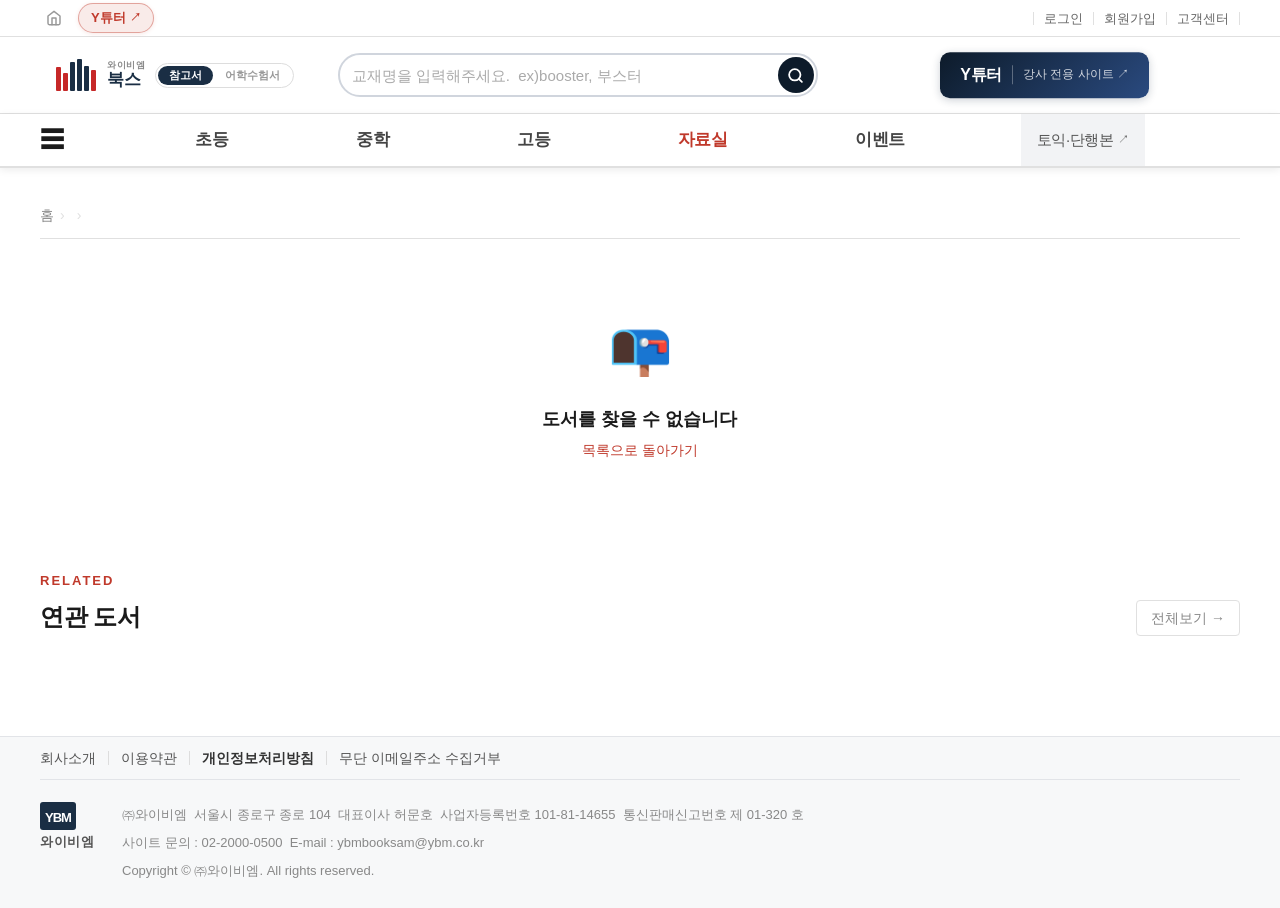
==== commit 50e7ee37: "Replace util-logo with YBM brand mark SVG + site toggle (참고서/어학수험서)" ====
--- a/book-detail.html
+++ b/book-detail.html
@@ -194,11 +194,19 @@
 </div>
 <div class="util-bar">
   <div class="util-bar-inner">
-    <a href="index.html" class="util-logo">
-      <span class="logo-mark">YBM북스</span>
-
-      <span class="logo-badge">참고서</span>
-    </a>
+    <div class="ybm-brand">
+      <a href="index.html" class="ybm-logo">
+        <svg class="ybm-mark" viewBox="0 0 44 32" width="44" height="32" xmlns="http://www.w3.org/2000/svg"><rect x="0" y="8" width="5" height="24" rx="1" fill="#c62828"/><rect x="7" y="14" width="5" height="18" rx="1" fill="#c62828"/><rect x="14" y="3" width="5" height="29" rx="1" fill="#1a2e44"/><rect x="21" y="0" width="5" height="32" rx="1" fill="#1a2e44"/><rect x="28" y="7" width="5" height="25" rx="1" fill="#1a2e44"/><rect x="35" y="11" width="5" height="21" rx="1" fill="#c62828"/></svg>
+        <div class="ybm-text">
+          <span class="ybm-sub">와이비엠</span>
+          <span class="ybm-main">북스</span>
+        </div>
+      </a>
+      <div class="site-toggle">
+        <button class="stg-btn active">참고서</button>
+        <button class="stg-btn" onclick="location.href='#'">어학수험서</button>
+      </div>
+    </div>
     <div class="search-series-group">
     <div class="header-search">
       <div class="search-wrap">
@@ -234,13 +242,9 @@
             <a href="books.html?cat=elementary&type=참고서&subject=수학" class="mega-sub-link">수학</a>
             <a href="books.html?cat=elementary&type=ELT" class="mega-group-title">ELT</a>
             <a href="books.html?cat=elementary&type=교과서" class="mega-group-title">교과서</a>
-            <a href="books.html?cat=elementary&type=교과서" class="mega-sub-link">교과서</a>
-            <a href="books.html?cat=elementary&type=지도서" class="mega-sub-link">지도서</a>
-            <a href="books.html?cat=elementary&type=평가문제집" class="mega-sub-link">평가문제집</a>
-            <a href="books.html?cat=elementary&type=자습서" class="mega-sub-link">자습서</a>
-            <a href="books.html?cat=elementary&type=해설서" class="mega-sub-link">해설서</a>
-            <a href="books.html?cat=elementary&type=자료집" class="mega-sub-link">자료집</a>
-            <a href="books.html?cat=elementary&type=교구재" class="mega-sub-link">교구재</a>
+            <a href="books.html?cat=elementary&type=교과서" class="mega-sub-link">교과서, 지도서</a>
+            <a href="books.html?cat=elementary&type=평가문제집" class="mega-sub-link">평가문제집, 자습서, 해설서</a>
+            <a href="books.html?cat=elementary&type=자료집" class="mega-sub-link">자료집, 교구재</a>
             <a href="books.html?cat=elementary&type=일반" class="mega-group-title">일반 · 수험서</a>
           </div>
         </div>
@@ -258,13 +262,9 @@
             <a href="books.html?cat=middle&type=참고서&subject=수학" class="mega-sub-link">수학</a>
             <a href="books.html?cat=middle&type=ELT" class="mega-group-title">ELT</a>
             <a href="books.html?cat=middle&type=교과서" class="mega-group-title">교과서</a>
-            <a href="books.html?cat=middle&type=교과서" class="mega-sub-link">교과서</a>
-            <a href="books.html?cat=middle&type=지도서" class="mega-sub-link">지도서</a>
-            <a href="books.html?cat=middle&type=평가문제집" class="mega-sub-link">평가문제집</a>
-            <a href="books.html?cat=middle&type=자습서" class="mega-sub-link">자습서</a>
-            <a href="books.html?cat=middle&type=해설서" class="mega-sub-link">해설서</a>
-            <a href="books.html?cat=middle&type=자료집" class="mega-sub-link">자료집</a>
-            <a href="books.html?cat=middle&type=교구재" class="mega-sub-link">교구재</a>
+            <a href="books.html?cat=middle&type=교과서" class="mega-sub-link">교과서, 지도서</a>
+            <a href="books.html?cat=middle&type=평가문제집" class="mega-sub-link">평가문제집, 자습서, 해설서</a>
+            <a href="books.html?cat=middle&type=자료집" class="mega-sub-link">자료집, 교구재</a>
             <a href="books.html?cat=middle&type=일반" class="mega-group-title">일반 · 수험서</a>
           </div>
         </div>
@@ -282,13 +282,9 @@
             <a href="books.html?cat=high&type=참고서&subject=수학" class="mega-sub-link">수학</a>
             <a href="books.html?cat=high&type=ELT" class="mega-group-title">ELT</a>
             <a href="books.html?cat=high&type=교과서" class="mega-group-title">교과서</a>
-            <a href="books.html?cat=high&type=교과서" class="mega-sub-link">교과서</a>
-            <a href="books.html?cat=high&type=지도서" class="mega-sub-link">지도서</a>
-            <a href="books.html?cat=high&type=평가문제집" class="mega-sub-link">평가문제집</a>
-            <a href="books.html?cat=high&type=자습서" class="mega-sub-link">자습서</a>
-            <a href="books.html?cat=high&type=해설서" class="mega-sub-link">해설서</a>
-            <a href="books.html?cat=high&type=자료집" class="mega-sub-link">자료집</a>
-            <a href="books.html?cat=high&type=교구재" class="mega-sub-link">교구재</a>
+            <a href="books.html?cat=high&type=교과서" class="mega-sub-link">교과서, 지도서</a>
+            <a href="books.html?cat=high&type=평가문제집" class="mega-sub-link">평가문제집, 자습서, 해설서</a>
+            <a href="books.html?cat=high&type=자료집" class="mega-sub-link">자료집, 교구재</a>
             <a href="books.html?cat=high&type=일반" class="mega-group-title">일반 · 수험서</a>
           </div>
         </div>
--- a/css/style.css
+++ b/css/style.css
@@ -130,6 +130,17 @@
 .util-logo{display:flex;align-items:center;gap:8px;flex-shrink:0;text-decoration:none;}
 .util-logo .logo-mark{font-size:24px;font-weight:900;color:var(--red);letter-spacing:-1px;}
 .util-logo .logo-badge{background:var(--red);color:white;font-size:12px;font-weight:700;padding:2px 8px;border-radius:20px;}
+/* ── YBM 브랜드 로고 + 사이트 토글 ── */
+.ybm-brand{display:flex;align-items:center;gap:10px;flex-shrink:0;}
+.ybm-logo{display:flex;align-items:center;gap:7px;text-decoration:none;}
+.ybm-mark{flex-shrink:0;display:block;}
+.ybm-text{display:flex;flex-direction:column;line-height:1.1;}
+.ybm-sub{font-size:9px;color:#888;font-weight:600;letter-spacing:.5px;text-transform:uppercase;}
+.ybm-main{font-size:17px;font-weight:900;color:#1a2e44;letter-spacing:-0.5px;}
+.site-toggle{display:flex;align-items:center;border:1.5px solid #ddd;border-radius:20px;padding:2px;flex-shrink:0;gap:1px;}
+.stg-btn{padding:4px 11px;font-size:11px;font-weight:700;color:#999;background:transparent;border:none;cursor:pointer;font-family:inherit;transition:all .15s;white-space:nowrap;border-radius:16px;line-height:1;}
+.stg-btn.active{background:#1a2e44;color:#fff;}
+.stg-btn:not(.active):hover{color:#1a2e44;}
 .logo-mark{font-size:20px;font-weight:900;color:var(--red);letter-spacing:-1px;}
 .logo-sub{font-size:14px;color:var(--text2);font-weight:500;}
 .logo-badge{background:var(--red);color:var(--white);font-size:11px;font-weight:700;padding:2px 7px;border-radius:20px;letter-spacing:.3px;flex-shrink:0;}
@@ -389,10 +400,10 @@
 
 /* 서브링크 */
 .mega-col .mega-sub-link{
-  font-size:15px;color:#333;text-decoration:none;
+  font-size:13px;color:#333;text-decoration:none;
   padding:7px 0 7px 14px;display:block;font-weight:400;
   transition:color .12s,padding-left .1s;
-  position:relative;
+  position:relative;white-space:nowrap;
 }
 .mega-col .mega-sub-link::before{
   content:'';position:absolute;left:3px;top:50%;transform:translateY(-50%);
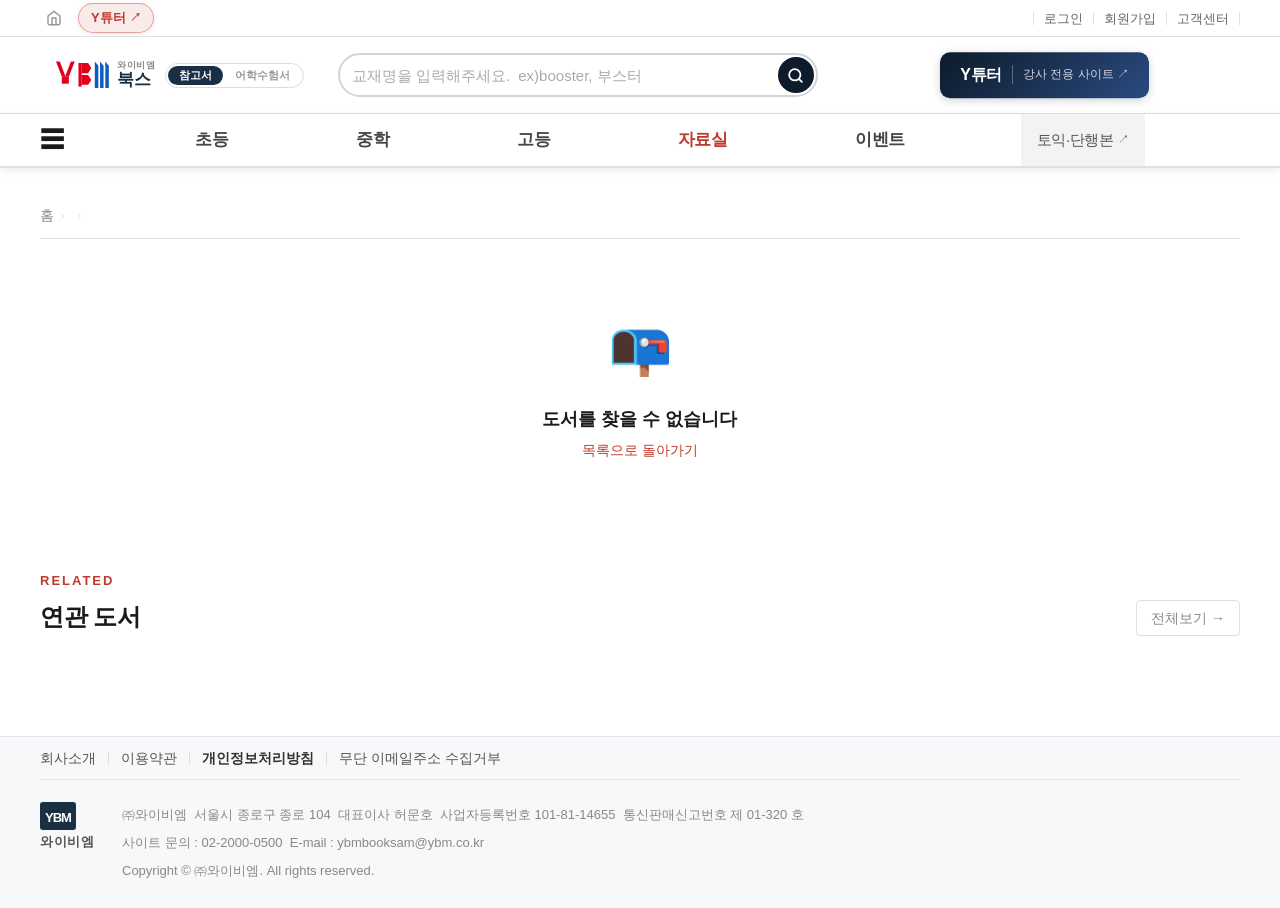
==== commit 4296f4ab: "Update YBM mark SVG: replace bar-chart with proper Y-B-M letterform" ====
--- a/book-detail.html
+++ b/book-detail.html
@@ -196,7 +196,7 @@
   <div class="util-bar-inner">
     <div class="ybm-brand">
       <a href="index.html" class="ybm-logo">
-        <svg class="ybm-mark" viewBox="0 0 44 32" width="44" height="32" xmlns="http://www.w3.org/2000/svg"><rect x="0" y="8" width="5" height="24" rx="1" fill="#c62828"/><rect x="7" y="14" width="5" height="18" rx="1" fill="#c62828"/><rect x="14" y="3" width="5" height="29" rx="1" fill="#1a2e44"/><rect x="21" y="0" width="5" height="32" rx="1" fill="#1a2e44"/><rect x="28" y="7" width="5" height="25" rx="1" fill="#1a2e44"/><rect x="35" y="11" width="5" height="21" rx="1" fill="#c62828"/></svg>
+        <svg class="ybm-mark" viewBox="0 0 185 96" width="54" height="29" xmlns="http://www.w3.org/2000/svg"><polygon points="0,0 13,0 33,52 20,52" fill="#e3001b"/><polygon points="51,0 64,0 44,52 31,52" fill="#e3001b"/><rect x="20" y="52" width="24" height="24" fill="#e3001b"/><rect x="77" y="5" width="11" height="81" fill="#e3001b"/><polygon points="88,5 110,5 121,22 110,40 88,40" fill="#e3001b"/><polygon points="88,46 110,46 121,63 110,80 88,80" fill="#e3001b"/><polygon points="133,0 145,15 145,91 133,91" fill="#0d5cbf"/><polygon points="151,0 163,15 163,91 151,91" fill="#0d5cbf"/><polygon points="169,0 181,15 181,91 169,91" fill="#0d5cbf"/></svg>
         <div class="ybm-text">
           <span class="ybm-sub">와이비엠</span>
           <span class="ybm-main">북스</span>
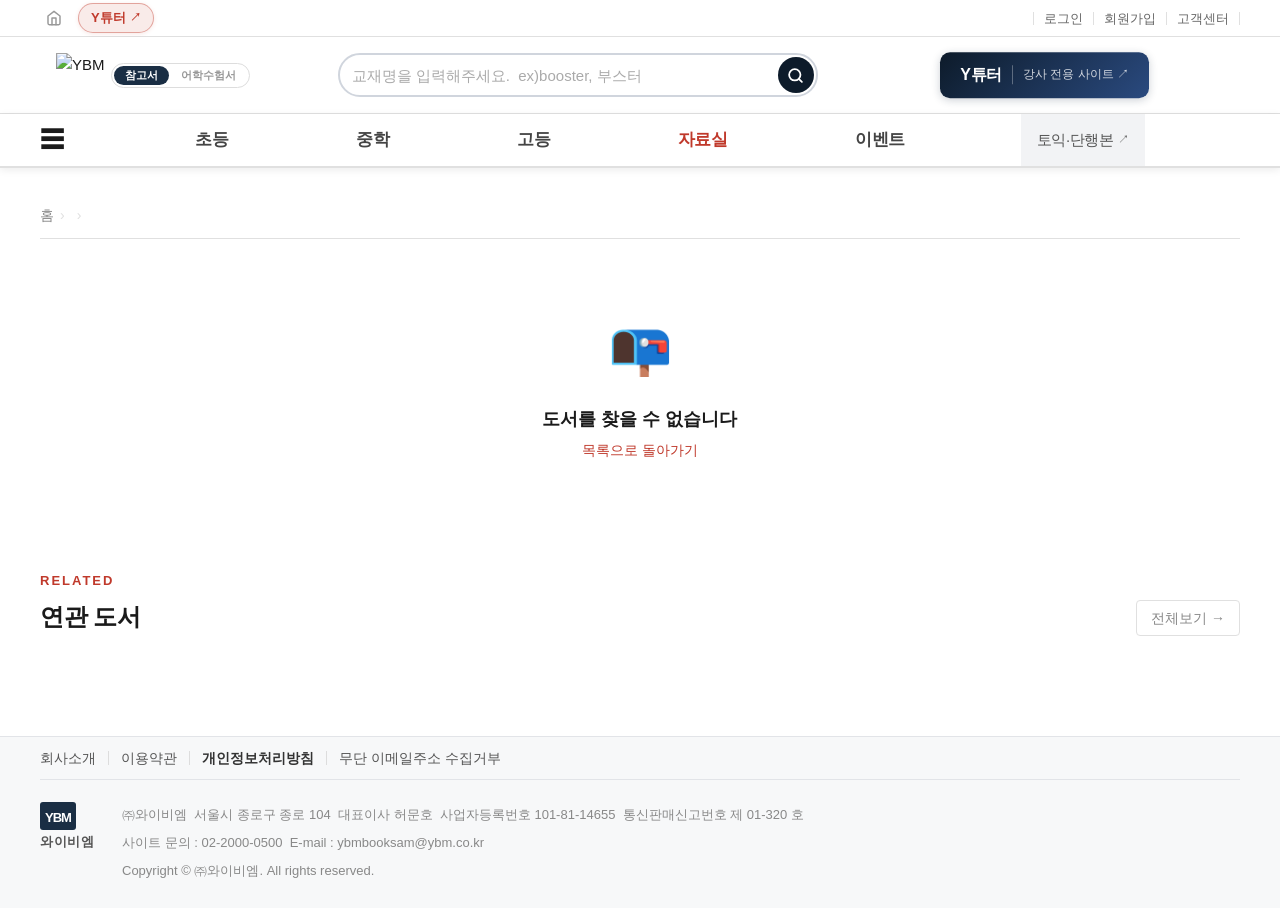
==== commit e8928227: "Remove ybm-text labels, enlarge logo image (h44), reduce gap" ====
--- a/book-detail.html
+++ b/book-detail.html
@@ -196,11 +196,7 @@
   <div class="util-bar-inner">
     <div class="ybm-brand">
       <a href="index.html" class="ybm-logo">
-        <svg class="ybm-mark" viewBox="0 0 185 96" width="54" height="29" xmlns="http://www.w3.org/2000/svg"><polygon points="0,0 13,0 33,52 20,52" fill="#e3001b"/><polygon points="51,0 64,0 44,52 31,52" fill="#e3001b"/><rect x="20" y="52" width="24" height="24" fill="#e3001b"/><rect x="77" y="5" width="11" height="81" fill="#e3001b"/><polygon points="88,5 110,5 121,22 110,40 88,40" fill="#e3001b"/><polygon points="88,46 110,46 121,63 110,80 88,80" fill="#e3001b"/><polygon points="133,0 145,15 145,91 133,91" fill="#0d5cbf"/><polygon points="151,0 163,15 163,91 151,91" fill="#0d5cbf"/><polygon points="169,0 181,15 181,91 169,91" fill="#0d5cbf"/></svg>
-        <div class="ybm-text">
-          <span class="ybm-sub">와이비엠</span>
-          <span class="ybm-main">북스</span>
-        </div>
+        <img class="ybm-mark" src="images/ybm-mark.png" alt="YBM" height="44">
       </a>
       <div class="site-toggle">
         <button class="stg-btn active">참고서</button>
--- a/css/style.css
+++ b/css/style.css
@@ -131,12 +131,9 @@
 .util-logo .logo-mark{font-size:24px;font-weight:900;color:var(--red);letter-spacing:-1px;}
 .util-logo .logo-badge{background:var(--red);color:white;font-size:12px;font-weight:700;padding:2px 8px;border-radius:20px;}
 /* ── YBM 브랜드 로고 + 사이트 토글 ── */
-.ybm-brand{display:flex;align-items:center;gap:10px;flex-shrink:0;}
-.ybm-logo{display:flex;align-items:center;gap:7px;text-decoration:none;}
+.ybm-brand{display:flex;align-items:center;gap:6px;flex-shrink:0;}
+.ybm-logo{display:flex;align-items:center;text-decoration:none;}
 .ybm-mark{flex-shrink:0;display:block;}
-.ybm-text{display:flex;flex-direction:column;line-height:1.1;}
-.ybm-sub{font-size:9px;color:#888;font-weight:600;letter-spacing:.5px;text-transform:uppercase;}
-.ybm-main{font-size:17px;font-weight:900;color:#1a2e44;letter-spacing:-0.5px;}
 .site-toggle{display:flex;align-items:center;border:1.5px solid #ddd;border-radius:20px;padding:2px;flex-shrink:0;gap:1px;}
 .stg-btn{padding:4px 11px;font-size:11px;font-weight:700;color:#999;background:transparent;border:none;cursor:pointer;font-family:inherit;transition:all .15s;white-space:nowrap;border-radius:16px;line-height:1;}
 .stg-btn.active{background:#1a2e44;color:#fff;}
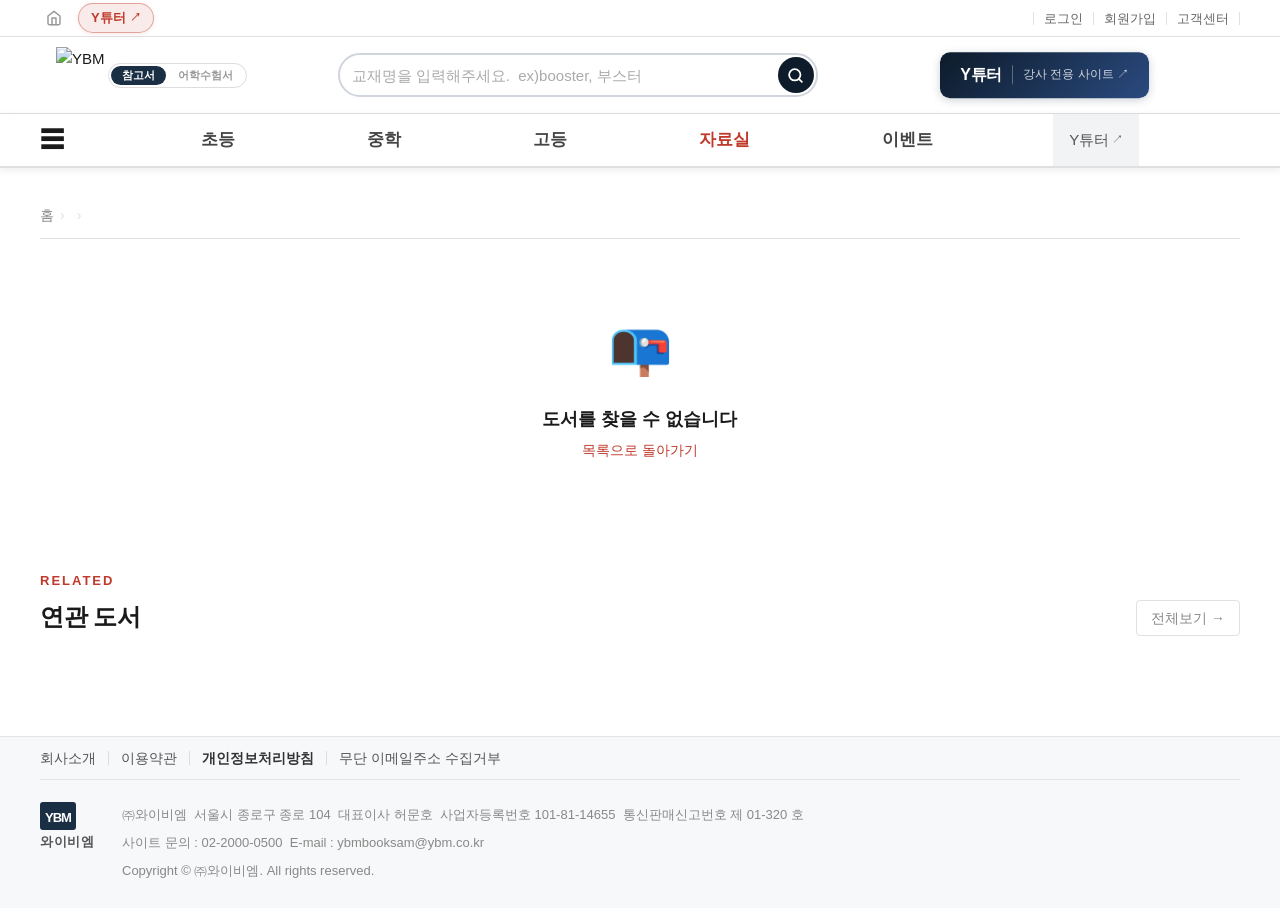
==== commit a82c90e5: "Enlarge YBM mark, reduce toggle gap, replace GNB 토익단행본 with Y튜터" ====
--- a/book-detail.html
+++ b/book-detail.html
@@ -196,7 +196,7 @@
   <div class="util-bar-inner">
     <div class="ybm-brand">
       <a href="index.html" class="ybm-logo">
-        <img class="ybm-mark" src="images/ybm-mark.png" alt="YBM" height="44">
+        <img class="ybm-mark" src="images/ybm-mark.png" alt="YBM" height="56">
       </a>
       <div class="site-toggle">
         <button class="stg-btn active">참고서</button>
@@ -327,7 +327,7 @@
         </div>
       </div>
 
-      <a href="https://www.ybmbooks.com/" target="_blank" class="gnb-toeic-btn">토익·단행본 <span>↗</span></a>
+      <a href="https://my-first-app-drab-one.vercel.app/" target="_blank" class="gnb-toeic-btn">Y튜터 <span>↗</span></a>
     </div>
     <div class="gnb-util-right">
       
--- a/css/style.css
+++ b/css/style.css
@@ -131,7 +131,7 @@
 .util-logo .logo-mark{font-size:24px;font-weight:900;color:var(--red);letter-spacing:-1px;}
 .util-logo .logo-badge{background:var(--red);color:white;font-size:12px;font-weight:700;padding:2px 8px;border-radius:20px;}
 /* ── YBM 브랜드 로고 + 사이트 토글 ── */
-.ybm-brand{display:flex;align-items:center;gap:6px;flex-shrink:0;}
+.ybm-brand{display:flex;align-items:center;gap:3px;flex-shrink:0;}
 .ybm-logo{display:flex;align-items:center;text-decoration:none;}
 .ybm-mark{flex-shrink:0;display:block;}
 .site-toggle{display:flex;align-items:center;border:1.5px solid #ddd;border-radius:20px;padding:2px;flex-shrink:0;gap:1px;}
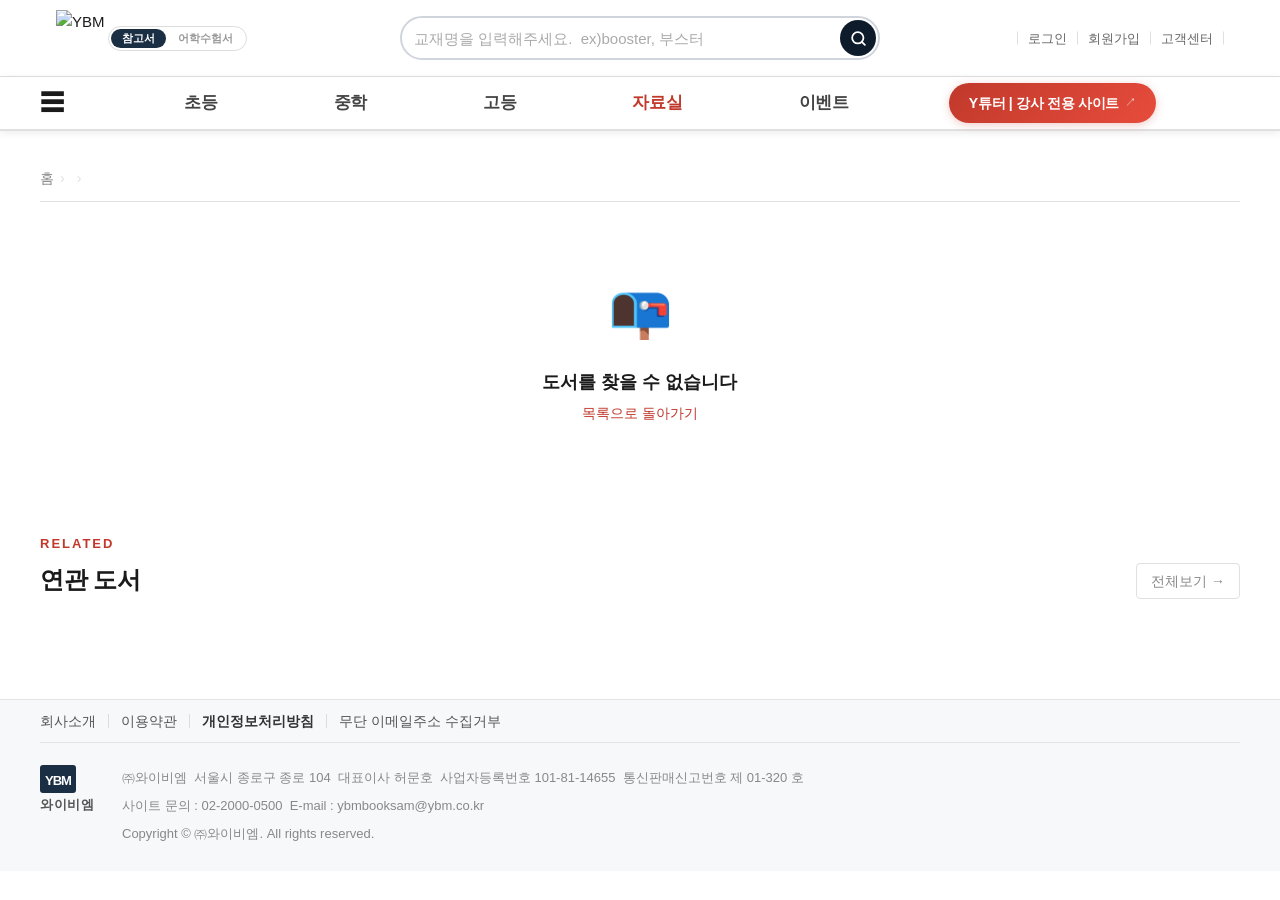
==== commit 3f0d891d: "헤더 최상단 유틸바 제거, 로그인 링크 검색창 단으로 이동 - 모든 페이지에서 .util-topbar 삭제 - 로그인/회원가입/고객센터/마이페이지 링크를 .util-bar-inne" ====
--- a/book-detail.html
+++ b/book-detail.html
@@ -175,23 +175,6 @@
 </head>
 <body>
 
-<!-- TOP UTILITY BAR -->
-<div class="util-topbar">
-  <div class="util-topbar-inner">
-    <div class="util-topbar-left">
-      <a href="index.html" class="topbar-home-btn" title="홈">
-        <svg width="16" height="16" viewBox="0 0 24 24" fill="none" stroke="currentColor" stroke-width="2.2" stroke-linecap="round" stroke-linejoin="round"><path d="M3 9l9-7 9 7v11a2 2 0 0 1-2 2H5a2 2 0 0 1-2-2z"/><polyline points="9 22 9 12 15 12 15 22"/></svg>
-      </a>
-      <a href="https://my-first-app-drab-one.vercel.app/" target="_blank" class="topbar-ytutpr">Y튜터 <span class="topbar-arrow">↗</span></a>
-    </div>
-    <div class="util-links">
-      <a href="login.html" class="util-link topbar-login-btn">로그인</a>
-      <a href="login.html?tab=join" class="util-link topbar-join-btn">회원가입</a>
-      <a href="customer.html" class="util-link">고객센터</a>
-      <a href="mypage.html" class="util-link topbar-mypage-btn">마이페이지</a>
-    </div>
-  </div>
-</div>
 <div class="util-bar">
   <div class="util-bar-inner">
     <div class="ybm-brand">
@@ -211,10 +194,12 @@
       </div>
     </div>
     </div>
-    <a href="https://my-first-app-drab-one.vercel.app/" target="_blank" class="util-bar-ytutpr">
-      <span class="ytutpr-label">Y튜터</span>
-      <span class="ytutpr-sub">강사 전용 사이트 ↗</span>
-    </a>
+    <div class="header-util-links">
+      <a href="login.html" class="util-link topbar-login-btn">로그인</a>
+      <a href="login.html?tab=join" class="util-link topbar-join-btn">회원가입</a>
+      <a href="customer.html" class="util-link">고객센터</a>
+      <a href="mypage.html" class="util-link topbar-mypage-btn">마이페이지</a>
+    </div>
   </div>
 </div>
 
@@ -327,7 +312,7 @@
         </div>
       </div>
 
-      <a href="https://my-first-app-drab-one.vercel.app/" target="_blank" class="gnb-toeic-btn">Y튜터 <span>↗</span></a>
+      <a href="https://my-first-app-drab-one.vercel.app/" target="_blank" class="gnb-toeic-btn">Y튜터 | 강사 전용 사이트 <span>↗</span></a>
     </div>
     <div class="gnb-util-right">
       
--- a/css/style.css
+++ b/css/style.css
@@ -74,6 +74,16 @@
 .util-topbar .util-link{font-size:13px;color:#666;padding:0 10px;border-right:1px solid #e0e0e0;text-decoration:none;white-space:nowrap;transition:color .15s;line-height:1;}
 .util-topbar .util-link:last-child{border-right:none;}
 .util-topbar .util-link:hover{color:var(--red);}
+.util-topbar{display:none!important;}
+
+/* header util links */
+.header-util-links{display:none;} /* hidden on mobile */
+@media(min-width:769px){
+  .header-util-links{display:flex;align-items:center;position:absolute;right:40px;top:50%;transform:translateY(-50%);}
+  .header-util-links .util-link{font-size:13px;color:#666;padding:0 10px;border-right:1px solid #e0e0e0;text-decoration:none;white-space:nowrap;transition:color .15s;line-height:1;}
+  .header-util-links .util-link:last-child{border-right:none;padding-right:0;}
+  .header-util-links .util-link:hover{color:var(--red);}
+}
 
 /* 신규 GNB 요소: 모바일 표시 설정 */
 .topbar-brand-link{display:none;}
@@ -1033,8 +1043,9 @@
 .study-ph-title{font-size:20px;font-weight:700;color:var(--navy);}
 
 /* ── MP3 바로듣기 ── */
-.mp3-layout{display:grid;grid-template-columns:280px 1fr;gap:0;border:1px solid var(--border);border-radius:14px;overflow:hidden;min-height:460px;}
-.mp3-left-col{border-right:1px solid var(--border);padding:18px;display:flex;flex-direction:column;gap:12px;background:#fff;}
+/* 전체 레이아웃: 뷰포트 높이에 맞춰 고정 → 트랙 리스트만 독립 스크롤 */
+.mp3-layout{display:grid;grid-template-columns:280px 1fr;gap:0;border:1px solid var(--border);border-radius:14px;overflow:hidden;height:calc(100vh - 310px);min-height:500px;}
+.mp3-left-col{border-right:1px solid var(--border);padding:18px;display:flex;flex-direction:column;gap:12px;background:#fff;overflow-y:auto;}
 .mp3-left-label{font-size:12px;font-weight:700;color:var(--muted);}
 .mp3-search-box{display:flex;align-items:center;gap:8px;border:1.5px solid var(--border);border-radius:10px;padding:0 12px;height:40px;background:#fff;transition:border-color .15s;}
 .mp3-search-box:focus-within{border-color:var(--navy);}
@@ -1059,26 +1070,42 @@
 .mp3-book-item-title{font-size:13px;font-weight:600;color:var(--text);white-space:nowrap;overflow:hidden;text-overflow:ellipsis;}
 .mp3-book-item.active .mp3-book-item-title{color:var(--navy);}
 .mp3-book-item-meta{font-size:11px;color:var(--muted);margin-top:2px;}
-.mp3-right-col{padding:20px;background:#fafbfd;}
-.mp3-select-hint{display:flex;flex-direction:column;align-items:center;justify-content:center;padding:80px 20px;text-align:center;gap:10px;color:var(--muted);font-size:13px;line-height:1.7;}
+/* 오른쪽 컬럼: flex column → 플레이어 고정 + 트랙 스크롤 */
+.mp3-right-col{padding:0;background:#fafbfd;display:flex;flex-direction:column;overflow:hidden;}
+#mp3PlayerWrap{display:flex;flex-direction:column;height:100%;overflow:hidden;}
+#mp3Player{flex-direction:column;height:100%;overflow:hidden;}
+.mp3-select-hint{display:flex;flex-direction:column;align-items:center;justify-content:center;padding:80px 20px;text-align:center;gap:10px;color:var(--muted);font-size:13px;line-height:1.7;height:100%;}
 .mp3-select-hint strong{color:var(--text);}
-.mp3-now-card{background:var(--navy);border-radius:14px;padding:20px;color:#fff;margin-bottom:16px;}
-.mp3-now-label{font-size:11px;color:rgba(255,255,255,.5);letter-spacing:.06em;text-transform:uppercase;margin-bottom:6px;}
-.mp3-now-title{font-size:15px;font-weight:700;color:#fff;}
-.mp3-now-track{font-size:12px;color:rgba(255,255,255,.6);margin-top:3px;}
-.mp3-prog-bar{margin-top:14px;}
-.mp3-prog-bg{height:4px;background:rgba(255,255,255,.2);border-radius:2px;cursor:pointer;overflow:hidden;}
-.mp3-prog-fill{height:100%;background:var(--red);border-radius:2px;width:0%;transition:width .5s linear;}
+/* 플레이어 카드: flex-shrink 0 → 항상 노출 */
+.mp3-now-card{background:var(--navy);border-radius:0;padding:16px 20px;color:#fff;flex-shrink:0;}
+.mp3-now-label{font-size:11px;color:rgba(255,255,255,.5);letter-spacing:.06em;text-transform:uppercase;margin-bottom:4px;}
+.mp3-now-title{font-size:14px;font-weight:700;color:#fff;white-space:nowrap;overflow:hidden;text-overflow:ellipsis;}
+.mp3-now-track{font-size:12px;color:rgba(255,255,255,.6);margin-top:2px;white-space:nowrap;overflow:hidden;text-overflow:ellipsis;}
+.mp3-prog-bar{margin-top:10px;}
+.mp3-prog-bg{height:5px;background:rgba(255,255,255,.2);border-radius:3px;cursor:pointer;overflow:hidden;transition:height .15s;}
+.mp3-prog-bg:hover{height:7px;}
+.mp3-prog-fill{height:100%;background:var(--red);border-radius:3px;width:0%;transition:width .5s linear;}
 .mp3-prog-time{display:flex;justify-content:space-between;margin-top:5px;font-size:11px;color:rgba(255,255,255,.45);}
-.mp3-controls{display:flex;align-items:center;justify-content:center;gap:20px;margin-top:14px;}
-.mp3-ctrl-btn{background:none;border:none;cursor:pointer;color:#fff;display:flex;align-items:center;justify-content:center;padding:6px;border-radius:50%;transition:background .12s;}
+.mp3-controls{display:flex;align-items:center;justify-content:center;gap:14px;margin-top:10px;}
+.mp3-ctrl-btn{background:none;border:none;cursor:pointer;color:#fff;display:flex;align-items:center;justify-content:center;padding:6px;border-radius:50%;transition:background .12s;flex-shrink:0;}
 .mp3-ctrl-btn:hover{background:rgba(255,255,255,.15);}
-.mp3-play-btn{width:48px;height:48px;background:var(--red) !important;border-radius:50%;}
+.mp3-play-btn{width:44px;height:44px;background:var(--red) !important;border-radius:50%;}
 .mp3-play-btn:hover{background:#c44 !important;}
-.mp3-tracklist-header{display:flex;align-items:center;justify-content:space-between;margin-bottom:8px;font-size:13px;font-weight:700;color:var(--text);}
+.mp3-skip-btn{font-size:11px;font-weight:700;width:36px;height:36px;background:rgba(255,255,255,.12) !important;border-radius:50%;}
+.mp3-skip-btn:hover{background:rgba(255,255,255,.25) !important;}
+/* 배속 버튼 */
+.mp3-speed-row{display:flex;align-items:center;gap:8px;margin-top:10px;flex-wrap:wrap;}
+.mp3-speed-label{font-size:11px;color:rgba(255,255,255,.5);flex-shrink:0;}
+.mp3-speed-btns{display:flex;gap:5px;flex-wrap:wrap;}
+.mp3-speed-btn{background:rgba(255,255,255,.1);border:1px solid rgba(255,255,255,.2);color:rgba(255,255,255,.7);font-size:11px;font-weight:700;padding:3px 9px;border-radius:12px;cursor:pointer;font-family:inherit;transition:all .15s;}
+.mp3-speed-btn:hover{background:rgba(255,255,255,.22);color:#fff;}
+.mp3-speed-btn.active{background:#4fc3f7;border-color:#4fc3f7;color:#1a2e44;}
+/* 트랙 헤더: 고정 */
+.mp3-tracklist-header{display:flex;align-items:center;justify-content:space-between;padding:10px 16px 6px;font-size:13px;font-weight:700;color:var(--text);flex-shrink:0;background:#fafbfd;border-bottom:1px solid var(--border);}
 .mp3-track-cnt-badge{font-size:12px;color:var(--navy);background:#e8edf5;border-radius:20px;padding:2px 10px;}
-.mp3-track-list{border:1px solid var(--border);border-radius:12px;overflow:hidden;}
-.mp3-track-item{display:flex;align-items:center;gap:10px;padding:10px 14px;border-bottom:1px solid var(--border);cursor:pointer;transition:background .1s;}
+/* 트랙 목록: 독립 스크롤 */
+.mp3-track-list{flex:1;min-height:0;overflow-y:auto;-webkit-overflow-scrolling:touch;border-top:none;}
+.mp3-track-item{display:flex;align-items:center;gap:10px;padding:10px 16px;border-bottom:1px solid var(--border);cursor:pointer;transition:background .1s;}
 .mp3-track-item:last-child{border-bottom:none;}
 .mp3-track-item:hover{background:#f0f4ff;}
 .mp3-track-item.playing{background:#eef2fa;}
@@ -1089,9 +1116,12 @@
 .mp3-track-dur{font-size:12px;color:var(--muted);flex-shrink:0;}
 .mp3-auto-badge{display:inline-flex;align-items:center;gap:5px;font-size:11px;color:#1e8e3e;background:#e6f4ea;border-radius:20px;padding:3px 10px;margin-top:8px;}
 @media(max-width:768px){
-  .mp3-layout{grid-template-columns:1fr;}
-  .mp3-left-col{border-right:none;border-bottom:1px solid var(--border);}
+  .mp3-layout{grid-template-columns:1fr;height:calc(100vh - 220px);}
+  .mp3-left-col{border-right:none;border-bottom:1px solid var(--border);max-height:260px;}
   .mp3-left-col.hidden-mobile{display:none;}
+  .mp3-now-title{font-size:13px;}
+  .mp3-speed-btns{gap:4px;}
+  .mp3-speed-btn{font-size:10px;padding:3px 7px;}
 }
 .study-ph-desc{font-size:14px;color:var(--text2);}
 
@@ -1712,7 +1742,7 @@
   .util-logo .logo-mark{font-size:28px;}
   /* 검색+시리즈 그룹 — 중앙 정렬 */
   .search-series-group{
-    position:absolute;left:45%;transform:translateX(-50%);
+    position:absolute;left:50%;transform:translateX(-50%);
     display:flex;align-items:center;gap:8px;
   }
   .util-bar-series-btn{
@@ -1818,20 +1848,20 @@
   .gnb-search-btn svg{ width:22px;height:22px; }
   .gnb-search-btn:hover{color:var(--red);}
 
-  /* GNB 토익 버튼 */
+  /* GNB Y튜터 버튼 */
   .gnb-toeic-btn{
-    display:flex;align-items:center;gap:4px;
-    margin-left:10px;
-    padding:6px 13px;height:auto;align-self:center;
-    font-size:13px;font-weight:700;
-    color:var(--red);border:2px solid var(--red);
-    border-radius:6px;white-space:nowrap;
+    display:flex;align-items:center;gap:6px;
+    margin-left:0;
+    padding:8px 16px;height:auto;align-self:center;
+    font-size:13px;font-weight:800;
+    color:white;border:none;
+    border-radius:20px;white-space:nowrap;
     text-decoration:none;transition:all .15s;flex-shrink:0;
-    background:rgba(192,57,43,.06);
-    box-shadow:0 1px 5px rgba(192,57,43,.15);
-  }
-  .gnb-toeic-btn span{font-size:12px;font-weight:400;}
-  .gnb-toeic-btn:hover{background:var(--red);color:white;box-shadow:0 2px 10px rgba(192,57,43,.3);}
+    background:linear-gradient(135deg,#c0392b 0%,#e74c3c 100%);
+    box-shadow:0 2px 8px rgba(192,57,43,.3);
+  }
+  .gnb-toeic-btn span{font-size:11px;font-weight:400;opacity:.85;}
+  .gnb-toeic-btn:hover{background:linear-gradient(135deg,#a93226 0%,#c0392b 100%);box-shadow:0 3px 12px rgba(192,57,43,.45);transform:translateY(-1px);}
 
   /* 검색 드롭다운 오버레이 */
   .gnb-search-overlay{
@@ -1992,20 +2022,20 @@
   .gnb-link{ padding:0 16px; height:52px; font-size:17px; letter-spacing:-.3px; }
   .gnb-item[data-cat="resources"] .gnb-link{ color:var(--red); }
 
-  /* 토익 버튼: gnb에 표시 */
+  /* Y튜터 버튼: gnb에 표시 */
   .gnb-toeic-btn{
-    display:flex;align-items:center;gap:4px;
-    margin-left:4px;
-    padding:0 16px;height:52px;align-self:stretch;
-    font-size:15px;font-weight:500;letter-spacing:-.3px;
-    color:#555;border:none;
-    border-radius:0;white-space:nowrap;
-    text-decoration:none;transition:background .15s, color .15s;flex-shrink:0;
-    background:#f2f3f5;
-    box-shadow:none;
-  }
-  .gnb-toeic-btn span{font-size:11px;font-weight:400;}
-  .gnb-toeic-btn:hover{background:#e6e8eb;color:var(--navy);box-shadow:none;}
+    display:flex;align-items:center;gap:6px;
+    margin-left:0;
+    padding:9px 20px;height:auto;align-self:center;
+    font-size:14px;font-weight:800;letter-spacing:-.3px;
+    color:white;border:none;
+    border-radius:20px;white-space:nowrap;
+    text-decoration:none;transition:all .15s;flex-shrink:0;
+    background:linear-gradient(135deg,#c0392b 0%,#e74c3c 100%);
+    box-shadow:0 2px 8px rgba(192,57,43,.25);
+  }
+  .gnb-toeic-btn span{font-size:11px;font-weight:400;opacity:.85;}
+  .gnb-toeic-btn:hover{background:linear-gradient(135deg,#a93226 0%,#c0392b 100%);box-shadow:0 3px 14px rgba(192,57,43,.4);transform:translateY(-1px);}
 
   /* (gnb-toeic-btn 위에서 이미 정의됨) */
 
